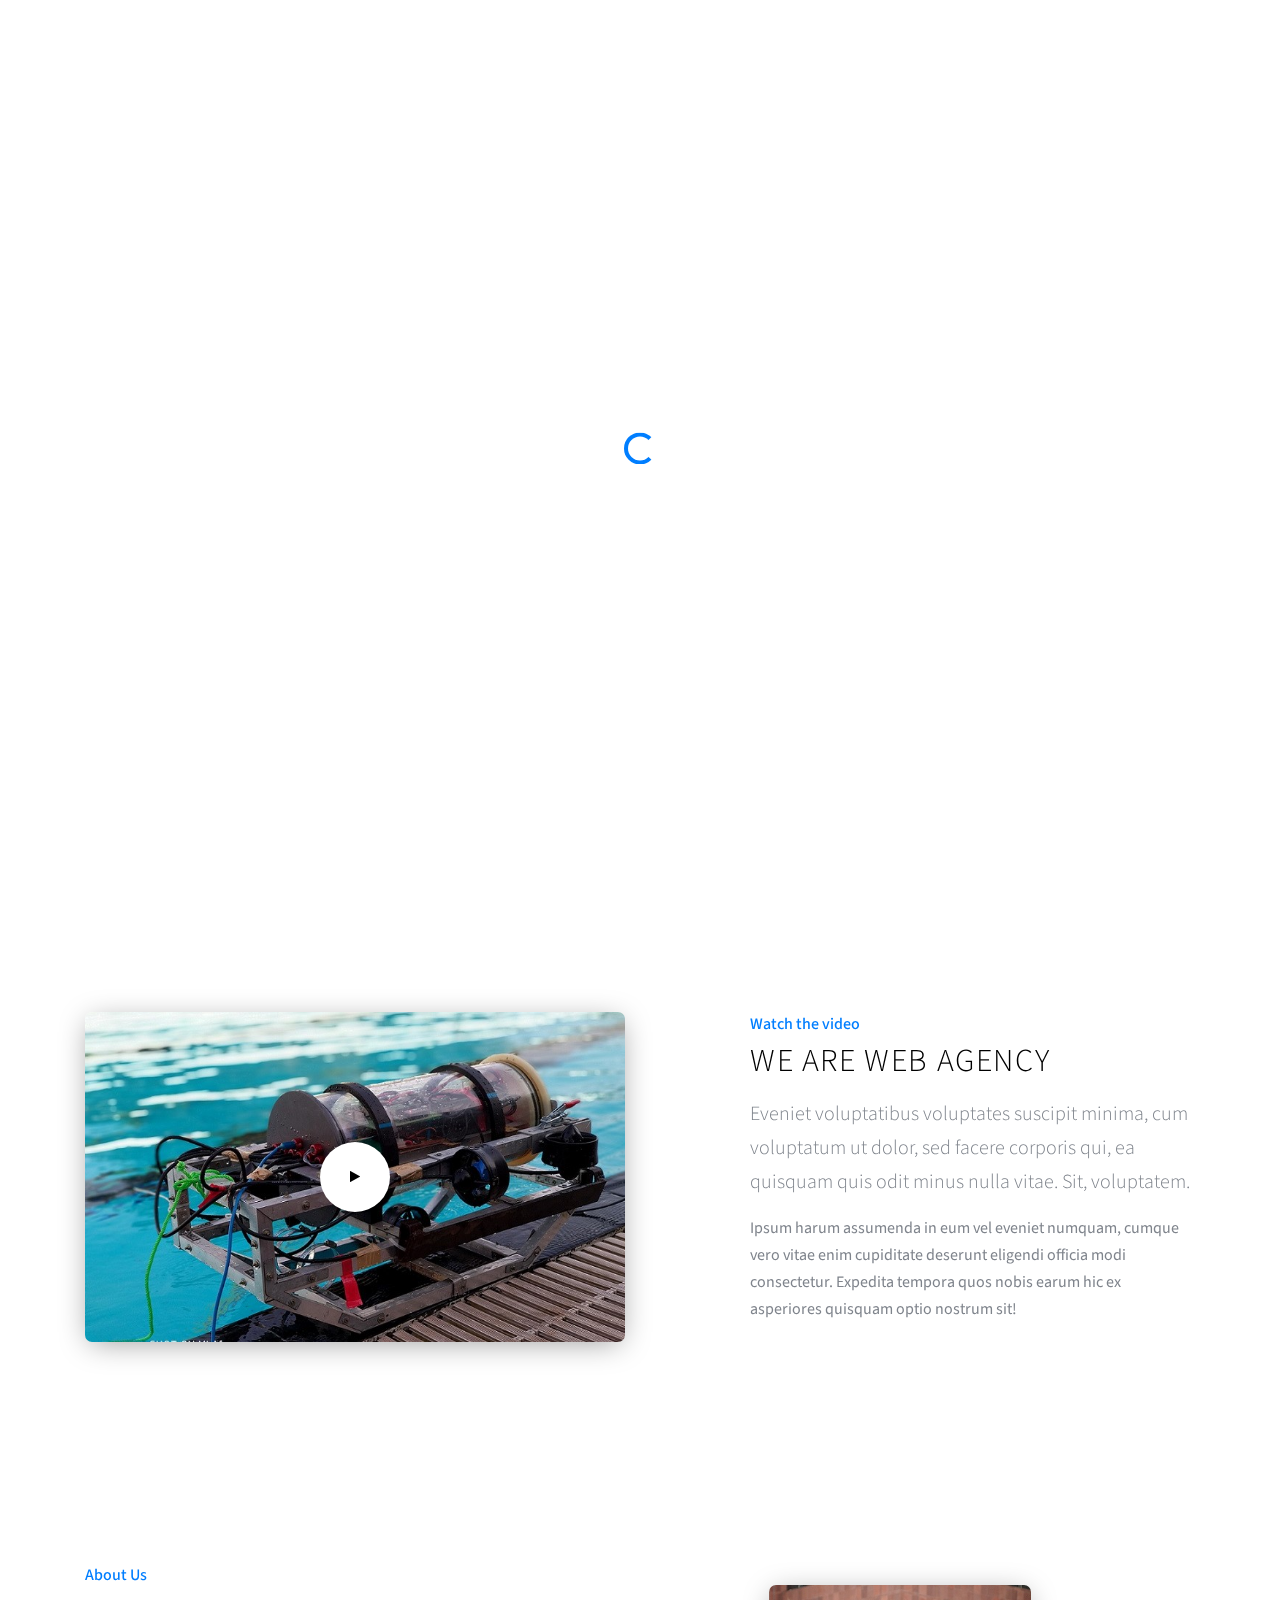
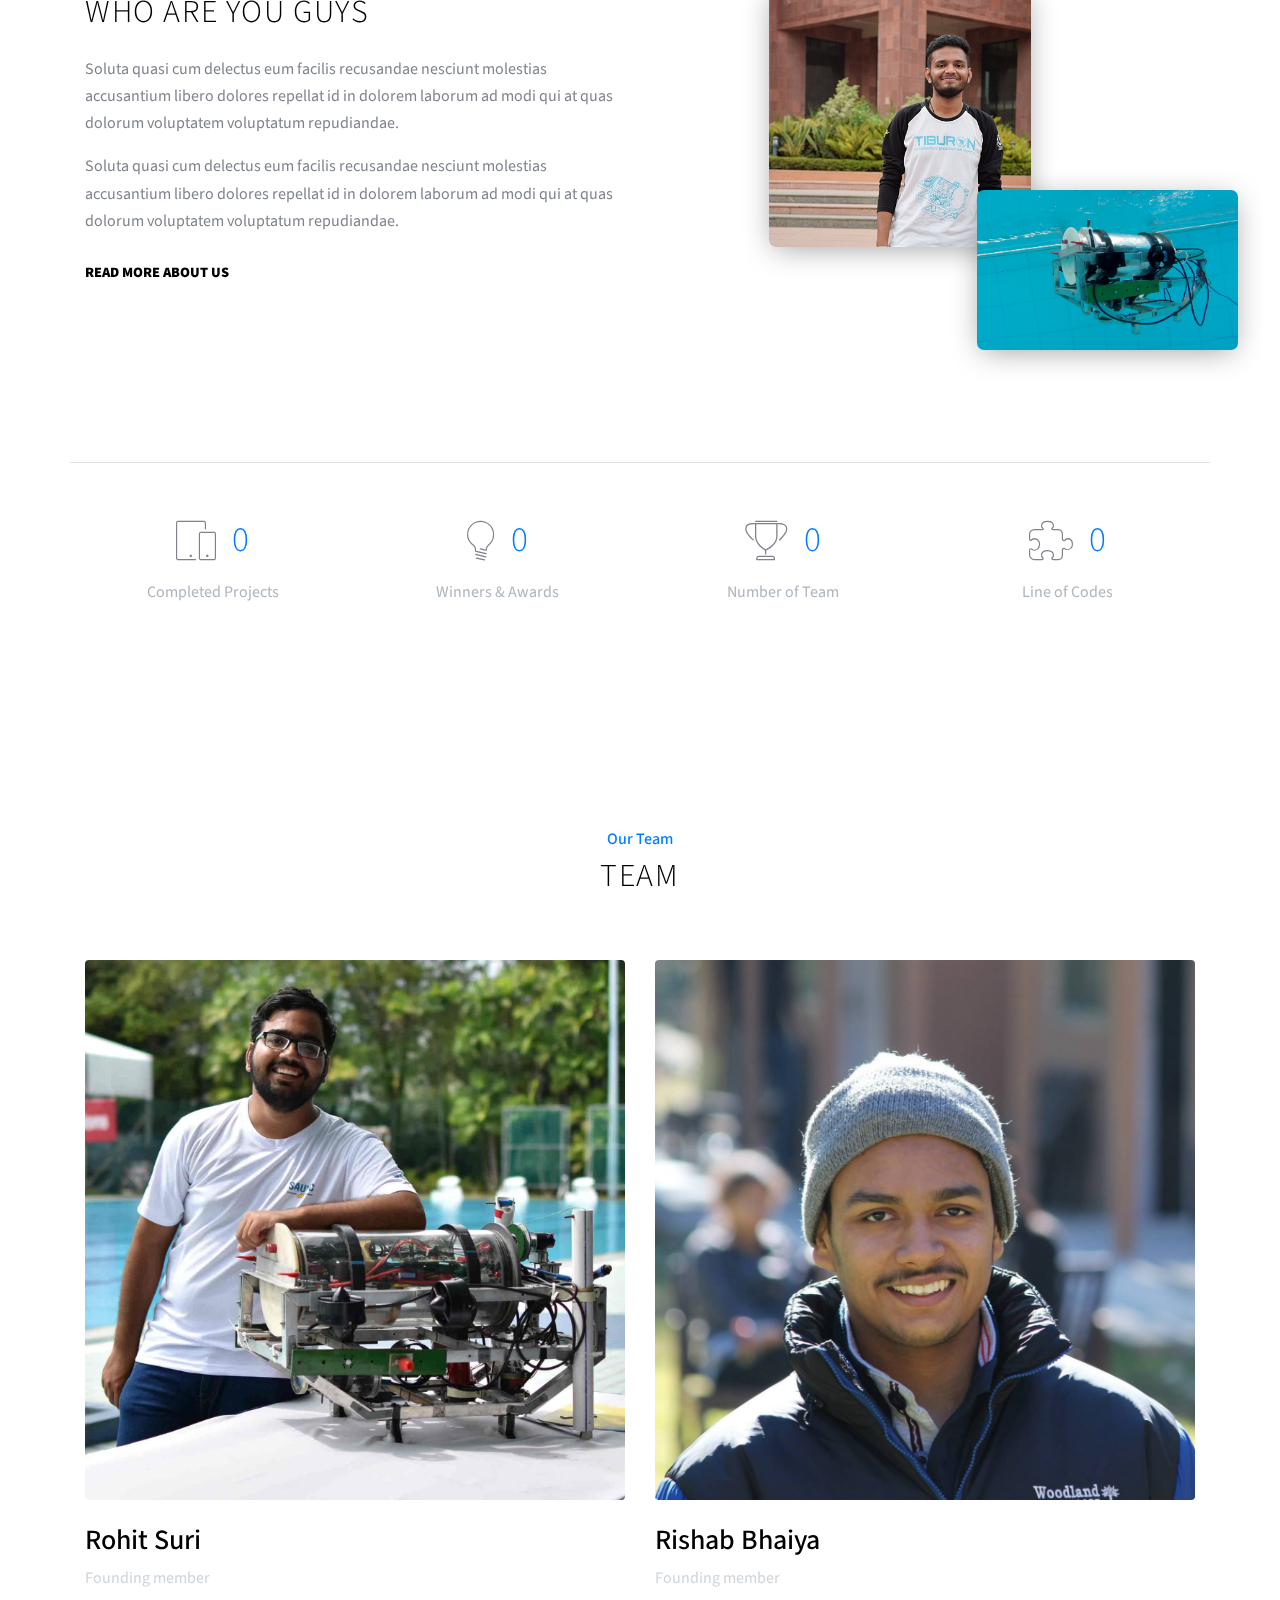
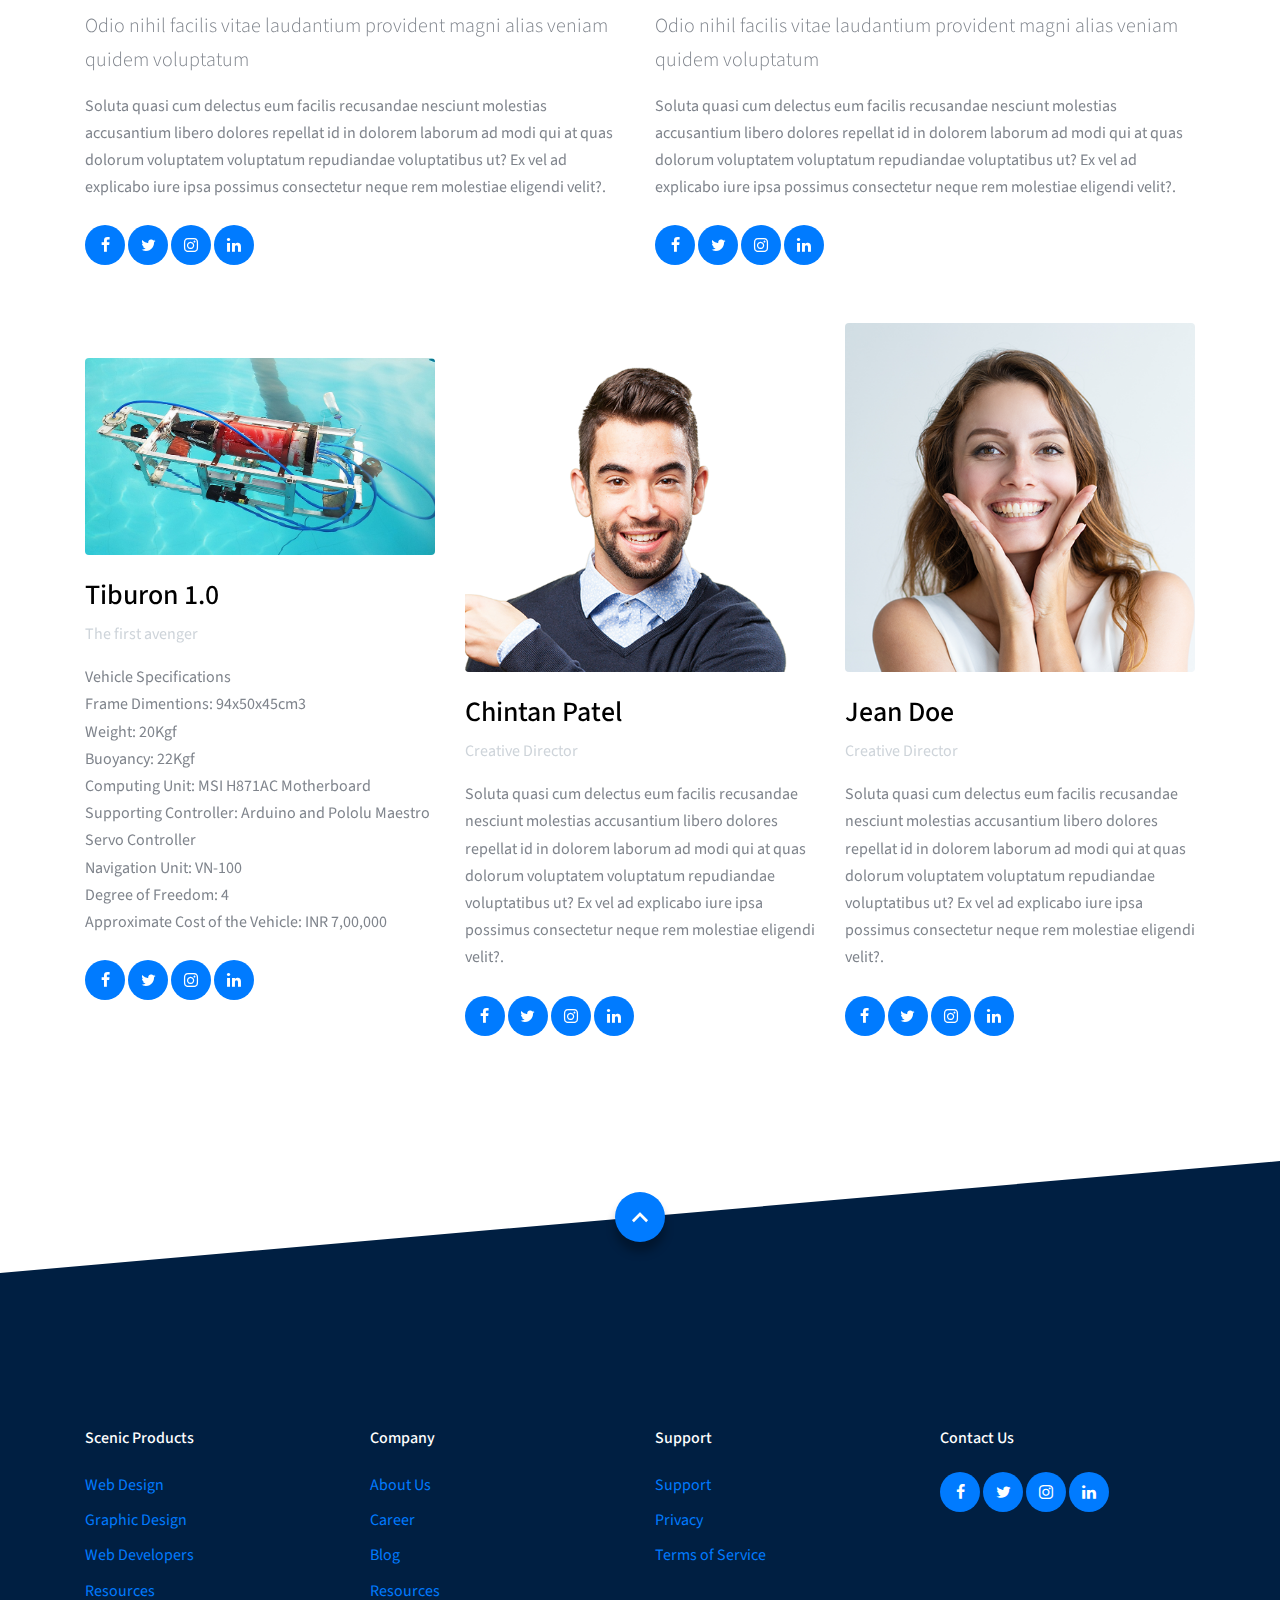
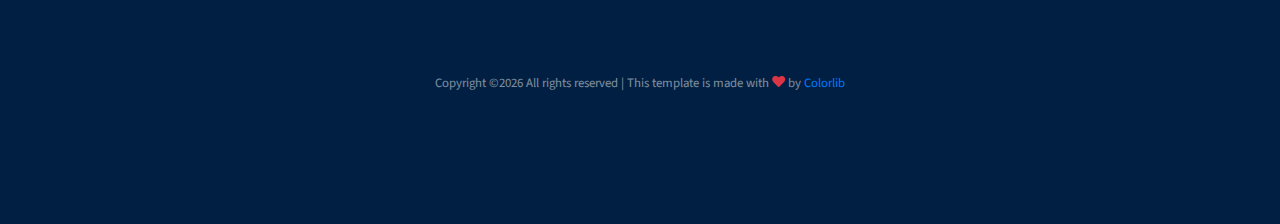
==== about.html @ 7715577d "basic template added" ====
<!doctype html>
<html lang="en">
  <head>
    <title>Team Tiburon &mdash; About</title>
    <meta charset="utf-8">
    <meta name="viewport" content="width=device-width, initial-scale=1, shrink-to-fit=no">
    
    <link rel="shortcut icon" href="images/favicon.ico">
    <link rel="stylesheet" href="css/custom-bs.css">
    <link rel="stylesheet" href="css/jquery.fancybox.min.css">
    <link rel="stylesheet" href="fonts/icomoon/style.css">
    <link rel="stylesheet" href="fonts/line-icons/style.css">

    <!-- MAIN CSS -->
    <link rel="stylesheet" href="css/style.css">    
  </head>
  <body>
    
  <div id="overlayer"></div>
  <div class="loader">
    <div class="spinner-border text-primary" role="status">
      <span class="sr-only">Loading...</span>
    </div>
  </div>

<div class="site-wrap">

    <div class="site-mobile-menu site-navbar-target">
      <div class="site-mobile-menu-header">
        <div class="site-mobile-menu-close mt-3">
          <span class="icon-close2 js-menu-toggle"></span>
        </div>
      </div>
      <div class="site-mobile-menu-body"></div>
    </div> <!-- .site-mobile-menu -->
    

    <!-- NAVBAR -->
    <header class="site-navbar mt-3" id="top">
      <div class="container-fluid">
        <div class="row align-items-center">
          <div class="site-logo col-6"><a href="">NIT Rourkela</a>
          </div>
          
          <nav class="mx-auto site-navigation">
            <ul class="site-menu js-clone-nav d-none d-lg-block">
              <li><a href="index.html" class="nav-link active">Home</a></li>
              <li><a href="about.html">About</a></li>
              <li><a href="portfolio.html">Achievements</a></li>
              <li class="has-children">
                <a href="services.html">Pages</a>
                <ul class="dropdown">
                  <li><a href="services.html">The Team</a></li>
                  <!--
                  <li><a href="service-single.html">Service Single</a></li>
                  -->
                  <li><a href="blog-single.html">Projects</a></li>
                  <!--
                  <li><a href="portfolio-single.html">Portfolio Single</a></li>
                  -->
                  <li><a href="testimonials.html">Testimonials</a></li>
                  <li><a href="faq.html">Frequently Ask Questions</a></li>
                  <li><a href="gallery.html">Gallery</a></li>
                </ul>
              </li>
              <li><a href="blog.html">Technical Events</a></li>
              <li><a href="contact.html">Contact</a></li>
            </ul>
          </nav>
          
          <div class="col-6 site-burger-menu d-block d-lg-none text-right">
            <a href="#" class="site-menu-toggle js-menu-toggle"><span class="icon-menu h3"></span></a>
          </div>
        </div>
        <img class="img-fluid"  height="75" width ="75" src="images/logo.png">
      </div>
    </header>

    <!-- HOME -->
    <section class="home-section section-hero overlay slanted" id="home-section">

      <div class="container">
        <div class="row align-items-center justify-content-center">
          <div class="col-md-8 text-center">
            <h1>About Us</h1>
            <div class="mx-auto w-75">
              <p>Lorem ipsum dolor sit amet consectetur adipisicing elit. Laborum veritatis dolorem ipsa assumenda? </p>
            </div>
          </div>
        </div>
      </div>
        
      <!-- VIDEO -->
      <div class="video-container">
        <video autoplay loop="true">
          <source type="video/mp4" src="videos/tiburon.mp4">
        </video>
      </div>

      <a href="#next-section" class="smoothscroll scroll-button">
        <span class=" icon-keyboard_arrow_down"></span>
      </a>

    </section>

    <section class="site-section" id="next-section">
      <div class="container">
        <div class="row align-items-center">
          <div class="col-lg-6 mb-5 mb-lg-0">
            <a data-fancybox data-ratio="2" href="https://www.youtube.com/watch?v=GJQsT-h0FTU" class="block__96788">
              <span class="play-icon"><span class="icon-play"></span></span>
              <img src="images/auv3.0_1.jpg" alt="Image" class="img-fluid img-shadow">
            </a>
          </div>
          <div class="col-lg-5 ml-auto">
            <h3 class="section-title-sub text-primary">Watch the video</h3>
            <h2 class="section-title mb-3">We Are Web Agency</h2>
            <p class="lead">Eveniet voluptatibus voluptates suscipit minima, cum voluptatum ut dolor, sed facere corporis qui, ea quisquam quis odit minus nulla vitae. Sit, voluptatem.</p>
            <p>Ipsum harum assumenda in eum vel eveniet numquam, cumque vero vitae enim cupiditate deserunt eligendi officia modi consectetur. Expedita tempora quos nobis earum hic ex asperiores quisquam optio nostrum sit!</p>
          </div>
        </div>
      </div>
    </section>

    <!-- ABOUT US -->
    <section class="site-section about-us-section" >
      <div class="container">
        
        <div class="row mb-5 pt-0 site-section">
          <div class="col-md-6 align-self-center">
            <h3 class="section-title-sub text-primary">About Us</h3>
            <h2 class="section-title mb-4">Who Are You Guys</h2>

            <p>Soluta quasi cum delectus eum facilis recusandae nesciunt molestias accusantium libero dolores repellat id in dolorem laborum ad modi qui at quas dolorum voluptatem voluptatum repudiandae.</p>
            <p>Soluta quasi cum delectus eum facilis recusandae nesciunt molestias accusantium libero dolores repellat id in dolorem laborum ad modi qui at quas dolorum voluptatem voluptatum repudiandae.</p>
            <p class="mt-4"><a href="#" class="spepcial_link">Read more about us</a></p>
          </div>
          <div class="col-md-5 ml-auto img-overlap">
            <div class="img-1"><img src="images/team/Aatish.jpg" alt="Image" class="img-fluid img-shadow"></div>
            <div class="img-2"><img src="images/auv4.0.PNG" alt="Image" class="img-fluid img-shadow"></div>
          </div>
        </div>

        <div class="row pb-0 border-top pt-5 block__19738 section-counter">

          <div class="col-6 col-md-6 col-lg-3 mb-5 mb-lg-0">
            <div class="d-flex align-items-center justify-content-center mb-2">
              <span class="icon-line-mobile mr-3"></span>
              <strong class="number" data-number="2393">0</strong>
            </div>
            <span class="caption">Completed Projects</span>
          </div>

          <div class="col-6 col-md-6 col-lg-3 mb-5 mb-lg-0">
            <div class="d-flex align-items-center justify-content-center mb-2">
              <span class="icon-line-lightbulb mr-3"></span>
              <strong class="number" data-number="54">0</strong>
            </div>
            <span class="caption">Winners &amp; Awards</span>
          </div>

          <div class="col-6 col-md-6 col-lg-3 mb-5 mb-lg-0">
            <div class="d-flex align-items-center justify-content-center mb-2">
              <span class="icon-line-trophy mr-3"></span>
              <strong class="number" data-number="120">0</strong>
            </div>
            <span class="caption">Number of Team</span>
          </div>

          <div class="col-6 col-md-6 col-lg-3 mb-5 mb-lg-0">
            <div class="d-flex align-items-center justify-content-center mb-2">
              <span class="icon-line-puzzle mr-3"></span>
              <strong class="number" data-number="550">0</strong>
            </div>
            <span class="caption">Line of Codes</span>
          </div>

            
        </div>

      </div>
    </section>

    <section class="site-section">
      <div class="container">
        <div class="row mb-5">
          <div class="col-12 text-center" data-aos="fade">
            <h3 class="section-title-sub text-primary">Our Team</h3>
            <h2 class="section-title mb-3">Team</h2>
          </div>
        </div>

        <div class="row align-items-center block__69944">
          <div class="col-lg-6 mb-5">
            <img src="images/team/Rohit.jpg" alt="Image" class="img-fluid mb-4 rounded">

            <h3>Rohit Suri</h3>
            <p class="text-muted">Founding member</p>
            <p class="lead">Odio nihil facilis vitae laudantium provident magni alias veniam quidem voluptatum</p>
            <p>Soluta quasi cum delectus eum facilis recusandae nesciunt molestias accusantium libero dolores repellat id in dolorem laborum ad modi qui at quas dolorum voluptatem voluptatum repudiandae voluptatibus ut? Ex vel  ad explicabo iure ipsa possimus consectetur neque rem molestiae eligendi velit?.</p>
            <div class="social mt-4">
              <a href="#"><span class="icon-facebook"></span></a>
              <a href="#"><span class="icon-twitter"></span></a>
              <a href="#"><span class="icon-instagram"></span></a>
              <a href="#"><span class="icon-linkedin"></span></a>
            </div>

          </div>
          <div class="col-lg-6 mb-5">
            <img src="images/team/Rishabh.jpg" alt="Image" class="img-fluid mb-4 rounded">
            <h3>Rishab Bhaiya</h3>
            <p class="text-muted">Founding member</p>
            <p class="lead">Odio nihil facilis vitae laudantium provident magni alias veniam quidem voluptatum</p>
            <p>Soluta quasi cum delectus eum facilis recusandae nesciunt molestias accusantium libero dolores repellat id in dolorem laborum ad modi qui at quas dolorum voluptatem voluptatum repudiandae voluptatibus ut? Ex vel  ad explicabo iure ipsa possimus consectetur neque rem molestiae eligendi velit?.</p>
            <div class="social mt-4">
              <a href="#"><span class="icon-facebook"></span></a>
              <a href="#"><span class="icon-twitter"></span></a>
              <a href="#"><span class="icon-instagram"></span></a>
              <a href="#"><span class="icon-linkedin"></span></a>
            </div>
          </div>


          <div class="col-lg-4">
            <img src="images/auv1.0.jpg" alt="Image" class="img-fluid mb-4 rounded">

            <h3>Tiburon 1.0</h3>
            <p class="text-muted">The first avenger</p>
            
            <p>Vehicle Specifications<br>
              Frame Dimentions: 94x50x45cm3<br>
              Weight: 20Kgf<br>
              Buoyancy: 22Kgf<br>
              Computing Unit: MSI H871AC Motherboard<br>
              Supporting Controller: Arduino and Pololu Maestro Servo Controller<br>
              Navigation Unit: VN-100<br>
              Degree of Freedom: 4<br>
              Approximate Cost of the Vehicle: INR 7,00,000</p>
            <div class="social mt-4">
              <a href="#"><span class="icon-facebook"></span></a>
              <a href="#"><span class="icon-twitter"></span></a>
              <a href="#"><span class="icon-instagram"></span></a>
              <a href="#"><span class="icon-linkedin"></span></a>
            </div>

          </div>
          <div class="col-lg-4">
            <img src="images/person_3.jpg" alt="Image" class="img-fluid mb-4 rounded">
            <h3>Chintan Patel</h3>
            <p class="text-muted">Creative Director</p>
            
            <p>Soluta quasi cum delectus eum facilis recusandae nesciunt molestias accusantium libero dolores repellat id in dolorem laborum ad modi qui at quas dolorum voluptatem voluptatum repudiandae voluptatibus ut? Ex vel  ad explicabo iure ipsa possimus consectetur neque rem molestiae eligendi velit?.</p>
            <div class="social mt-4">
              <a href="#"><span class="icon-facebook"></span></a>
              <a href="#"><span class="icon-twitter"></span></a>
              <a href="#"><span class="icon-instagram"></span></a>
              <a href="#"><span class="icon-linkedin"></span></a>
            </div>
          </div>

          <div class="col-lg-4">
            <img src="images/person_1.jpg" alt="Image" class="img-fluid mb-4 rounded">
            <h3>Jean Doe</h3>
            <p class="text-muted">Creative Director</p>
            
            <p>Soluta quasi cum delectus eum facilis recusandae nesciunt molestias accusantium libero dolores repellat id in dolorem laborum ad modi qui at quas dolorum voluptatem voluptatum repudiandae voluptatibus ut? Ex vel  ad explicabo iure ipsa possimus consectetur neque rem molestiae eligendi velit?.</p>
            <div class="social mt-4">
              <a href="#"><span class="icon-facebook"></span></a>
              <a href="#"><span class="icon-twitter"></span></a>
              <a href="#"><span class="icon-instagram"></span></a>
              <a href="#"><span class="icon-linkedin"></span></a>
            </div>
          </div>

        </div>


      </div>
    </section>

    <footer class="site-footer slanted-footer">

      <a href="#top" class="smoothscroll scroll-top">
        <span class="icon-keyboard_arrow_up"></span>
      </a>

      <div class="container">
        <div class="row mb-5">
          <div class="col-6 col-md-3 mb-4 mb-md-0">
            <h3>Scenic Products</h3>
            <ul class="list-unstyled">
              <li><a href="#">Web Design</a></li>
              <li><a href="#">Graphic Design</a></li>
              <li><a href="#">Web Developers</a></li>
              <li><a href="#">Resources</a></li>
            </ul>
          </div>
          <div class="col-6 col-md-3 mb-4 mb-md-0">
            <h3>Company</h3>
            <ul class="list-unstyled">
              <li><a href="#">About Us</a></li>
              <li><a href="#">Career</a></li>
              <li><a href="#">Blog</a></li>
              <li><a href="#">Resources</a></li>
            </ul>
          </div>
          <div class="col-6 col-md-3 mb-4 mb-md-0">
            <h3>Support</h3>
            <ul class="list-unstyled">
              <li><a href="#">Support</a></li>
              <li><a href="#">Privacy</a></li>
              <li><a href="#">Terms of Service</a></li>
            </ul>
          </div>
          <div class="col-6 col-md-3 mb-4 mb-md-0">
            <h3>Contact Us</h3>
            <div class="footer-social">
              <a href="#"><span class="icon-facebook"></span></a>
              <a href="#"><span class="icon-twitter"></span></a>
              <a href="#"><span class="icon-instagram"></span></a>
              <a href="#"><span class="icon-linkedin"></span></a>
            </div>
          </div>
        </div>

        <div class="row text-center">
          <div class="col-12">
            <p class="copyright"><small class="block">
            <!-- Link back to Colorlib can't be removed. Template is licensed under CC BY 3.0. -->
            Copyright &copy;<script>document.write(new Date().getFullYear());</script> All rights reserved | This template is made with <i class="icon-heart text-danger" aria-hidden="true"></i> by <a href="https://colorlib.com" target="_blank" >Colorlib</a>
            <!-- Link back to Colorlib can't be removed. Template is licensed under CC BY 3.0. -->
            </small></p>
          </div>
        </div>
      </div>
    </footer>
  
  </div>

    <!-- SCRIPTS -->
    <script src="js/jquery.min.js"></script>
    <script src="js/bootstrap.bundle.min.js"></script>
    <script src="js/isotope.pkgd.min.js"></script>
    <script src="js/stickyfill.min.js"></script>
    <script src="js/jquery.fancybox.min.js"></script>
    <script src="js/jquery.easing.1.3.js"></script>
    
    <script src="js/jquery.waypoints.min.js"></script>
    <script src="js/jquery.animateNumber.min.js"></script>
    
    <script src="js/custom.js"></script>
  </body>
</html>
---- fonts/icomoon/style.css ----
@font-face {
  font-family: 'icomoon';
  src:  url('fonts/icomoon.eot?10si43');
  src:  url('fonts/icomoon.eot?10si43#iefix') format('embedded-opentype'),
    url('fonts/icomoon.ttf?10si43') format('truetype'),
    url('fonts/icomoon.woff?10si43') format('woff'),
    url('fonts/icomoon.svg?10si43#icomoon') format('svg');
  font-weight: normal;
  font-style: normal;
}

[class^="icon-"], [class*=" icon-"] {
  /* use !important to prevent issues with browser extensions that change fonts */
  font-family: 'icomoon' !important;
  speak: none;
  font-style: normal;
  font-weight: normal;
  font-variant: normal;
  text-transform: none;
  line-height: 1;

  /* Better Font Rendering =========== */
  -webkit-font-smoothing: antialiased;
  -moz-osx-font-smoothing: grayscale;
}

.icon-asterisk:before {
  content: "\f069";
}
.icon-plus:before {
  content: "\f067";
}
.icon-question:before {
  content: "\f128";
}
.icon-minus:before {
  content: "\f068";
}
.icon-glass:before {
  content: "\f000";
}
.icon-music:before {
  content: "\f001";
}
.icon-search:before {
  content: "\f002";
}
.icon-envelope-o:before {
  content: "\f003";
}
.icon-heart:before {
  content: "\f004";
}
.icon-star:before {
  content: "\f005";
}
.icon-star-o:before {
  content: "\f006";
}
.icon-user:before {
  content: "\f007";
}
.icon-film:before {
  content: "\f008";
}
.icon-th-large:before {
  content: "\f009";
}
.icon-th:before {
  content: "\f00a";
}
.icon-th-list:before {
  content: "\f00b";
}
.icon-check:before {
  content: "\f00c";
}
.icon-close:before {
  content: "\f00d";
}
.icon-remove:before {
  content: "\f00d";
}
.icon-times:before {
  content: "\f00d";
}
.icon-search-plus:before {
  content: "\f00e";
}
.icon-search-minus:before {
  content: "\f010";
}
.icon-power-off:before {
  content: "\f011";
}
.icon-signal:before {
  content: "\f012";
}
.icon-cog:before {
  content: "\f013";
}
.icon-gear:before {
  content: "\f013";
}
.icon-trash-o:before {
  content: "\f014";
}
.icon-home:before {
  content: "\f015";
}
.icon-file-o:before {
  content: "\f016";
}
.icon-clock-o:before {
  content: "\f017";
}
.icon-road:before {
  content: "\f018";
}
.icon-download:before {
  content: "\f019";
}
.icon-arrow-circle-o-down:before {
  content: "\f01a";
}
.icon-arrow-circle-o-up:before {
  content: "\f01b";
}
.icon-inbox:before {
  content: "\f01c";
}
.icon-play-circle-o:before {
  content: "\f01d";
}
.icon-repeat:before {
  content: "\f01e";
}
.icon-rotate-right:before {
  content: "\f01e";
}
.icon-refresh:before {
  content: "\f021";
}
.icon-list-alt:before {
  content: "\f022";
}
.icon-lock:before {
  content: "\f023";
}
.icon-flag:before {
  content: "\f024";
}
.icon-headphones:before {
  content: "\f025";
}
.icon-volume-off:before {
  content: "\f026";
}
.icon-volume-down:before {
  content: "\f027";
}
.icon-volume-up:before {
  content: "\f028";
}
.icon-qrcode:before {
  content: "\f029";
}
.icon-barcode:before {
  content: "\f02a";
}
.icon-tag:before {
  content: "\f02b";
}
.icon-tags:before {
  content: "\f02c";
}
.icon-book:before {
  content: "\f02d";
}
.icon-bookmark:before {
  content: "\f02e";
}
.icon-print:before {
  content: "\f02f";
}
.icon-camera:before {
  content: "\f030";
}
.icon-font:before {
  content: "\f031";
}
.icon-bold:before {
  content: "\f032";
}
.icon-italic:before {
  content: "\f033";
}
.icon-text-height:before {
  content: "\f034";
}
.icon-text-width:before {
  content: "\f035";
}
.icon-align-left:before {
  content: "\f036";
}
.icon-align-center:before {
  content: "\f037";
}
.icon-align-right:before {
  content: "\f038";
}
.icon-align-justify:before {
  content: "\f039";
}
.icon-list:before {
  content: "\f03a";
}
.icon-dedent:before {
  content: "\f03b";
}
.icon-outdent:before {
  content: "\f03b";
}
.icon-indent:before {
  content: "\f03c";
}
.icon-video-camera:before {
  content: "\f03d";
}
.icon-image:before {
  content: "\f03e";
}
.icon-photo:before {
  content: "\f03e";
}
.icon-picture-o:before {
  content: "\f03e";
}
.icon-pencil:before {
  content: "\f040";
}
.icon-map-marker:before {
  content: "\f041";
}
.icon-adjust:before {
  content: "\f042";
}
.icon-tint:before {
  content: "\f043";
}
.icon-edit:before {
  content: "\f044";
}
.icon-pencil-square-o:before {
  content: "\f044";
}
.icon-share-square-o:before {
  content: "\f045";
}
.icon-check-square-o:before {
  content: "\f046";
}
.icon-arrows:before {
  content: "\f047";
}
.icon-step-backward:before {
  content: "\f048";
}
.icon-fast-backward:before {
  content: "\f049";
}
.icon-backward:before {
  content: "\f04a";
}
.icon-play:before {
  content: "\f04b";
}
.icon-pause:before {
  content: "\f04c";
}
.icon-stop:before {
  content: "\f04d";
}
.icon-forward:before {
  content: "\f04e";
}
.icon-fast-forward:before {
  content: "\f050";
}
.icon-step-forward:before {
  content: "\f051";
}
.icon-eject:before {
  content: "\f052";
}
.icon-chevron-left:before {
  content: "\f053";
}
.icon-chevron-right:before {
  content: "\f054";
}
.icon-plus-circle:before {
  content: "\f055";
}
.icon-minus-circle:before {
  content: "\f056";
}
.icon-times-circle:before {
  content: "\f057";
}
.icon-check-circle:before {
  content: "\f058";
}
.icon-question-circle:before {
  content: "\f059";
}
.icon-info-circle:before {
  content: "\f05a";
}
.icon-crosshairs:before {
  content: "\f05b";
}
.icon-times-circle-o:before {
  content: "\f05c";
}
.icon-check-circle-o:before {
  content: "\f05d";
}
.icon-ban:before {
  content: "\f05e";
}
.icon-arrow-left:before {
  content: "\f060";
}
.icon-arrow-right:before {
  content: "\f061";
}
.icon-arrow-up:before {
  content: "\f062";
}
.icon-arrow-down:before {
  content: "\f063";
}
.icon-mail-forward:before {
  content: "\f064";
}
.icon-share:before {
  content: "\f064";
}
.icon-expand:before {
  content: "\f065";
}
.icon-compress:before {
  content: "\f066";
}
.icon-exclamation-circle:before {
  content: "\f06a";
}
.icon-gift:before {
  content: "\f06b";
}
.icon-leaf:before {
  content: "\f06c";
}
.icon-fire:before {
  content: "\f06d";
}
.icon-eye:before {
  content: "\f06e";
}
.icon-eye-slash:before {
  content: "\f070";
}
.icon-exclamation-triangle:before {
  content: "\f071";
}
.icon-warning:before {
  content: "\f071";
}
.icon-plane:before {
  content: "\f072";
}
.icon-calendar:before {
  content: "\f073";
}
.icon-random:before {
  content: "\f074";
}
.icon-comment:before {
  content: "\f075";
}
.icon-magnet:before {
  content: "\f076";
}
.icon-chevron-up:before {
  content: "\f077";
}
.icon-chevron-down:before {
  content: "\f078";
}
.icon-retweet:before {
  content: "\f079";
}
.icon-shopping-cart:before {
  content: "\f07a";
}
.icon-folder:before {
  content: "\f07b";
}
.icon-folder-open:before {
  content: "\f07c";
}
.icon-arrows-v:before {
  content: "\f07d";
}
.icon-arrows-h:before {
  content: "\f07e";
}
.icon-bar-chart:before {
  content: "\f080";
}
.icon-bar-chart-o:before {
  content: "\f080";
}
.icon-twitter-square:before {
  content: "\f081";
}
.icon-facebook-square:before {
  content: "\f082";
}
.icon-camera-retro:before {
  content: "\f083";
}
.icon-key:before {
  content: "\f084";
}
.icon-cogs:before {
  content: "\f085";
}
.icon-gears:before {
  content: "\f085";
}
.icon-comments:before {
  content: "\f086";
}
.icon-thumbs-o-up:before {
  content: "\f087";
}
.icon-thumbs-o-down:before {
  content: "\f088";
}
.icon-star-half:before {
  content: "\f089";
}
.icon-heart-o:before {
  content: "\f08a";
}
.icon-sign-out:before {
  content: "\f08b";
}
.icon-linkedin-square:before {
  content: "\f08c";
}
.icon-thumb-tack:before {
  content: "\f08d";
}
.icon-external-link:before {
  content: "\f08e";
}
.icon-sign-in:before {
  content: "\f090";
}
.icon-trophy:before {
  content: "\f091";
}
.icon-github-square:before {
  content: "\f092";
}
.icon-upload:before {
  content: "\f093";
}
.icon-lemon-o:before {
  content: "\f094";
}
.icon-phone:before {
  content: "\f095";
}
.icon-square-o:before {
  content: "\f096";
}
.icon-bookmark-o:before {
  content: "\f097";
}
.icon-phone-square:before {
  content: "\f098";
}
.icon-twitter:before {
  content: "\f099";
}
.icon-facebook:before {
  content: "\f09a";
}
.icon-facebook-f:before {
  content: "\f09a";
}
.icon-github:before {
  content: "\f09b";
}
.icon-unlock:before {
  content: "\f09c";
}
.icon-credit-card:before {
  content: "\f09d";
}
.icon-feed:before {
  content: "\f09e";
}
.icon-rss:before {
  content: "\f09e";
}
.icon-hdd-o:before {
  content: "\f0a0";
}
.icon-bullhorn:before {
  content: "\f0a1";
}
.icon-bell-o:before {
  content: "\f0a2";
}
.icon-certificate:before {
  content: "\f0a3";
}
.icon-hand-o-right:before {
  content: "\f0a4";
}
.icon-hand-o-left:before {
  content: "\f0a5";
}
.icon-hand-o-up:before {
  content: "\f0a6";
}
.icon-hand-o-down:before {
  content: "\f0a7";
}
.icon-arrow-circle-left:before {
  content: "\f0a8";
}
.icon-arrow-circle-right:before {
  content: "\f0a9";
}
.icon-arrow-circle-up:before {
  content: "\f0aa";
}
.icon-arrow-circle-down:before {
  content: "\f0ab";
}
.icon-globe:before {
  content: "\f0ac";
}
.icon-wrench:before {
  content: "\f0ad";
}
.icon-tasks:before {
  content: "\f0ae";
}
.icon-filter:before {
  content: "\f0b0";
}
.icon-briefcase:before {
  content: "\f0b1";
}
.icon-arrows-alt:before {
  content: "\f0b2";
}
.icon-group:before {
  content: "\f0c0";
}
.icon-users:before {
  content: "\f0c0";
}
.icon-chain:before {
  content: "\f0c1";
}
.icon-link:before {
  content: "\f0c1";
}
.icon-cloud:before {
  content: "\f0c2";
}
.icon-flask:before {
  content: "\f0c3";
}
.icon-cut:before {
  content: "\f0c4";
}
.icon-scissors:before {
  content: "\f0c4";
}
.icon-copy:before {
  content: "\f0c5";
}
.icon-files-o:before {
  content: "\f0c5";
}
.icon-paperclip:before {
  content: "\f0c6";
}
.icon-floppy-o:before {
  content: "\f0c7";
}
.icon-save:before {
  content: "\f0c7";
}
.icon-square:before {
  content: "\f0c8";
}
.icon-bars:before {
  content: "\f0c9";
}
.icon-navicon:before {
  content: "\f0c9";
}
.icon-reorder:before {
  content: "\f0c9";
}
.icon-list-ul:before {
  content: "\f0ca";
}
.icon-list-ol:before {
  content: "\f0cb";
}
.icon-strikethrough:before {
  content: "\f0cc";
}
.icon-underline:before {
  content: "\f0cd";
}
.icon-table:before {
  content: "\f0ce";
}
.icon-magic:before {
  content: "\f0d0";
}
.icon-truck:before {
  content: "\f0d1";
}
.icon-pinterest:before {
  content: "\f0d2";
}
.icon-pinterest-square:before {
  content: "\f0d3";
}
.icon-google-plus-square:before {
  content: "\f0d4";
}
.icon-google-plus:before {
  content: "\f0d5";
}
.icon-money:before {
  content: "\f0d6";
}
.icon-caret-down:before {
  content: "\f0d7";
}
.icon-caret-up:before {
  content: "\f0d8";
}
.icon-caret-left:before {
  content: "\f0d9";
}
.icon-caret-right:before {
  content: "\f0da";
}
.icon-columns:before {
  content: "\f0db";
}
.icon-sort:before {
  content: "\f0dc";
}
.icon-unsorted:before {
  content: "\f0dc";
}
.icon-sort-desc:before {
  content: "\f0dd";
}
.icon-sort-down:before {
  content: "\f0dd";
}
.icon-sort-asc:before {
  content: "\f0de";
}
.icon-sort-up:before {
  content: "\f0de";
}
.icon-envelope:before {
  content: "\f0e0";
}
.icon-linkedin:before {
  content: "\f0e1";
}
.icon-rotate-left:before {
  content: "\f0e2";
}
.icon-undo:before {
  content: "\f0e2";
}
.icon-gavel:before {
  content: "\f0e3";
}
.icon-legal:before {
  content: "\f0e3";
}
.icon-dashboard:before {
  content: "\f0e4";
}
.icon-tachometer:before {
  content: "\f0e4";
}
.icon-comment-o:before {
  content: "\f0e5";
}
.icon-comments-o:before {
  content: "\f0e6";
}
.icon-bolt:before {
  content: "\f0e7";
}
.icon-flash:before {
  content: "\f0e7";
}
.icon-sitemap:before {
  content: "\f0e8";
}
.icon-umbrella:before {
  content: "\f0e9";
}
.icon-clipboard:before {
  content: "\f0ea";
}
.icon-paste:before {
  content: "\f0ea";
}
.icon-lightbulb-o:before {
  content: "\f0eb";
}
.icon-exchange:before {
  content: "\f0ec";
}
.icon-cloud-download:before {
  content: "\f0ed";
}
.icon-cloud-upload:before {
  content: "\f0ee";
}
.icon-user-md:before {
  content: "\f0f0";
}
.icon-stethoscope:before {
  content: "\f0f1";
}
.icon-suitcase:before {
  content: "\f0f2";
}
.icon-bell:before {
  content: "\f0f3";
}
.icon-coffee:before {
  content: "\f0f4";
}
.icon-cutlery:before {
  content: "\f0f5";
}
.icon-file-text-o:before {
  content: "\f0f6";
}
.icon-building-o:before {
  content: "\f0f7";
}
.icon-hospital-o:before {
  content: "\f0f8";
}
.icon-ambulance:before {
  content: "\f0f9";
}
.icon-medkit:before {
  content: "\f0fa";
}
.icon-fighter-jet:before {
  content: "\f0fb";
}
.icon-beer:before {
  content: "\f0fc";
}
.icon-h-square:before {
  content: "\f0fd";
}
.icon-plus-square:before {
  content: "\f0fe";
}
.icon-angle-double-left:before {
  content: "\f100";
}
.icon-angle-double-right:before {
  content: "\f101";
}
.icon-angle-double-up:before {
  content: "\f102";
}
.icon-angle-double-down:before {
  content: "\f103";
}
.icon-angle-left:before {
  content: "\f104";
}
.icon-angle-right:before {
  content: "\f105";
}
.icon-angle-up:before {
  content: "\f106";
}
.icon-angle-down:before {
  content: "\f107";
}
.icon-desktop:before {
  content: "\f108";
}
.icon-laptop:before {
  content: "\f109";
}
.icon-tablet:before {
  content: "\f10a";
}
.icon-mobile:before {
  content: "\f10b";
}
.icon-mobile-phone:before {
  content: "\f10b";
}
.icon-circle-o:before {
  content: "\f10c";
}
.icon-quote-left:before {
  content: "\f10d";
}
.icon-quote-right:before {
  content: "\f10e";
}
.icon-spinner:before {
  content: "\f110";
}
.icon-circle:before {
  content: "\f111";
}
.icon-mail-reply:before {
  content: "\f112";
}
.icon-reply:before {
  content: "\f112";
}
.icon-github-alt:before {
  content: "\f113";
}
.icon-folder-o:before {
  content: "\f114";
}
.icon-folder-open-o:before {
  content: "\f115";
}
.icon-smile-o:before {
  content: "\f118";
}
.icon-frown-o:before {
  content: "\f119";
}
.icon-meh-o:before {
  content: "\f11a";
}
.icon-gamepad:before {
  content: "\f11b";
}
.icon-keyboard-o:before {
  content: "\f11c";
}
.icon-flag-o:before {
  content: "\f11d";
}
.icon-flag-checkered:before {
  content: "\f11e";
}
.icon-terminal:before {
  content: "\f120";
}
.icon-code:before {
  content: "\f121";
}
.icon-mail-reply-all:before {
  content: "\f122";
}
.icon-reply-all:before {
  content: "\f122";
}
.icon-star-half-empty:before {
  content: "\f123";
}
.icon-star-half-full:before {
  content: "\f123";
}
.icon-star-half-o:before {
  content: "\f123";
}
.icon-location-arrow:before {
  content: "\f124";
}
.icon-crop:before {
  content: "\f125";
}
.icon-code-fork:before {
  content: "\f126";
}
.icon-chain-broken:before {
  content: "\f127";
}
.icon-unlink:before {
  content: "\f127";
}
.icon-info:before {
  content: "\f129";
}
.icon-exclamation:before {
  content: "\f12a";
}
.icon-superscript:before {
  content: "\f12b";
}
.icon-subscript:before {
  content: "\f12c";
}
.icon-eraser:before {
  content: "\f12d";
}
.icon-puzzle-piece:before {
  content: "\f12e";
}
.icon-microphone:before {
  content: "\f130";
}
.icon-microphone-slash:before {
  content: "\f131";
}
.icon-shield:before {
  content: "\f132";
}
.icon-calendar-o:before {
  content: "\f133";
}
.icon-fire-extinguisher:before {
  content: "\f134";
}
.icon-rocket:before {
  content: "\f135";
}
.icon-maxcdn:before {
  content: "\f136";
}
.icon-chevron-circle-left:before {
  content: "\f137";
}
.icon-chevron-circle-right:before {
  content: "\f138";
}
.icon-chevron-circle-up:before {
  content: "\f139";
}
.icon-chevron-circle-down:before {
  content: "\f13a";
}
.icon-html5:before {
  content: "\f13b";
}
.icon-css3:before {
  content: "\f13c";
}
.icon-anchor:before {
  content: "\f13d";
}
.icon-unlock-alt:before {
  content: "\f13e";
}
.icon-bullseye:before {
  content: "\f140";
}
.icon-ellipsis-h:before {
  content: "\f141";
}
.icon-ellipsis-v:before {
  content: "\f142";
}
.icon-rss-square:before {
  content: "\f143";
}
.icon-play-circle:before {
  content: "\f144";
}
.icon-ticket:before {
  content: "\f145";
}
.icon-minus-square:before {
  content: "\f146";
}
.icon-minus-square-o:before {
  content: "\f147";
}
.icon-level-up:before {
  content: "\f148";
}
.icon-level-down:before {
  content: "\f149";
}
.icon-check-square:before {
  content: "\f14a";
}
.icon-pencil-square:before {
  content: "\f14b";
}
.icon-external-link-square:before {
  content: "\f14c";
}
.icon-share-square:before {
  content: "\f14d";
}
.icon-compass:before {
  content: "\f14e";
}
.icon-caret-square-o-down:before {
  content: "\f150";
}
.icon-toggle-down:before {
  content: "\f150";
}
.icon-caret-square-o-up:before {
  content: "\f151";
}
.icon-toggle-up:before {
  content: "\f151";
}
.icon-caret-square-o-right:before {
  content: "\f152";
}
.icon-toggle-right:before {
  content: "\f152";
}
.icon-eur:before {
  content: "\f153";
}
.icon-euro:before {
  content: "\f153";
}
.icon-gbp:before {
  content: "\f154";
}
.icon-dollar:before {
  content: "\f155";
}
.icon-usd:before {
  content: "\f155";
}
.icon-inr:before {
  content: "\f156";
}
.icon-rupee:before {
  content: "\f156";
}
.icon-cny:before {
  content: "\f157";
}
.icon-jpy:before {
  content: "\f157";
}
.icon-rmb:before {
  content: "\f157";
}
.icon-yen:before {
  content: "\f157";
}
.icon-rouble:before {
  content: "\f158";
}
.icon-rub:before {
  content: "\f158";
}
.icon-ruble:before {
  content: "\f158";
}
.icon-krw:before {
  content: "\f159";
}
.icon-won:before {
  content: "\f159";
}
.icon-bitcoin:before {
  content: "\f15a";
}
.icon-btc:before {
  content: "\f15a";
}
.icon-file:before {
  content: "\f15b";
}
.icon-file-text:before {
  content: "\f15c";
}
.icon-sort-alpha-asc:before {
  content: "\f15d";
}
.icon-sort-alpha-desc:before {
  content: "\f15e";
}
.icon-sort-amount-asc:before {
  content: "\f160";
}
.icon-sort-amount-desc:before {
  content: "\f161";
}
.icon-sort-numeric-asc:before {
  content: "\f162";
}
.icon-sort-numeric-desc:before {
  content: "\f163";
}
.icon-thumbs-up:before {
  content: "\f164";
}
.icon-thumbs-down:before {
  content: "\f165";
}
.icon-youtube-square:before {
  content: "\f166";
}
.icon-youtube:before {
  content: "\f167";
}
.icon-xing:before {
  content: "\f168";
}
.icon-xing-square:before {
  content: "\f169";
}
.icon-youtube-play:before {
  content: "\f16a";
}
.icon-dropbox:before {
  content: "\f16b";
}
.icon-stack-overflow:before {
  content: "\f16c";
}
.icon-instagram:before {
  content: "\f16d";
}
.icon-flickr:before {
  content: "\f16e";
}
.icon-adn:before {
  content: "\f170";
}
.icon-bitbucket:before {
  content: "\f171";
}
.icon-bitbucket-square:before {
  content: "\f172";
}
.icon-tumblr:before {
  content: "\f173";
}
.icon-tumblr-square:before {
  content: "\f174";
}
.icon-long-arrow-down:before {
  content: "\f175";
}
.icon-long-arrow-up:before {
  content: "\f176";
}
.icon-long-arrow-left:before {
  content: "\f177";
}
.icon-long-arrow-right:before {
  content: "\f178";
}
.icon-apple:before {
  content: "\f179";
}
.icon-windows:before {
  content: "\f17a";
}
.icon-android:before {
  content: "\f17b";
}
.icon-linux:before {
  content: "\f17c";
}
.icon-dribbble:before {
  content: "\f17d";
}
.icon-skype:before {
  content: "\f17e";
}
.icon-foursquare:before {
  content: "\f180";
}
.icon-trello:before {
  content: "\f181";
}
.icon-female:before {
  content: "\f182";
}
.icon-male:before {
  content: "\f183";
}
.icon-gittip:before {
  content: "\f184";
}
.icon-gratipay:before {
  content: "\f184";
}
.icon-sun-o:before {
  content: "\f185";
}
.icon-moon-o:before {
  content: "\f186";
}
.icon-archive:before {
  content: "\f187";
}
.icon-bug:before {
  content: "\f188";
}
.icon-vk:before {
  content: "\f189";
}
.icon-weibo:before {
  content: "\f18a";
}
.icon-renren:before {
  content: "\f18b";
}
.icon-pagelines:before {
  content: "\f18c";
}
.icon-stack-exchange:before {
  content: "\f18d";
}
.icon-arrow-circle-o-right:before {
  content: "\f18e";
}
.icon-arrow-circle-o-left:before {
  content: "\f190";
}
.icon-caret-square-o-left:before {
  content: "\f191";
}
.icon-toggle-left:before {
  content: "\f191";
}
.icon-dot-circle-o:before {
  content: "\f192";
}
.icon-wheelchair:before {
  content: "\f193";
}
.icon-vimeo-square:before {
  content: "\f194";
}
.icon-try:before {
  content: "\f195";
}
.icon-turkish-lira:before {
  content: "\f195";
}
.icon-plus-square-o:before {
  content: "\f196";
}
.icon-space-shuttle:before {
  content: "\f197";
}
.icon-slack:before {
  content: "\f198";
}
.icon-envelope-square:before {
  content: "\f199";
}
.icon-wordpress:before {
  content: "\f19a";
}
.icon-openid:before {
  content: "\f19b";
}
.icon-bank:before {
  content: "\f19c";
}
.icon-institution:before {
  content: "\f19c";
}
.icon-university:before {
  content: "\f19c";
}
.icon-graduation-cap:before {
  content: "\f19d";
}
.icon-mortar-board:before {
  content: "\f19d";
}
.icon-yahoo:before {
  content: "\f19e";
}
.icon-google:before {
  content: "\f1a0";
}
.icon-reddit:before {
  content: "\f1a1";
}
.icon-reddit-square:before {
  content: "\f1a2";
}
.icon-stumbleupon-circle:before {
  content: "\f1a3";
}
.icon-stumbleupon:before {
  content: "\f1a4";
}
.icon-delicious:before {
  content: "\f1a5";
}
.icon-digg:before {
  content: "\f1a6";
}
.icon-pied-piper-pp:before {
  content: "\f1a7";
}
.icon-pied-piper-alt:before {
  content: "\f1a8";
}
.icon-drupal:before {
  content: "\f1a9";
}
.icon-joomla:before {
  content: "\f1aa";
}
.icon-language:before {
  content: "\f1ab";
}
.icon-fax:before {
  content: "\f1ac";
}
.icon-building:before {
  content: "\f1ad";
}
.icon-child:before {
  content: "\f1ae";
}
.icon-paw:before {
  content: "\f1b0";
}
.icon-spoon:before {
  content: "\f1b1";
}
.icon-cube:before {
  content: "\f1b2";
}
.icon-cubes:before {
  content: "\f1b3";
}
.icon-behance:before {
  content: "\f1b4";
}
.icon-behance-square:before {
  content: "\f1b5";
}
.icon-steam:before {
  content: "\f1b6";
}
.icon-steam-square:before {
  content: "\f1b7";
}
.icon-recycle:before {
  content: "\f1b8";
}
.icon-automobile:before {
  content: "\f1b9";
}
.icon-car:before {
  content: "\f1b9";
}
.icon-cab:before {
  content: "\f1ba";
}
.icon-taxi:before {
  content: "\f1ba";
}
.icon-tree:before {
  content: "\f1bb";
}
.icon-spotify:before {
  content: "\f1bc";
}
.icon-deviantart:before {
  content: "\f1bd";
}
.icon-soundcloud:before {
  content: "\f1be";
}
.icon-database:before {
  content: "\f1c0";
}
.icon-file-pdf-o:before {
  content: "\f1c1";
}
.icon-file-word-o:before {
  content: "\f1c2";
}
.icon-file-excel-o:before {
  content: "\f1c3";
}
.icon-file-powerpoint-o:before {
  content: "\f1c4";
}
.icon-file-image-o:before {
  content: "\f1c5";
}
.icon-file-photo-o:before {
  content: "\f1c5";
}
.icon-file-picture-o:before {
  content: "\f1c5";
}
.icon-file-archive-o:before {
  content: "\f1c6";
}
.icon-file-zip-o:before {
  content: "\f1c6";
}
.icon-file-audio-o:before {
  content: "\f1c7";
}
.icon-file-sound-o:before {
  content: "\f1c7";
}
.icon-file-movie-o:before {
  content: "\f1c8";
}
.icon-file-video-o:before {
  content: "\f1c8";
}
.icon-file-code-o:before {
  content: "\f1c9";
}
.icon-vine:before {
  content: "\f1ca";
}
.icon-codepen:before {
  content: "\f1cb";
}
.icon-jsfiddle:before {
  content: "\f1cc";
}
.icon-life-bouy:before {
  content: "\f1cd";
}
.icon-life-buoy:before {
  content: "\f1cd";
}
.icon-life-ring:before {
  content: "\f1cd";
}
.icon-life-saver:before {
  content: "\f1cd";
}
.icon-support:before {
  content: "\f1cd";
}
.icon-circle-o-notch:before {
  content: "\f1ce";
}
.icon-ra:before {
  content: "\f1d0";
}
.icon-rebel:before {
  content: "\f1d0";
}
.icon-resistance:before {
  content: "\f1d0";
}
.icon-empire:before {
  content: "\f1d1";
}
.icon-ge:before {
  content: "\f1d1";
}
.icon-git-square:before {
  content: "\f1d2";
}
.icon-git:before {
  content: "\f1d3";
}
.icon-hacker-news:before {
  content: "\f1d4";
}
.icon-y-combinator-square:before {
  content: "\f1d4";
}
.icon-yc-square:before {
  content: "\f1d4";
}
.icon-tencent-weibo:before {
  content: "\f1d5";
}
.icon-qq:before {
  content: "\f1d6";
}
.icon-wechat:before {
  content: "\f1d7";
}
.icon-weixin:before {
  content: "\f1d7";
}
.icon-paper-plane:before {
  content: "\f1d8";
}
.icon-send:before {
  content: "\f1d8";
}
.icon-paper-plane-o:before {
  content: "\f1d9";
}
.icon-send-o:before {
  content: "\f1d9";
}
.icon-history:before {
  content: "\f1da";
}
.icon-circle-thin:before {
  content: "\f1db";
}
.icon-header:before {
  content: "\f1dc";
}
.icon-paragraph:before {
  content: "\f1dd";
}
.icon-sliders:before {
  content: "\f1de";
}
.icon-share-alt:before {
  content: "\f1e0";
}
.icon-share-alt-square:before {
  content: "\f1e1";
}
.icon-bomb:before {
  content: "\f1e2";
}
.icon-futbol-o:before {
  content: "\f1e3";
}
.icon-soccer-ball-o:before {
  content: "\f1e3";
}
.icon-tty:before {
  content: "\f1e4";
}
.icon-binoculars:before {
  content: "\f1e5";
}
.icon-plug:before {
  content: "\f1e6";
}
.icon-slideshare:before {
  content: "\f1e7";
}
.icon-twitch:before {
  content: "\f1e8";
}
.icon-yelp:before {
  content: "\f1e9";
}
.icon-newspaper-o:before {
  content: "\f1ea";
}
.icon-wifi:before {
  content: "\f1eb";
}
.icon-calculator:before {
  content: "\f1ec";
}
.icon-paypal:before {
  content: "\f1ed";
}
.icon-google-wallet:before {
  content: "\f1ee";
}
.icon-cc-visa:before {
  content: "\f1f0";
}
.icon-cc-mastercard:before {
  content: "\f1f1";
}
.icon-cc-discover:before {
  content: "\f1f2";
}
.icon-cc-amex:before {
  content: "\f1f3";
}
.icon-cc-paypal:before {
  content: "\f1f4";
}
.icon-cc-stripe:before {
  content: "\f1f5";
}
.icon-bell-slash:before {
  content: "\f1f6";
}
.icon-bell-slash-o:before {
  content: "\f1f7";
}
.icon-trash:before {
  content: "\f1f8";
}
.icon-copyright:before {
  content: "\f1f9";
}
.icon-at:before {
  content: "\f1fa";
}
.icon-eyedropper:before {
  content: "\f1fb";
}
.icon-paint-brush:before {
  content: "\f1fc";
}
.icon-birthday-cake:before {
  content: "\f1fd";
}
.icon-area-chart:before {
  content: "\f1fe";
}
.icon-pie-chart:before {
  content: "\f200";
}
.icon-line-chart:before {
  content: "\f201";
}
.icon-lastfm:before {
  content: "\f202";
}
.icon-lastfm-square:before {
  content: "\f203";
}
.icon-toggle-off:before {
  content: "\f204";
}
.icon-toggle-on:before {
  content: "\f205";
}
.icon-bicycle:before {
  content: "\f206";
}
.icon-bus:before {
  content: "\f207";
}
.icon-ioxhost:before {
  content: "\f208";
}
.icon-angellist:before {
  content: "\f209";
}
.icon-cc:before {
  content: "\f20a";
}
.icon-ils:before {
  content: "\f20b";
}
.icon-shekel:before {
  content: "\f20b";
}
.icon-sheqel:before {
  content: "\f20b";
}
.icon-meanpath:before {
  content: "\f20c";
}
.icon-buysellads:before {
  content: "\f20d";
}
.icon-connectdevelop:before {
  content: "\f20e";
}
.icon-dashcube:before {
  content: "\f210";
}
.icon-forumbee:before {
  content: "\f211";
}
.icon-leanpub:before {
  content: "\f212";
}
.icon-sellsy:before {
  content: "\f213";
}
.icon-shirtsinbulk:before {
  content: "\f214";
}
.icon-simplybuilt:before {
  content: "\f215";
}
.icon-skyatlas:before {
  content: "\f216";
}
.icon-cart-plus:before {
  content: "\f217";
}
.icon-cart-arrow-down:before {
  content: "\f218";
}
.icon-diamond:before {
  content: "\f219";
}
.icon-ship:before {
  content: "\f21a";
}
.icon-user-secret:before {
  content: "\f21b";
}
.icon-motorcycle:before {
  content: "\f21c";
}
.icon-street-view:before {
  content: "\f21d";
}
.icon-heartbeat:before {
  content: "\f21e";
}
.icon-venus:before {
  content: "\f221";
}
.icon-mars:before {
  content: "\f222";
}
.icon-mercury:before {
  content: "\f223";
}
.icon-intersex:before {
  content: "\f224";
}
.icon-transgender:before {
  content: "\f224";
}
.icon-transgender-alt:before {
  content: "\f225";
}
.icon-venus-double:before {
  content: "\f226";
}
.icon-mars-double:before {
  content: "\f227";
}
.icon-venus-mars:before {
  content: "\f228";
}
.icon-mars-stroke:before {
  content: "\f229";
}
.icon-mars-stroke-v:before {
  content: "\f22a";
}
.icon-mars-stroke-h:before {
  content: "\f22b";
}
.icon-neuter:before {
  content: "\f22c";
}
.icon-genderless:before {
  content: "\f22d";
}
.icon-facebook-official:before {
  content: "\f230";
}
.icon-pinterest-p:before {
  content: "\f231";
}
.icon-whatsapp:before {
  content: "\f232";
}
.icon-server:before {
  content: "\f233";
}
.icon-user-plus:before {
  content: "\f234";
}
.icon-user-times:before {
  content: "\f235";
}
.icon-bed:before {
  content: "\f236";
}
.icon-hotel:before {
  content: "\f236";
}
.icon-viacoin:before {
  content: "\f237";
}
.icon-train:before {
  content: "\f238";
}
.icon-subway:before {
  content: "\f239";
}
.icon-medium:before {
  content: "\f23a";
}
.icon-y-combinator:before {
  content: "\f23b";
}
.icon-yc:before {
  content: "\f23b";
}
.icon-optin-monster:before {
  content: "\f23c";
}
.icon-opencart:before {
  content: "\f23d";
}
.icon-expeditedssl:before {
  content: "\f23e";
}
.icon-battery:before {
  content: "\f240";
}
.icon-battery-4:before {
  content: "\f240";
}
.icon-battery-full:before {
  content: "\f240";
}
.icon-battery-3:before {
  content: "\f241";
}
.icon-battery-three-quarters:before {
  content: "\f241";
}
.icon-battery-2:before {
  content: "\f242";
}
.icon-battery-half:before {
  content: "\f242";
}
.icon-battery-1:before {
  content: "\f243";
}
.icon-battery-quarter:before {
  content: "\f243";
}
.icon-battery-0:before {
  content: "\f244";
}
.icon-battery-empty:before {
  content: "\f244";
}
.icon-mouse-pointer:before {
  content: "\f245";
}
.icon-i-cursor:before {
  content: "\f246";
}
.icon-object-group:before {
  content: "\f247";
}
.icon-object-ungroup:before {
  content: "\f248";
}
.icon-sticky-note:before {
  content: "\f249";
}
.icon-sticky-note-o:before {
  content: "\f24a";
}
.icon-cc-jcb:before {
  content: "\f24b";
}
.icon-cc-diners-club:before {
  content: "\f24c";
}
.icon-clone:before {
  content: "\f24d";
}
.icon-balance-scale:before {
  content: "\f24e";
}
.icon-hourglass-o:before {
  content: "\f250";
}
.icon-hourglass-1:before {
  content: "\f251";
}
.icon-hourglass-start:before {
  content: "\f251";
}
.icon-hourglass-2:before {
  content: "\f252";
}
.icon-hourglass-half:before {
  content: "\f252";
}
.icon-hourglass-3:before {
  content: "\f253";
}
.icon-hourglass-end:before {
  content: "\f253";
}
.icon-hourglass:before {
  content: "\f254";
}
.icon-hand-grab-o:before {
  content: "\f255";
}
.icon-hand-rock-o:before {
  content: "\f255";
}
.icon-hand-paper-o:before {
  content: "\f256";
}
.icon-hand-stop-o:before {
  content: "\f256";
}
.icon-hand-scissors-o:before {
  content: "\f257";
}
.icon-hand-lizard-o:before {
  content: "\f258";
}
.icon-hand-spock-o:before {
  content: "\f259";
}
.icon-hand-pointer-o:before {
  content: "\f25a";
}
.icon-hand-peace-o:before {
  content: "\f25b";
}
.icon-trademark:before {
  content: "\f25c";
}
.icon-registered:before {
  content: "\f25d";
}
.icon-creative-commons:before {
  content: "\f25e";
}
.icon-gg:before {
  content: "\f260";
}
.icon-gg-circle:before {
  content: "\f261";
}
.icon-tripadvisor:before {
  content: "\f262";
}
.icon-odnoklassniki:before {
  content: "\f263";
}
.icon-odnoklassniki-square:before {
  content: "\f264";
}
.icon-get-pocket:before {
  content: "\f265";
}
.icon-wikipedia-w:before {
  content: "\f266";
}
.icon-safari:before {
  content: "\f267";
}
.icon-chrome:before {
  content: "\f268";
}
.icon-firefox:before {
  content: "\f269";
}
.icon-opera:before {
  content: "\f26a";
}
.icon-internet-explorer:before {
  content: "\f26b";
}
.icon-television:before {
  content: "\f26c";
}
.icon-tv:before {
  content: "\f26c";
}
.icon-contao:before {
  content: "\f26d";
}
.icon-500px:before {
  content: "\f26e";
}
.icon-amazon:before {
  content: "\f270";
}
.icon-calendar-plus-o:before {
  content: "\f271";
}
.icon-calendar-minus-o:before {
  content: "\f272";
}
.icon-calendar-times-o:before {
  content: "\f273";
}
.icon-calendar-check-o:before {
  content: "\f274";
}
.icon-industry:before {
  content: "\f275";
}
.icon-map-pin:before {
  content: "\f276";
}
.icon-map-signs:before {
  content: "\f277";
}
.icon-map-o:before {
  content: "\f278";
}
.icon-map:before {
  content: "\f279";
}
.icon-commenting:before {
  content: "\f27a";
}
.icon-commenting-o:before {
  content: "\f27b";
}
.icon-houzz:before {
  content: "\f27c";
}
.icon-vimeo:before {
  content: "\f27d";
}
.icon-black-tie:before {
  content: "\f27e";
}
.icon-fonticons:before {
  content: "\f280";
}
.icon-reddit-alien:before {
  content: "\f281";
}
.icon-edge:before {
  content: "\f282";
}
.icon-credit-card-alt:before {
  content: "\f283";
}
.icon-codiepie:before {
  content: "\f284";
}
.icon-modx:before {
  content: "\f285";
}
.icon-fort-awesome:before {
  content: "\f286";
}
.icon-usb:before {
  content: "\f287";
}
.icon-product-hunt:before {
  content: "\f288";
}
.icon-mixcloud:before {
  content: "\f289";
}
.icon-scribd:before {
  content: "\f28a";
}
.icon-pause-circle:before {
  content: "\f28b";
}
.icon-pause-circle-o:before {
  content: "\f28c";
}
.icon-stop-circle:before {
  content: "\f28d";
}
.icon-stop-circle-o:before {
  content: "\f28e";
}
.icon-shopping-bag:before {
  content: "\f290";
}
.icon-shopping-basket:before {
  content: "\f291";
}
.icon-hashtag:before {
  content: "\f292";
}
.icon-bluetooth:before {
  content: "\f293";
}
.icon-bluetooth-b:before {
  content: "\f294";
}
.icon-percent:before {
  content: "\f295";
}
.icon-gitlab:before {
  content: "\f296";
}
.icon-wpbeginner:before {
  content: "\f297";
}
.icon-wpforms:before {
  content: "\f298";
}
.icon-envira:before {
  content: "\f299";
}
.icon-universal-access:before {
  content: "\f29a";
}
.icon-wheelchair-alt:before {
  content: "\f29b";
}
.icon-question-circle-o:before {
  content: "\f29c";
}
.icon-blind:before {
  content: "\f29d";
}
.icon-audio-description:before {
  content: "\f29e";
}
.icon-volume-control-phone:before {
  content: "\f2a0";
}
.icon-braille:before {
  content: "\f2a1";
}
.icon-assistive-listening-systems:before {
  content: "\f2a2";
}
.icon-american-sign-language-interpreting:before {
  content: "\f2a3";
}
.icon-asl-interpreting:before {
  content: "\f2a3";
}
.icon-deaf:before {
  content: "\f2a4";
}
.icon-deafness:before {
  content: "\f2a4";
}
.icon-hard-of-hearing:before {
  content: "\f2a4";
}
.icon-glide:before {
  content: "\f2a5";
}
.icon-glide-g:before {
  content: "\f2a6";
}
.icon-sign-language:before {
  content: "\f2a7";
}
.icon-signing:before {
  content: "\f2a7";
}
.icon-low-vision:before {
  content: "\f2a8";
}
.icon-viadeo:before {
  content: "\f2a9";
}
.icon-viadeo-square:before {
  content: "\f2aa";
}
.icon-snapchat:before {
  content: "\f2ab";
}
.icon-snapchat-ghost:before {
  content: "\f2ac";
}
.icon-snapchat-square:before {
  content: "\f2ad";
}
.icon-pied-piper:before {
  content: "\f2ae";
}
.icon-first-order:before {
  content: "\f2b0";
}
.icon-yoast:before {
  content: "\f2b1";
}
.icon-themeisle:before {
  content: "\f2b2";
}
.icon-google-plus-circle:before {
  content: "\f2b3";
}
.icon-google-plus-official:before {
  content: "\f2b3";
}
.icon-fa:before {
  content: "\f2b4";
}
.icon-font-awesome:before {
  content: "\f2b4";
}
.icon-handshake-o:before {
  content: "\f2b5";
}
.icon-envelope-open:before {
  content: "\f2b6";
}
.icon-envelope-open-o:before {
  content: "\f2b7";
}
.icon-linode:before {
  content: "\f2b8";
}
.icon-address-book:before {
  content: "\f2b9";
}
.icon-address-book-o:before {
  content: "\f2ba";
}
.icon-address-card:before {
  content: "\f2bb";
}
.icon-vcard:before {
  content: "\f2bb";
}
.icon-address-card-o:before {
  content: "\f2bc";
}
.icon-vcard-o:before {
  content: "\f2bc";
}
.icon-user-circle:before {
  content: "\f2bd";
}
.icon-user-circle-o:before {
  content: "\f2be";
}
.icon-user-o:before {
  content: "\f2c0";
}
.icon-id-badge:before {
  content: "\f2c1";
}
.icon-drivers-license:before {
  content: "\f2c2";
}
.icon-id-card:before {
  content: "\f2c2";
}
.icon-drivers-license-o:before {
  content: "\f2c3";
}
.icon-id-card-o:before {
  content: "\f2c3";
}
.icon-quora:before {
  content: "\f2c4";
}
.icon-free-code-camp:before {
  content: "\f2c5";
}
.icon-telegram:before {
  content: "\f2c6";
}
.icon-thermometer:before {
  content: "\f2c7";
}
.icon-thermometer-4:before {
  content: "\f2c7";
}
.icon-thermometer-full:before {
  content: "\f2c7";
}
.icon-thermometer-3:before {
  content: "\f2c8";
}
.icon-thermometer-three-quarters:before {
  content: "\f2c8";
}
.icon-thermometer-2:before {
  content: "\f2c9";
}
.icon-thermometer-half:before {
  content: "\f2c9";
}
.icon-thermometer-1:before {
  content: "\f2ca";
}
.icon-thermometer-quarter:before {
  content: "\f2ca";
}
.icon-thermometer-0:before {
  content: "\f2cb";
}
.icon-thermometer-empty:before {
  content: "\f2cb";
}
.icon-shower:before {
  content: "\f2cc";
}
.icon-bath:before {
  content: "\f2cd";
}
.icon-bathtub:before {
  content: "\f2cd";
}
.icon-s15:before {
  content: "\f2cd";
}
.icon-podcast:before {
  content: "\f2ce";
}
.icon-window-maximize:before {
  content: "\f2d0";
}
.icon-window-minimize:before {
  content: "\f2d1";
}
.icon-window-restore:before {
  content: "\f2d2";
}
.icon-times-rectangle:before {
  content: "\f2d3";
}
.icon-window-close:before {
  content: "\f2d3";
}
.icon-times-rectangle-o:before {
  content: "\f2d4";
}
.icon-window-close-o:before {
  content: "\f2d4";
}
.icon-bandcamp:before {
  content: "\f2d5";
}
.icon-grav:before {
  content: "\f2d6";
}
.icon-etsy:before {
  content: "\f2d7";
}
.icon-imdb:before {
  content: "\f2d8";
}
.icon-ravelry:before {
  content: "\f2d9";
}
.icon-eercast:before {
  content: "\f2da";
}
.icon-microchip:before {
  content: "\f2db";
}
.icon-snowflake-o:before {
  content: "\f2dc";
}
.icon-superpowers:before {
  content: "\f2dd";
}
.icon-wpexplorer:before {
  content: "\f2de";
}
.icon-meetup:before {
  content: "\f2e0";
}
.icon-3d_rotation:before {
  content: "\e84d";
}
.icon-ac_unit:before {
  content: "\eb3b";
}
.icon-alarm:before {
  content: "\e855";
}
.icon-access_alarms:before {
  content: "\e191";
}
.icon-schedule:before {
  content: "\e8b5";
}
.icon-accessibility:before {
  content: "\e84e";
}
.icon-accessible:before {
  content: "\e914";
}
.icon-account_balance:before {
  content: "\e84f";
}
.icon-account_balance_wallet:before {
  content: "\e850";
}
.icon-account_box:before {
  content: "\e851";
}
.icon-account_circle:before {
  content: "\e853";
}
.icon-adb:before {
  content: "\e60e";
}
.icon-add:before {
  content: "\e145";
}
.icon-add_a_photo:before {
  content: "\e439";
}
.icon-alarm_add:before {
  content: "\e856";
}
.icon-add_alert:before {
  content: "\e003";
}
.icon-add_box:before {
  content: "\e146";
}
.icon-add_circle:before {
  content: "\e147";
}
.icon-control_point:before {
  content: "\e3ba";
}
.icon-add_location:before {
  content: "\e567";
}
.icon-add_shopping_cart:before {
  content: "\e854";
}
.icon-queue:before {
  content: "\e03c";
}
.icon-add_to_queue:before {
  content: "\e05c";
}
.icon-adjust2:before {
  content: "\e39e";
}
.icon-airline_seat_flat:before {
  content: "\e630";
}
.icon-airline_seat_flat_angled:before {
  content: "\e631";
}
.icon-airline_seat_individual_suite:before {
  content: "\e632";
}
.icon-airline_seat_legroom_extra:before {
  content: "\e633";
}
.icon-airline_seat_legroom_normal:before {
  content: "\e634";
}
.icon-airline_seat_legroom_reduced:before {
  content: "\e635";
}
.icon-airline_seat_recline_extra:before {
  content: "\e636";
}
.icon-airline_seat_recline_normal:before {
  content: "\e637";
}
.icon-flight:before {
  content: "\e539";
}
.icon-airplanemode_inactive:before {
  content: "\e194";
}
.icon-airplay:before {
  content: "\e055";
}
.icon-airport_shuttle:before {
  content: "\eb3c";
}
.icon-alarm_off:before {
  content: "\e857";
}
.icon-alarm_on:before {
  content: "\e858";
}
.icon-album:before {
  content: "\e019";
}
.icon-all_inclusive:before {
  content: "\eb3d";
}
.icon-all_out:before {
  content: "\e90b";
}
.icon-android2:before {
  content: "\e859";
}
.icon-announcement:before {
  content: "\e85a";
}
.icon-apps:before {
  content: "\e5c3";
}
.icon-archive2:before {
  content: "\e149";
}
.icon-arrow_back:before {
  content: "\e5c4";
}
.icon-arrow_downward:before {
  content: "\e5db";
}
.icon-arrow_drop_down:before {
  content: "\e5c5";
}
.icon-arrow_drop_down_circle:before {
  content: "\e5c6";
}
.icon-arrow_drop_up:before {
  content: "\e5c7";
}
.icon-arrow_forward:before {
  content: "\e5c8";
}
.icon-arrow_upward:before {
  content: "\e5d8";
}
.icon-art_track:before {
  content: "\e060";
}
.icon-aspect_ratio:before {
  content: "\e85b";
}
.icon-poll:before {
  content: "\e801";
}
.icon-assignment:before {
  content: "\e85d";
}
.icon-assignment_ind:before {
  content: "\e85e";
}
.icon-assignment_late:before {
  content: "\e85f";
}
.icon-assignment_return:before {
  content: "\e860";
}
.icon-assignment_returned:before {
  content: "\e861";
}
.icon-assignment_turned_in:before {
  content: "\e862";
}
.icon-assistant:before {
  content: "\e39f";
}
.icon-flag2:before {
  content: "\e153";
}
.icon-attach_file:before {
  content: "\e226";
}
.icon-attach_money:before {
  content: "\e227";
}
.icon-attachment:before {
  content: "\e2bc";
}
.icon-audiotrack:before {
  content: "\e3a1";
}
.icon-autorenew:before {
  content: "\e863";
}
.icon-av_timer:before {
  content: "\e01b";
}
.icon-backspace:before {
  content: "\e14a";
}
.icon-cloud_upload:before {
  content: "\e2c3";
}
.icon-battery_alert:before {
  content: "\e19c";
}
.icon-battery_charging_full:before {
  content: "\e1a3";
}
.icon-battery_std:before {
  content: "\e1a5";
}
.icon-battery_unknown:before {
  content: "\e1a6";
}
.icon-beach_access:before {
  content: "\eb3e";
}
.icon-beenhere:before {
  content: "\e52d";
}
.icon-block:before {
  content: "\e14b";
}
.icon-bluetooth2:before {
  content: "\e1a7";
}
.icon-bluetooth_searching:before {
  content: "\e1aa";
}
.icon-bluetooth_connected:before {
  content: "\e1a8";
}
.icon-bluetooth_disabled:before {
  content: "\e1a9";
}
.icon-blur_circular:before {
  content: "\e3a2";
}
.icon-blur_linear:before {
  content: "\e3a3";
}
.icon-blur_off:before {
  content: "\e3a4";
}
.icon-blur_on:before {
  content: "\e3a5";
}
.icon-class:before {
  content: "\e86e";
}
.icon-turned_in:before {
  content: "\e8e6";
}
.icon-turned_in_not:before {
  content: "\e8e7";
}
.icon-border_all:before {
  content: "\e228";
}
.icon-border_bottom:before {
  content: "\e229";
}
.icon-border_clear:before {
  content: "\e22a";
}
.icon-border_color:before {
  content: "\e22b";
}
.icon-border_horizontal:before {
  content: "\e22c";
}
.icon-border_inner:before {
  content: "\e22d";
}
.icon-border_left:before {
  content: "\e22e";
}
.icon-border_outer:before {
  content: "\e22f";
}
.icon-border_right:before {
  content: "\e230";
}
.icon-border_style:before {
  content: "\e231";
}
.icon-border_top:before {
  content: "\e232";
}
.icon-border_vertical:before {
  content: "\e233";
}
.icon-branding_watermark:before {
  content: "\e06b";
}
.icon-brightness_1:before {
  content: "\e3a6";
}
.icon-brightness_2:before {
  content: "\e3a7";
}
.icon-brightness_3:before {
  content: "\e3a8";
}
.icon-brightness_4:before {
  content: "\e3a9";
}
.icon-brightness_low:before {
  content: "\e1ad";
}
.icon-brightness_medium:before {
  content: "\e1ae";
}
.icon-brightness_high:before {
  content: "\e1ac";
}
.icon-brightness_auto:before {
  content: "\e1ab";
}
.icon-broken_image:before {
  content: "\e3ad";
}
.icon-brush:before {
  content: "\e3ae";
}
.icon-bubble_chart:before {
  content: "\e6dd";
}
.icon-bug_report:before {
  content: "\e868";
}
.icon-build:before {
  content: "\e869";
}
.icon-burst_mode:before {
  content: "\e43c";
}
.icon-domain:before {
  content: "\e7ee";
}
.icon-business_center:before {
  content: "\eb3f";
}
.icon-cached:before {
  content: "\e86a";
}
.icon-cake:before {
  content: "\e7e9";
}
.icon-phone2:before {
  content: "\e0cd";
}
.icon-call_end:before {
  content: "\e0b1";
}
.icon-call_made:before {
  content: "\e0b2";
}
.icon-merge_type:before {
  content: "\e252";
}
.icon-call_missed:before {
  content: "\e0b4";
}
.icon-call_missed_outgoing:before {
  content: "\e0e4";
}
.icon-call_received:before {
  content: "\e0b5";
}
.icon-call_split:before {
  content: "\e0b6";
}
.icon-call_to_action:before {
  content: "\e06c";
}
.icon-camera2:before {
  content: "\e3af";
}
.icon-photo_camera:before {
  content: "\e412";
}
.icon-camera_enhance:before {
  content: "\e8fc";
}
.icon-camera_front:before {
  content: "\e3b1";
}
.icon-camera_rear:before {
  content: "\e3b2";
}
.icon-camera_roll:before {
  content: "\e3b3";
}
.icon-cancel:before {
  content: "\e5c9";
}
.icon-redeem:before {
  content: "\e8b1";
}
.icon-card_membership:before {
  content: "\e8f7";
}
.icon-card_travel:before {
  content: "\e8f8";
}
.icon-casino:before {
  content: "\eb40";
}
.icon-cast:before {
  content: "\e307";
}
.icon-cast_connected:before {
  content: "\e308";
}
.icon-center_focus_strong:before {
  content: "\e3b4";
}
.icon-center_focus_weak:before {
  content: "\e3b5";
}
.icon-change_history:before {
  content: "\e86b";
}
.icon-chat:before {
  content: "\e0b7";
}
.icon-chat_bubble:before {
  content: "\e0ca";
}
.icon-chat_bubble_outline:before {
  content: "\e0cb";
}
.icon-check2:before {
  content: "\e5ca";
}
.icon-check_box:before {
  content: "\e834";
}
.icon-check_box_outline_blank:before {
  content: "\e835";
}
.icon-check_circle:before {
  content: "\e86c";
}
.icon-navigate_before:before {
  content: "\e408";
}
.icon-navigate_next:before {
  content: "\e409";
}
.icon-child_care:before {
  content: "\eb41";
}
.icon-child_friendly:before {
  content: "\eb42";
}
.icon-chrome_reader_mode:before {
  content: "\e86d";
}
.icon-close2:before {
  content: "\e5cd";
}
.icon-clear_all:before {
  content: "\e0b8";
}
.icon-closed_caption:before {
  content: "\e01c";
}
.icon-wb_cloudy:before {
  content: "\e42d";
}
.icon-cloud_circle:before {
  content: "\e2be";
}
.icon-cloud_done:before {
  content: "\e2bf";
}
.icon-cloud_download:before {
  content: "\e2c0";
}
.icon-cloud_off:before {
  content: "\e2c1";
}
.icon-cloud_queue:before {
  content: "\e2c2";
}
.icon-code2:before {
  content: "\e86f";
}
.icon-photo_library:before {
  content: "\e413";
}
.icon-collections_bookmark:before {
  content: "\e431";
}
.icon-palette:before {
  content: "\e40a";
}
.icon-colorize:before {
  content: "\e3b8";
}
.icon-comment2:before {
  content: "\e0b9";
}
.icon-compare:before {
  content: "\e3b9";
}
.icon-compare_arrows:before {
  content: "\e915";
}
.icon-laptop2:before {
  content: "\e31e";
}
.icon-confirmation_number:before {
  content: "\e638";
}
.icon-contact_mail:before {
  content: "\e0d0";
}
.icon-contact_phone:before {
  content: "\e0cf";
}
.icon-contacts:before {
  content: "\e0ba";
}
.icon-content_copy:before {
  content: "\e14d";
}
.icon-content_cut:before {
  content: "\e14e";
}
.icon-content_paste:before {
  content: "\e14f";
}
.icon-control_point_duplicate:before {
  content: "\e3bb";
}
.icon-copyright2:before {
  content: "\e90c";
}
.icon-mode_edit:before {
  content: "\e254";
}
.icon-create_new_folder:before {
  content: "\e2cc";
}
.icon-payment:before {
  content: "\e8a1";
}
.icon-crop2:before {
  content: "\e3be";
}
.icon-crop_16_9:before {
  content: "\e3bc";
}
.icon-crop_3_2:before {
  content: "\e3bd";
}
.icon-crop_landscape:before {
  content: "\e3c3";
}
.icon-crop_7_5:before {
  content: "\e3c0";
}
.icon-crop_din:before {
  content: "\e3c1";
}
.icon-crop_free:before {
  content: "\e3c2";
}
.icon-crop_original:before {
  content: "\e3c4";
}
.icon-crop_portrait:before {
  content: "\e3c5";
}
.icon-crop_rotate:before {
  content: "\e437";
}
.icon-crop_square:before {
  content: "\e3c6";
}
.icon-dashboard2:before {
  content: "\e871";
}
.icon-data_usage:before {
  content: "\e1af";
}
.icon-date_range:before {
  content: "\e916";
}
.icon-dehaze:before {
  content: "\e3c7";
}
.icon-delete:before {
  content: "\e872";
}
.icon-delete_forever:before {
  content: "\e92b";
}
.icon-delete_sweep:before {
  content: "\e16c";
}
.icon-description:before {
  content: "\e873";
}
.icon-desktop_mac:before {
  content: "\e30b";
}
.icon-desktop_windows:before {
  content: "\e30c";
}
.icon-details:before {
  content: "\e3c8";
}
.icon-developer_board:before {
  content: "\e30d";
}
.icon-developer_mode:before {
  content: "\e1b0";
}
.icon-device_hub:before {
  content: "\e335";
}
.icon-phonelink:before {
  content: "\e326";
}
.icon-devices_other:before {
  content: "\e337";
}
.icon-dialer_sip:before {
  content: "\e0bb";
}
.icon-dialpad:before {
  content: "\e0bc";
}
.icon-directions:before {
  content: "\e52e";
}
.icon-directions_bike:before {
  content: "\e52f";
}
.icon-directions_boat:before {
  content: "\e532";
}
.icon-directions_bus:before {
  content: "\e530";
}
.icon-directions_car:before {
  content: "\e531";
}
.icon-directions_railway:before {
  content: "\e534";
}
.icon-directions_run:before {
  content: "\e566";
}
.icon-directions_transit:before {
  content: "\e535";
}
.icon-directions_walk:before {
  content: "\e536";
}
.icon-disc_full:before {
  content: "\e610";
}
.icon-dns:before {
  content: "\e875";
}
.icon-not_interested:before {
  content: "\e033";
}
.icon-do_not_disturb_alt:before {
  content: "\e611";
}
.icon-do_not_disturb_off:before {
  content: "\e643";
}
.icon-remove_circle:before {
  content: "\e15c";
}
.icon-dock:before {
  content: "\e30e";
}
.icon-done:before {
  content: "\e876";
}
.icon-done_all:before {
  content: "\e877";
}
.icon-donut_large:before {
  content: "\e917";
}
.icon-donut_small:before {
  content: "\e918";
}
.icon-drafts:before {
  content: "\e151";
}
.icon-drag_handle:before {
  content: "\e25d";
}
.icon-time_to_leave:before {
  content: "\e62c";
}
.icon-dvr:before {
  content: "\e1b2";
}
.icon-edit_location:before {
  content: "\e568";
}
.icon-eject2:before {
  content: "\e8fb";
}
.icon-markunread:before {
  content: "\e159";
}
.icon-enhanced_encryption:before {
  content: "\e63f";
}
.icon-equalizer:before {
  content: "\e01d";
}
.icon-error:before {
  content: "\e000";
}
.icon-error_outline:before {
  content: "\e001";
}
.icon-euro_symbol:before {
  content: "\e926";
}
.icon-ev_station:before {
  content: "\e56d";
}
.icon-insert_invitation:before {
  content: "\e24f";
}
.icon-event_available:before {
  content: "\e614";
}
.icon-event_busy:before {
  content: "\e615";
}
.icon-event_note:before {
  content: "\e616";
}
.icon-event_seat:before {
  content: "\e903";
}
.icon-exit_to_app:before {
  content: "\e879";
}
.icon-expand_less:before {
  content: "\e5ce";
}
.icon-expand_more:before {
  content: "\e5cf";
}
.icon-explicit:before {
  content: "\e01e";
}
.icon-explore:before {
  content: "\e87a";
}
.icon-exposure:before {
  content: "\e3ca";
}
.icon-exposure_neg_1:before {
  content: "\e3cb";
}
.icon-exposure_neg_2:before {
  content: "\e3cc";
}
.icon-exposure_plus_1:before {
  content: "\e3cd";
}
.icon-exposure_plus_2:before {
  content: "\e3ce";
}
.icon-exposure_zero:before {
  content: "\e3cf";
}
.icon-extension:before {
  content: "\e87b";
}
.icon-face:before {
  content: "\e87c";
}
.icon-fast_forward:before {
  content: "\e01f";
}
.icon-fast_rewind:before {
  content: "\e020";
}
.icon-favorite:before {
  content: "\e87d";
}
.icon-favorite_border:before {
  content: "\e87e";
}
.icon-featured_play_list:before {
  content: "\e06d";
}
.icon-featured_video:before {
  content: "\e06e";
}
.icon-sms_failed:before {
  content: "\e626";
}
.icon-fiber_dvr:before {
  content: "\e05d";
}
.icon-fiber_manual_record:before {
  content: "\e061";
}
.icon-fiber_new:before {
  content: "\e05e";
}
.icon-fiber_pin:before {
  content: "\e06a";
}
.icon-fiber_smart_record:before {
  content: "\e062";
}
.icon-get_app:before {
  content: "\e884";
}
.icon-file_upload:before {
  content: "\e2c6";
}
.icon-filter2:before {
  content: "\e3d3";
}
.icon-filter_1:before {
  content: "\e3d0";
}
.icon-filter_2:before {
  content: "\e3d1";
}
.icon-filter_3:before {
  content: "\e3d2";
}
.icon-filter_4:before {
  content: "\e3d4";
}
.icon-filter_5:before {
  content: "\e3d5";
}
.icon-filter_6:before {
  content: "\e3d6";
}
.icon-filter_7:before {
  content: "\e3d7";
}
.icon-filter_8:before {
  content: "\e3d8";
}
.icon-filter_9:before {
  content: "\e3d9";
}
.icon-filter_9_plus:before {
  content: "\e3da";
}
.icon-filter_b_and_w:before {
  content: "\e3db";
}
.icon-filter_center_focus:before {
  content: "\e3dc";
}
.icon-filter_drama:before {
  content: "\e3dd";
}
.icon-filter_frames:before {
  content: "\e3de";
}
.icon-terrain:before {
  content: "\e564";
}
.icon-filter_list:before {
  content: "\e152";
}
.icon-filter_none:before {
  content: "\e3e0";
}
.icon-filter_tilt_shift:before {
  content: "\e3e2";
}
.icon-filter_vintage:before {
  content: "\e3e3";
}
.icon-find_in_page:before {
  content: "\e880";
}
.icon-find_replace:before {
  content: "\e881";
}
.icon-fingerprint:before {
  content: "\e90d";
}
.icon-first_page:before {
  content: "\e5dc";
}
.icon-fitness_center:before {
  content: "\eb43";
}
.icon-flare:before {
  content: "\e3e4";
}
.icon-flash_auto:before {
  content: "\e3e5";
}
.icon-flash_off:before {
  content: "\e3e6";
}
.icon-flash_on:before {
  content: "\e3e7";
}
.icon-flight_land:before {
  content: "\e904";
}
.icon-flight_takeoff:before {
  content: "\e905";
}
.icon-flip:before {
  content: "\e3e8";
}
.icon-flip_to_back:before {
  content: "\e882";
}
.icon-flip_to_front:before {
  content: "\e883";
}
.icon-folder2:before {
  content: "\e2c7";
}
.icon-folder_open:before {
  content: "\e2c8";
}
.icon-folder_shared:before {
  content: "\e2c9";
}
.icon-folder_special:before {
  content: "\e617";
}
.icon-font_download:before {
  content: "\e167";
}
.icon-format_align_center:before {
  content: "\e234";
}
.icon-format_align_justify:before {
  content: "\e235";
}
.icon-format_align_left:before {
  content: "\e236";
}
.icon-format_align_right:before {
  content: "\e237";
}
.icon-format_bold:before {
  content: "\e238";
}
.icon-format_clear:before {
  content: "\e239";
}
.icon-format_color_fill:before {
  content: "\e23a";
}
.icon-format_color_reset:before {
  content: "\e23b";
}
.icon-format_color_text:before {
  content: "\e23c";
}
.icon-format_indent_decrease:before {
  content: "\e23d";
}
.icon-format_indent_increase:before {
  content: "\e23e";
}
.icon-format_italic:before {
  content: "\e23f";
}
.icon-format_line_spacing:before {
  content: "\e240";
}
.icon-format_list_bulleted:before {
  content: "\e241";
}
.icon-format_list_numbered:before {
  content: "\e242";
}
.icon-format_paint:before {
  content: "\e243";
}
.icon-format_quote:before {
  content: "\e244";
}
.icon-format_shapes:before {
  content: "\e25e";
}
.icon-format_size:before {
  content: "\e245";
}
.icon-format_strikethrough:before {
  content: "\e246";
}
.icon-format_textdirection_l_to_r:before {
  content: "\e247";
}
.icon-format_textdirection_r_to_l:before {
  content: "\e248";
}
.icon-format_underlined:before {
  content: "\e249";
}
.icon-question_answer:before {
  content: "\e8af";
}
.icon-forward2:before {
  content: "\e154";
}
.icon-forward_10:before {
  content: "\e056";
}
.icon-forward_30:before {
  content: "\e057";
}
.icon-forward_5:before {
  content: "\e058";
}
.icon-free_breakfast:before {
  content: "\eb44";
}
.icon-fullscreen:before {
  content: "\e5d0";
}
.icon-fullscreen_exit:before {
  content: "\e5d1";
}
.icon-functions:before {
  content: "\e24a";
}
.icon-g_translate:before {
  content: "\e927";
}
.icon-games:before {
  content: "\e021";
}
.icon-gavel2:before {
  content: "\e90e";
}
.icon-gesture:before {
  content: "\e155";
}
.icon-gif:before {
  content: "\e908";
}
.icon-goat:before {
  content: "\e900";
}
.icon-golf_course:before {
  content: "\eb45";
}
.icon-my_location:before {
  content: "\e55c";
}
.icon-location_searching:before {
  content: "\e1b7";
}
.icon-location_disabled:before {
  content: "\e1b6";
}
.icon-star2:before {
  content: "\e838";
}
.icon-gradient:before {
  content: "\e3e9";
}
.icon-grain:before {
  content: "\e3ea";
}
.icon-graphic_eq:before {
  content: "\e1b8";
}
.icon-grid_off:before {
  content: "\e3eb";
}
.icon-grid_on:before {
  content: "\e3ec";
}
.icon-people:before {
  content: "\e7fb";
}
.icon-group_add:before {
  content: "\e7f0";
}
.icon-group_work:before {
  content: "\e886";
}
.icon-hd:before {
  content: "\e052";
}
.icon-hdr_off:before {
  content: "\e3ed";
}
.icon-hdr_on:before {
  content: "\e3ee";
}
.icon-hdr_strong:before {
  content: "\e3f1";
}
.icon-hdr_weak:before {
  content: "\e3f2";
}
.icon-headset:before {
  content: "\e310";
}
.icon-headset_mic:before {
  content: "\e311";
}
.icon-healing:before {
  content: "\e3f3";
}
.icon-hearing:before {
  content: "\e023";
}
.icon-help:before {
  content: "\e887";
}
.icon-help_outline:before {
  content: "\e8fd";
}
.icon-high_quality:before {
  content: "\e024";
}
.icon-highlight:before {
  content: "\e25f";
}
.icon-highlight_off:before {
  content: "\e888";
}
.icon-restore:before {
  content: "\e8b3";
}
.icon-home2:before {
  content: "\e88a";
}
.icon-hot_tub:before {
  content: "\eb46";
}
.icon-local_hotel:before {
  content: "\e549";
}
.icon-hourglass_empty:before {
  content: "\e88b";
}
.icon-hourglass_full:before {
  content: "\e88c";
}
.icon-http:before {
  content: "\e902";
}
.icon-lock2:before {
  content: "\e897";
}
.icon-photo2:before {
  content: "\e410";
}
.icon-image_aspect_ratio:before {
  content: "\e3f5";
}
.icon-import_contacts:before {
  content: "\e0e0";
}
.icon-import_export:before {
  content: "\e0c3";
}
.icon-important_devices:before {
  content: "\e912";
}
.icon-inbox2:before {
  content: "\e156";
}
.icon-indeterminate_check_box:before {
  content: "\e909";
}
.icon-info2:before {
  content: "\e88e";
}
.icon-info_outline:before {
  content: "\e88f";
}
.icon-input:before {
  content: "\e890";
}
.icon-insert_comment:before {
  content: "\e24c";
}
.icon-insert_drive_file:before {
  content: "\e24d";
}
.icon-tag_faces:before {
  content: "\e420";
}
.icon-link2:before {
  content: "\e157";
}
.icon-invert_colors:before {
  content: "\e891";
}
.icon-invert_colors_off:before {
  content: "\e0c4";
}
.icon-iso:before {
  content: "\e3f6";
}
.icon-keyboard:before {
  content: "\e312";
}
.icon-keyboard_arrow_down:before {
  content: "\e313";
}
.icon-keyboard_arrow_left:before {
  content: "\e314";
}
.icon-keyboard_arrow_right:before {
  content: "\e315";
}
.icon-keyboard_arrow_up:before {
  content: "\e316";
}
.icon-keyboard_backspace:before {
  content: "\e317";
}
.icon-keyboard_capslock:before {
  content: "\e318";
}
.icon-keyboard_hide:before {
  content: "\e31a";
}
.icon-keyboard_return:before {
  content: "\e31b";
}
.icon-keyboard_tab:before {
  content: "\e31c";
}
.icon-keyboard_voice:before {
  content: "\e31d";
}
.icon-kitchen:before {
  content: "\eb47";
}
.icon-label:before {
  content: "\e892";
}
.icon-label_outline:before {
  content: "\e893";
}
.icon-language2:before {
  content: "\e894";
}
.icon-laptop_chromebook:before {
  content: "\e31f";
}
.icon-laptop_mac:before {
  content: "\e320";
}
.icon-laptop_windows:before {
  content: "\e321";
}
.icon-last_page:before {
  content: "\e5dd";
}
.icon-open_in_new:before {
  content: "\e89e";
}
.icon-layers:before {
  content: "\e53b";
}
.icon-layers_clear:before {
  content: "\e53c";
}
.icon-leak_add:before {
  content: "\e3f8";
}
.icon-leak_remove:before {
  content: "\e3f9";
}
.icon-lens:before {
  content: "\e3fa";
}
.icon-library_books:before {
  content: "\e02f";
}
.icon-library_music:before {
  content: "\e030";
}
.icon-lightbulb_outline:before {
  content: "\e90f";
}
.icon-line_style:before {
  content: "\e919";
}
.icon-line_weight:before {
  content: "\e91a";
}
.icon-linear_scale:before {
  content: "\e260";
}
.icon-linked_camera:before {
  content: "\e438";
}
.icon-list2:before {
  content: "\e896";
}
.icon-live_help:before {
  content: "\e0c6";
}
.icon-live_tv:before {
  content: "\e639";
}
.icon-local_play:before {
  content: "\e553";
}
.icon-local_airport:before {
  content: "\e53d";
}
.icon-local_atm:before {
  content: "\e53e";
}
.icon-local_bar:before {
  content: "\e540";
}
.icon-local_cafe:before {
  content: "\e541";
}
.icon-local_car_wash:before {
  content: "\e542";
}
.icon-local_convenience_store:before {
  content: "\e543";
}
.icon-restaurant_menu:before {
  content: "\e561";
}
.icon-local_drink:before {
  content: "\e544";
}
.icon-local_florist:before {
  content: "\e545";
}
.icon-local_gas_station:before {
  content: "\e546";
}
.icon-shopping_cart:before {
  content: "\e8cc";
}
.icon-local_hospital:before {
  content: "\e548";
}
.icon-local_laundry_service:before {
  content: "\e54a";
}
.icon-local_library:before {
  content: "\e54b";
}
.icon-local_mall:before {
  content: "\e54c";
}
.icon-theaters:before {
  content: "\e8da";
}
.icon-local_offer:before {
  content: "\e54e";
}
.icon-local_parking:before {
  content: "\e54f";
}
.icon-local_pharmacy:before {
  content: "\e550";
}
.icon-local_pizza:before {
  content: "\e552";
}
.icon-print2:before {
  content: "\e8ad";
}
.icon-local_shipping:before {
  content: "\e558";
}
.icon-local_taxi:before {
  content: "\e559";
}
.icon-location_city:before {
  content: "\e7f1";
}
.icon-location_off:before {
  content: "\e0c7";
}
.icon-room:before {
  content: "\e8b4";
}
.icon-lock_open:before {
  content: "\e898";
}
.icon-lock_outline:before {
  content: "\e899";
}
.icon-looks:before {
  content: "\e3fc";
}
.icon-looks_3:before {
  content: "\e3fb";
}
.icon-looks_4:before {
  content: "\e3fd";
}
.icon-looks_5:before {
  content: "\e3fe";
}
.icon-looks_6:before {
  content: "\e3ff";
}
.icon-looks_one:before {
  content: "\e400";
}
.icon-looks_two:before {
  content: "\e401";
}
.icon-sync:before {
  content: "\e627";
}
.icon-loupe:before {
  content: "\e402";
}
.icon-low_priority:before {
  content: "\e16d";
}
.icon-loyalty:before {
  content: "\e89a";
}
.icon-mail_outline:before {
  content: "\e0e1";
}
.icon-map2:before {
  content: "\e55b";
}
.icon-markunread_mailbox:before {
  content: "\e89b";
}
.icon-memory:before {
  content: "\e322";
}
.icon-menu:before {
  content: "\e5d2";
}
.icon-message:before {
  content: "\e0c9";
}
.icon-mic:before {
  content: "\e029";
}
.icon-mic_none:before {
  content: "\e02a";
}
.icon-mic_off:before {
  content: "\e02b";
}
.icon-mms:before {
  content: "\e618";
}
.icon-mode_comment:before {
  content: "\e253";
}
.icon-monetization_on:before {
  content: "\e263";
}
.icon-money_off:before {
  content: "\e25c";
}
.icon-monochrome_photos:before {
  content: "\e403";
}
.icon-mood_bad:before {
  content: "\e7f3";
}
.icon-more:before {
  content: "\e619";
}
.icon-more_horiz:before {
  content: "\e5d3";
}
.icon-more_vert:before {
  content: "\e5d4";
}
.icon-motorcycle2:before {
  content: "\e91b";
}
.icon-mouse:before {
  content: "\e323";
}
.icon-move_to_inbox:before {
  content: "\e168";
}
.icon-movie_creation:before {
  content: "\e404";
}
.icon-movie_filter:before {
  content: "\e43a";
}
.icon-multiline_chart:before {
  content: "\e6df";
}
.icon-music_note:before {
  content: "\e405";
}
.icon-music_video:before {
  content: "\e063";
}
.icon-nature:before {
  content: "\e406";
}
.icon-nature_people:before {
  content: "\e407";
}
.icon-navigation:before {
  content: "\e55d";
}
.icon-near_me:before {
  content: "\e569";
}
.icon-network_cell:before {
  content: "\e1b9";
}
.icon-network_check:before {
  content: "\e640";
}
.icon-network_locked:before {
  content: "\e61a";
}
.icon-network_wifi:before {
  content: "\e1ba";
}
.icon-new_releases:before {
  content: "\e031";
}
.icon-next_week:before {
  content: "\e16a";
}
.icon-nfc:before {
  content: "\e1bb";
}
.icon-no_encryption:before {
  content: "\e641";
}
.icon-signal_cellular_no_sim:before {
  content: "\e1ce";
}
.icon-note:before {
  content: "\e06f";
}
.icon-note_add:before {
  content: "\e89c";
}
.icon-notifications:before {
  content: "\e7f4";
}
.icon-notifications_active:before {
  content: "\e7f7";
}
.icon-notifications_none:before {
  content: "\e7f5";
}
.icon-notifications_off:before {
  content: "\e7f6";
}
.icon-notifications_paused:before {
  content: "\e7f8";
}
.icon-offline_pin:before {
  content: "\e90a";
}
.icon-ondemand_video:before {
  content: "\e63a";
}
.icon-opacity:before {
  content: "\e91c";
}
.icon-open_in_browser:before {
  content: "\e89d";
}
.icon-open_with:before {
  content: "\e89f";
}
.icon-pages:before {
  content: "\e7f9";
}
.icon-pageview:before {
  content: "\e8a0";
}
.icon-pan_tool:before {
  content: "\e925";
}
.icon-panorama:before {
  content: "\e40b";
}
.icon-radio_button_unchecked:before {
  content: "\e836";
}
.icon-panorama_horizontal:before {
  content: "\e40d";
}
.icon-panorama_vertical:before {
  content: "\e40e";
}
.icon-panorama_wide_angle:before {
  content: "\e40f";
}
.icon-party_mode:before {
  content: "\e7fa";
}
.icon-pause2:before {
  content: "\e034";
}
.icon-pause_circle_filled:before {
  content: "\e035";
}
.icon-pause_circle_outline:before {
  content: "\e036";
}
.icon-people_outline:before {
  content: "\e7fc";
}
.icon-perm_camera_mic:before {
  content: "\e8a2";
}
.icon-perm_contact_calendar:before {
  content: "\e8a3";
}
.icon-perm_data_setting:before {
  content: "\e8a4";
}
.icon-perm_device_information:before {
  content: "\e8a5";
}
.icon-person_outline:before {
  content: "\e7ff";
}
.icon-perm_media:before {
  content: "\e8a7";
}
.icon-perm_phone_msg:before {
  content: "\e8a8";
}
.icon-perm_scan_wifi:before {
  content: "\e8a9";
}
.icon-person:before {
  content: "\e7fd";
}
.icon-person_add:before {
  content: "\e7fe";
}
.icon-person_pin:before {
  content: "\e55a";
}
.icon-person_pin_circle:before {
  content: "\e56a";
}
.icon-personal_video:before {
  content: "\e63b";
}
.icon-pets:before {
  content: "\e91d";
}
.icon-phone_android:before {
  content: "\e324";
}
.icon-phone_bluetooth_speaker:before {
  content: "\e61b";
}
.icon-phone_forwarded:before {
  content: "\e61c";
}
.icon-phone_in_talk:before {
  content: "\e61d";
}
.icon-phone_iphone:before {
  content: "\e325";
}
.icon-phone_locked:before {
  content: "\e61e";
}
.icon-phone_missed:before {
  content: "\e61f";
}
.icon-phone_paused:before {
  content: "\e620";
}
.icon-phonelink_erase:before {
  content: "\e0db";
}
.icon-phonelink_lock:before {
  content: "\e0dc";
}
.icon-phonelink_off:before {
  content: "\e327";
}
.icon-phonelink_ring:before {
  content: "\e0dd";
}
.icon-phonelink_setup:before {
  content: "\e0de";
}
.icon-photo_album:before {
  content: "\e411";
}
.icon-photo_filter:before {
  content: "\e43b";
}
.icon-photo_size_select_actual:before {
  content: "\e432";
}
.icon-photo_size_select_large:before {
  content: "\e433";
}
.icon-photo_size_select_small:before {
  content: "\e434";
}
.icon-picture_as_pdf:before {
  content: "\e415";
}
.icon-picture_in_picture:before {
  content: "\e8aa";
}
.icon-picture_in_picture_alt:before {
  content: "\e911";
}
.icon-pie_chart:before {
  content: "\e6c4";
}
.icon-pie_chart_outlined:before {
  content: "\e6c5";
}
.icon-pin_drop:before {
  content: "\e55e";
}
.icon-play_arrow:before {
  content: "\e037";
}
.icon-play_circle_filled:before {
  content: "\e038";
}
.icon-play_circle_outline:before {
  content: "\e039";
}
.icon-play_for_work:before {
  content: "\e906";
}
.icon-playlist_add:before {
  content: "\e03b";
}
.icon-playlist_add_check:before {
  content: "\e065";
}
.icon-playlist_play:before {
  content: "\e05f";
}
.icon-plus_one:before {
  content: "\e800";
}
.icon-polymer:before {
  content: "\e8ab";
}
.icon-pool:before {
  content: "\eb48";
}
.icon-portable_wifi_off:before {
  content: "\e0ce";
}
.icon-portrait:before {
  content: "\e416";
}
.icon-power:before {
  content: "\e63c";
}
.icon-power_input:before {
  content: "\e336";
}
.icon-power_settings_new:before {
  content: "\e8ac";
}
.icon-pregnant_woman:before {
  content: "\e91e";
}
.icon-present_to_all:before {
  content: "\e0df";
}
.icon-priority_high:before {
  content: "\e645";
}
.icon-public:before {
  content: "\e80b";
}
.icon-publish:before {
  content: "\e255";
}
.icon-queue_music:before {
  content: "\e03d";
}
.icon-queue_play_next:before {
  content: "\e066";
}
.icon-radio:before {
  content: "\e03e";
}
.icon-radio_button_checked:before {
  content: "\e837";
}
.icon-rate_review:before {
  content: "\e560";
}
.icon-receipt:before {
  content: "\e8b0";
}
.icon-recent_actors:before {
  content: "\e03f";
}
.icon-record_voice_over:before {
  content: "\e91f";
}
.icon-redo:before {
  content: "\e15a";
}
.icon-refresh2:before {
  content: "\e5d5";
}
.icon-remove2:before {
  content: "\e15b";
}
.icon-remove_circle_outline:before {
  content: "\e15d";
}
.icon-remove_from_queue:before {
  content: "\e067";
}
.icon-visibility:before {
  content: "\e8f4";
}
.icon-remove_shopping_cart:before {
  content: "\e928";
}
.icon-reorder2:before {
  content: "\e8fe";
}
.icon-repeat2:before {
  content: "\e040";
}
.icon-repeat_one:before {
  content: "\e041";
}
.icon-replay:before {
  content: "\e042";
}
.icon-replay_10:before {
  content: "\e059";
}
.icon-replay_30:before {
  content: "\e05a";
}
.icon-replay_5:before {
  content: "\e05b";
}
.icon-reply2:before {
  content: "\e15e";
}
.icon-reply_all:before {
  content: "\e15f";
}
.icon-report:before {
  content: "\e160";
}
.icon-warning2:before {
  content: "\e002";
}
.icon-restaurant:before {
  content: "\e56c";
}
.icon-restore_page:before {
  content: "\e929";
}
.icon-ring_volume:before {
  content: "\e0d1";
}
.icon-room_service:before {
  content: "\eb49";
}
.icon-rotate_90_degrees_ccw:before {
  content: "\e418";
}
.icon-rotate_left:before {
  content: "\e419";
}
.icon-rotate_right:before {
  content: "\e41a";
}
.icon-rounded_corner:before {
  content: "\e920";
}
.icon-router:before {
  content: "\e328";
}
.icon-rowing:before {
  content: "\e921";
}
.icon-rss_feed:before {
  content: "\e0e5";
}
.icon-rv_hookup:before {
  content: "\e642";
}
.icon-satellite:before {
  content: "\e562";
}
.icon-save2:before {
  content: "\e161";
}
.icon-scanner:before {
  content: "\e329";
}
.icon-school:before {
  content: "\e80c";
}
.icon-screen_lock_landscape:before {
  content: "\e1be";
}
.icon-screen_lock_portrait:before {
  content: "\e1bf";
}
.icon-screen_lock_rotation:before {
  content: "\e1c0";
}
.icon-screen_rotation:before {
  content: "\e1c1";
}
.icon-screen_share:before {
  content: "\e0e2";
}
.icon-sd_storage:before {
  content: "\e1c2";
}
.icon-search2:before {
  content: "\e8b6";
}
.icon-security:before {
  content: "\e32a";
}
.icon-select_all:before {
  content: "\e162";
}
.icon-send2:before {
  content: "\e163";
}
.icon-sentiment_dissatisfied:before {
  content: "\e811";
}
.icon-sentiment_neutral:before {
  content: "\e812";
}
.icon-sentiment_satisfied:before {
  content: "\e813";
}
.icon-sentiment_very_dissatisfied:before {
  content: "\e814";
}
.icon-sentiment_very_satisfied:before {
  content: "\e815";
}
.icon-settings:before {
  content: "\e8b8";
}
.icon-settings_applications:before {
  content: "\e8b9";
}
.icon-settings_backup_restore:before {
  content: "\e8ba";
}
.icon-settings_bluetooth:before {
  content: "\e8bb";
}
.icon-settings_brightness:before {
  content: "\e8bd";
}
.icon-settings_cell:before {
  content: "\e8bc";
}
.icon-settings_ethernet:before {
  content: "\e8be";
}
.icon-settings_input_antenna:before {
  content: "\e8bf";
}
.icon-settings_input_composite:before {
  content: "\e8c1";
}
.icon-settings_input_hdmi:before {
  content: "\e8c2";
}
.icon-settings_input_svideo:before {
  content: "\e8c3";
}
.icon-settings_overscan:before {
  content: "\e8c4";
}
.icon-settings_phone:before {
  content: "\e8c5";
}
.icon-settings_power:before {
  content: "\e8c6";
}
.icon-settings_remote:before {
  content: "\e8c7";
}
.icon-settings_system_daydream:before {
  content: "\e1c3";
}
.icon-settings_voice:before {
  content: "\e8c8";
}
.icon-share2:before {
  content: "\e80d";
}
.icon-shop:before {
  content: "\e8c9";
}
.icon-shop_two:before {
  content: "\e8ca";
}
.icon-shopping_basket:before {
  content: "\e8cb";
}
.icon-short_text:before {
  content: "\e261";
}
.icon-show_chart:before {
  content: "\e6e1";
}
.icon-shuffle:before {
  content: "\e043";
}
.icon-signal_cellular_4_bar:before {
  content: "\e1c8";
}
.icon-signal_cellular_connected_no_internet_4_bar:before {
  content: "\e1cd";
}
.icon-signal_cellular_null:before {
  content: "\e1cf";
}
.icon-signal_cellular_off:before {
  content: "\e1d0";
}
.icon-signal_wifi_4_bar:before {
  content: "\e1d8";
}
.icon-signal_wifi_4_bar_lock:before {
  content: "\e1d9";
}
.icon-signal_wifi_off:before {
  content: "\e1da";
}
.icon-sim_card:before {
  content: "\e32b";
}
.icon-sim_card_alert:before {
  content: "\e624";
}
.icon-skip_next:before {
  content: "\e044";
}
.icon-skip_previous:before {
  content: "\e045";
}
.icon-slideshow:before {
  content: "\e41b";
}
.icon-slow_motion_video:before {
  content: "\e068";
}
.icon-stay_primary_portrait:before {
  content: "\e0d6";
}
.icon-smoke_free:before {
  content: "\eb4a";
}
.icon-smoking_rooms:before {
  content: "\eb4b";
}
.icon-textsms:before {
  content: "\e0d8";
}
.icon-snooze:before {
  content: "\e046";
}
.icon-sort2:before {
  content: "\e164";
}
.icon-sort_by_alpha:before {
  content: "\e053";
}
.icon-spa:before {
  content: "\eb4c";
}
.icon-space_bar:before {
  content: "\e256";
}
.icon-speaker:before {
  content: "\e32d";
}
.icon-speaker_group:before {
  content: "\e32e";
}
.icon-speaker_notes:before {
  content: "\e8cd";
}
.icon-speaker_notes_off:before {
  content: "\e92a";
}
.icon-speaker_phone:before {
  content: "\e0d2";
}
.icon-spellcheck:before {
  content: "\e8ce";
}
.icon-star_border:before {
  content: "\e83a";
}
.icon-star_half:before {
  content: "\e839";
}
.icon-stars:before {
  content: "\e8d0";
}
.icon-stay_primary_landscape:before {
  content: "\e0d5";
}
.icon-stop2:before {
  content: "\e047";
}
.icon-stop_screen_share:before {
  content: "\e0e3";
}
.icon-storage:before {
  content: "\e1db";
}
.icon-store_mall_directory:before {
  content: "\e563";
}
.icon-straighten:before {
  content: "\e41c";
}
.icon-streetview:before {
  content: "\e56e";
}
.icon-strikethrough_s:before {
  content: "\e257";
}
.icon-style:before {
  content: "\e41d";
}
.icon-subdirectory_arrow_left:before {
  content: "\e5d9";
}
.icon-subdirectory_arrow_right:before {
  content: "\e5da";
}
.icon-subject:before {
  content: "\e8d2";
}
.icon-subscriptions:before {
  content: "\e064";
}
.icon-subtitles:before {
  content: "\e048";
}
.icon-subway2:before {
  content: "\e56f";
}
.icon-supervisor_account:before {
  content: "\e8d3";
}
.icon-surround_sound:before {
  content: "\e049";
}
.icon-swap_calls:before {
  content: "\e0d7";
}
.icon-swap_horiz:before {
  content: "\e8d4";
}
.icon-swap_vert:before {
  content: "\e8d5";
}
.icon-swap_vertical_circle:before {
  content: "\e8d6";
}
.icon-switch_camera:before {
  content: "\e41e";
}
.icon-switch_video:before {
  content: "\e41f";
}
.icon-sync_disabled:before {
  content: "\e628";
}
.icon-sync_problem:before {
  content: "\e629";
}
.icon-system_update:before {
  content: "\e62a";
}
.icon-system_update_alt:before {
  content: "\e8d7";
}
.icon-tab:before {
  content: "\e8d8";
}
.icon-tab_unselected:before {
  content: "\e8d9";
}
.icon-tablet2:before {
  content: "\e32f";
}
.icon-tablet_android:before {
  content: "\e330";
}
.icon-tablet_mac:before {
  content: "\e331";
}
.icon-tap_and_play:before {
  content: "\e62b";
}
.icon-text_fields:before {
  content: "\e262";
}
.icon-text_format:before {
  content: "\e165";
}
.icon-texture:before {
  content: "\e421";
}
.icon-thumb_down:before {
  content: "\e8db";
}
.icon-thumb_up:before {
  content: "\e8dc";
}
.icon-thumbs_up_down:before {
  content: "\e8dd";
}
.icon-timelapse:before {
  content: "\e422";
}
.icon-timeline:before {
  content: "\e922";
}
.icon-timer:before {
  content: "\e425";
}
.icon-timer_10:before {
  content: "\e423";
}
.icon-timer_3:before {
  content: "\e424";
}
.icon-timer_off:before {
  content: "\e426";
}
.icon-title:before {
  content: "\e264";
}
.icon-toc:before {
  content: "\e8de";
}
.icon-today:before {
  content: "\e8df";
}
.icon-toll:before {
  content: "\e8e0";
}
.icon-tonality:before {
  content: "\e427";
}
.icon-touch_app:before {
  content: "\e913";
}
.icon-toys:before {
  content: "\e332";
}
.icon-track_changes:before {
  content: "\e8e1";
}
.icon-traffic:before {
  content: "\e565";
}
.icon-train2:before {
  content: "\e570";
}
.icon-tram:before {
  content: "\e571";
}
.icon-transfer_within_a_station:before {
  content: "\e572";
}
.icon-transform:before {
  content: "\e428";
}
.icon-translate:before {
  content: "\e8e2";
}
.icon-trending_down:before {
  content: "\e8e3";
}
.icon-trending_flat:before {
  content: "\e8e4";
}
.icon-trending_up:before {
  content: "\e8e5";
}
.icon-tune:before {
  content: "\e429";
}
.icon-tv2:before {
  content: "\e333";
}
.icon-unarchive:before {
  content: "\e169";
}
.icon-undo2:before {
  content: "\e166";
}
.icon-unfold_less:before {
  content: "\e5d6";
}
.icon-unfold_more:before {
  content: "\e5d7";
}
.icon-update:before {
  content: "\e923";
}
.icon-usb2:before {
  content: "\e1e0";
}
.icon-verified_user:before {
  content: "\e8e8";
}
.icon-vertical_align_bottom:before {
  content: "\e258";
}
.icon-vertical_align_center:before {
  content: "\e259";
}
.icon-vertical_align_top:before {
  content: "\e25a";
}
.icon-vibration:before {
  content: "\e62d";
}
.icon-video_call:before {
  content: "\e070";
}
.icon-video_label:before {
  content: "\e071";
}
.icon-video_library:before {
  content: "\e04a";
}
.icon-videocam:before {
  content: "\e04b";
}
.icon-videocam_off:before {
  content: "\e04c";
}
.icon-videogame_asset:before {
  content: "\e338";
}
.icon-view_agenda:before {
  content: "\e8e9";
}
.icon-view_array:before {
  content: "\e8ea";
}
.icon-view_carousel:before {
  content: "\e8eb";
}
.icon-view_column:before {
  content: "\e8ec";
}
.icon-view_comfy:before {
  content: "\e42a";
}
.icon-view_compact:before {
  content: "\e42b";
}
.icon-view_day:before {
  content: "\e8ed";
}
.icon-view_headline:before {
  content: "\e8ee";
}
.icon-view_list:before {
  content: "\e8ef";
}
.icon-view_module:before {
  content: "\e8f0";
}
.icon-view_quilt:before {
  content: "\e8f1";
}
.icon-view_stream:before {
  content: "\e8f2";
}
.icon-view_week:before {
  content: "\e8f3";
}
.icon-vignette:before {
  content: "\e435";
}
.icon-visibility_off:before {
  content: "\e8f5";
}
.icon-voice_chat:before {
  content: "\e62e";
}
.icon-voicemail:before {
  content: "\e0d9";
}
.icon-volume_down:before {
  content: "\e04d";
}
.icon-volume_mute:before {
  content: "\e04e";
}
.icon-volume_off:before {
  content: "\e04f";
}
.icon-volume_up:before {
  content: "\e050";
}
.icon-vpn_key:before {
  content: "\e0da";
}
.icon-vpn_lock:before {
  content: "\e62f";
}
.icon-wallpaper:before {
  content: "\e1bc";
}
.icon-watch:before {
  content: "\e334";
}
.icon-watch_later:before {
  content: "\e924";
}
.icon-wb_auto:before {
  content: "\e42c";
}
.icon-wb_incandescent:before {
  content: "\e42e";
}
.icon-wb_iridescent:before {
  content: "\e436";
}
.icon-wb_sunny:before {
  content: "\e430";
}
.icon-wc:before {
  content: "\e63d";
}
.icon-web:before {
  content: "\e051";
}
.icon-web_asset:before {
  content: "\e069";
}
.icon-weekend:before {
  content: "\e16b";
}
.icon-whatshot:before {
  content: "\e80e";
}
.icon-widgets:before {
  content: "\e1bd";
}
.icon-wifi2:before {
  content: "\e63e";
}
.icon-wifi_lock:before {
  content: "\e1e1";
}
.icon-wifi_tethering:before {
  content: "\e1e2";
}
.icon-work:before {
  content: "\e8f9";
}
.icon-wrap_text:before {
  content: "\e25b";
}
.icon-youtube_searched_for:before {
  content: "\e8fa";
}
.icon-zoom_in:before {
  content: "\e8ff";
}
.icon-zoom_out:before {
  content: "\e901";
}
.icon-zoom_out_map:before {
  content: "\e56b";
}
---- fonts/line-icons/style.css ----
@font-face {
  font-family: 'icomoon';
  src:  url('fonts/icomoon.eot?f14h0d');
  src:  url('fonts/icomoon.eot?f14h0d#iefix') format('embedded-opentype'),
    url('fonts/icomoon.ttf?f14h0d') format('truetype'),
    url('fonts/icomoon.woff?f14h0d') format('woff'),
    url('fonts/icomoon.svg?f14h0d#icomoon') format('svg');
  font-weight: normal;
  font-style: normal;
}

[class^="icon-"], [class*=" icon-"] {
  /* use !important to prevent issues with browser extensions that change fonts */
  font-family: 'icomoon' !important;
  speak: none;
  font-style: normal;
  font-weight: normal;
  font-variant: normal;
  text-transform: none;
  line-height: 1;

  /* Better Font Rendering =========== */
  -webkit-font-smoothing: antialiased;
  -moz-osx-font-smoothing: grayscale;
}

.icon-line-mobile:before {
  content: "\e000";
}
.icon-line-laptop:before {
  content: "\e001";
}
.icon-line-desktop:before {
  content: "\e002";
}
.icon-line-tablet:before {
  content: "\e003";
}
.icon-line-phone:before {
  content: "\e004";
}
.icon-line-document:before {
  content: "\e005";
}
.icon-line-documents:before {
  content: "\e006";
}
.icon-line-search:before {
  content: "\e007";
}
.icon-line-clipboard:before {
  content: "\e008";
}
.icon-line-newspaper:before {
  content: "\e009";
}
.icon-line-notebook:before {
  content: "\e00a";
}
.icon-line-book-open:before {
  content: "\e00b";
}
.icon-line-browser:before {
  content: "\e00c";
}
.icon-line-calendar:before {
  content: "\e00d";
}
.icon-line-presentation:before {
  content: "\e00e";
}
.icon-line-picture:before {
  content: "\e00f";
}
.icon-line-pictures:before {
  content: "\e010";
}
.icon-line-video:before {
  content: "\e011";
}
.icon-line-camera:before {
  content: "\e012";
}
.icon-line-printer:before {
  content: "\e013";
}
.icon-line-toolbox:before {
  content: "\e014";
}
.icon-line-briefcase:before {
  content: "\e015";
}
.icon-line-wallet:before {
  content: "\e016";
}
.icon-line-gift:before {
  content: "\e017";
}
.icon-line-bargraph:before {
  content: "\e018";
}
.icon-line-grid:before {
  content: "\e019";
}
.icon-line-expand:before {
  content: "\e01a";
}
.icon-line-focus:before {
  content: "\e01b";
}
.icon-line-edit:before {
  content: "\e01c";
}
.icon-line-adjustments:before {
  content: "\e01d";
}
.icon-line-ribbon:before {
  content: "\e01e";
}
.icon-line-hourglass:before {
  content: "\e01f";
}
.icon-line-lock:before {
  content: "\e020";
}
.icon-line-megaphone:before {
  content: "\e021";
}
.icon-line-shield:before {
  content: "\e022";
}
.icon-line-trophy:before {
  content: "\e023";
}
.icon-line-flag:before {
  content: "\e024";
}
.icon-line-map:before {
  content: "\e025";
}
.icon-line-puzzle:before {
  content: "\e026";
}
.icon-line-basket:before {
  content: "\e027";
}
.icon-line-envelope:before {
  content: "\e028";
}
.icon-line-streetsign:before {
  content: "\e029";
}
.icon-line-telescope:before {
  content: "\e02a";
}
.icon-line-gears:before {
  content: "\e02b";
}
.icon-line-key:before {
  content: "\e02c";
}
.icon-line-paperclip:before {
  content: "\e02d";
}
.icon-line-attachment:before {
  content: "\e02e";
}
.icon-line-pricetags:before {
  content: "\e02f";
}
.icon-line-lightbulb:before {
  content: "\e030";
}
.icon-line-layers:before {
  content: "\e031";
}
.icon-line-pencil:before {
  content: "\e032";
}
.icon-line-tools:before {
  content: "\e033";
}
.icon-line-tools-2:before {
  content: "\e034";
}
.icon-line-scissors:before {
  content: "\e035";
}
.icon-line-paintbrush:before {
  content: "\e036";
}
.icon-line-magnifying-glass:before {
  content: "\e037";
}
.icon-line-circle-compass:before {
  content: "\e038";
}
.icon-line-linegraph:before {
  content: "\e039";
}
.icon-line-mic:before {
  content: "\e03a";
}
.icon-line-strategy:before {
  content: "\e03b";
}
.icon-line-beaker:before {
  content: "\e03c";
}
.icon-line-caution:before {
  content: "\e03d";
}
.icon-line-recycle:before {
  content: "\e03e";
}
.icon-line-anchor:before {
  content: "\e03f";
}
.icon-line-profile-male:before {
  content: "\e040";
}
.icon-line-profile-female:before {
  content: "\e041";
}
.icon-line-bike:before {
  content: "\e042";
}
.icon-line-wine:before {
  content: "\e043";
}
.icon-line-hotairballoon:before {
  content: "\e044";
}
.icon-line-globe:before {
  content: "\e045";
}
.icon-line-genius:before {
  content: "\e046";
}
.icon-line-map-pin:before {
  content: "\e047";
}
.icon-line-dial:before {
  content: "\e048";
}
.icon-line-chat:before {
  content: "\e049";
}
.icon-line-heart:before {
  content: "\e04a";
}
.icon-line-cloud:before {
  content: "\e04b";
}
.icon-line-upload:before {
  content: "\e04c";
}
.icon-line-download:before {
  content: "\e04d";
}
.icon-line-target:before {
  content: "\e04e";
}
.icon-line-hazardous:before {
  content: "\e04f";
}
.icon-line-piechart:before {
  content: "\e050";
}
.icon-line-speedometer:before {
  content: "\e051";
}
.icon-line-global:before {
  content: "\e052";
}
.icon-line-compass:before {
  content: "\e053";
}
.icon-line-lifesaver:before {
  content: "\e054";
}
.icon-line-clock:before {
  content: "\e055";
}
.icon-line-aperture:before {
  content: "\e056";
}
.icon-line-quote:before {
  content: "\e057";
}
.icon-line-scope:before {
  content: "\e058";
}
.icon-line-alarmclock:before {
  content: "\e059";
}
.icon-line-refresh:before {
  content: "\e05a";
}
.icon-line-happy:before {
  content: "\e05b";
}
.icon-line-sad:before {
  content: "\e05c";
}
.icon-line-facebook:before {
  content: "\e05d";
}
.icon-line-twitter:before {
  content: "\e05e";
}
.icon-line-googleplus:before {
  content: "\e05f";
}
.icon-line-rss:before {
  content: "\e060";
}
.icon-line-tumblr:before {
  content: "\e061";
}
.icon-line-linkedin:before {
  content: "\e062";
}
.icon-line-dribbble:before {
  content: "\e063";
}
---- css/style.css ----
@import url("https://fonts.googleapis.com/css?family=Source+Sans+Pro:200,300,400,700");
.site-navbar {
  margin-bottom: 0px;
  z-index: 1999;
  position: absolute;
  width: 100%; }
  .site-navbar .container-fluid {
    padding-left: 7rem;
    padding-right: 7rem; }
    @media (max-width: 1199.98px) {
      .site-navbar .container-fluid {
        padding-left: 15px;
        padding-right: 15px; } }
  .site-navbar .site-logo {
    position: absolute; }
    @media (max-width: 991.98px) {
      .site-navbar .site-logo {
        position: relative; } }
    .site-navbar .site-logo a {
      color: #fff;
      font-size: 1.5rem;
      letter-spacing: .2rem;
      text-transform: uppercase; }
      .site-navbar .site-logo a:hover {
        text-decoration: none; }
  .site-navbar .site-burger-menu {
    position: absolute; }
    @media (max-width: 1199.98px) {
      .site-navbar .site-burger-menu {
        position: relative; } }
  .site-navbar .site-menu-toggle {
    color: #fff; }
  .site-navbar .site-navigation .site-menu {
    margin-bottom: 0; }
    .site-navbar .site-navigation .site-menu .active {
      color: #fff;
      display: inline-block;
      padding: 5px 20px; }
    .site-navbar .site-navigation .site-menu a {
      text-decoration: none !important;
      display: inline-block;
      position: relative; }
    .site-navbar .site-navigation .site-menu > li {
      display: inline-block; }
      .site-navbar .site-navigation .site-menu > li > a {
        padding: 20px 20px;
        color: rgba(255, 255, 255, 0.5);
        display: inline-block;
        text-decoration: none !important; }
        .site-navbar .site-navigation .site-menu > li > a:hover {
          color: #fff; }
    .site-navbar .site-navigation .site-menu .has-children {
      position: relative; }
      .site-navbar .site-navigation .site-menu .has-children > a {
        position: relative;
        padding-right: 20px; }
        .site-navbar .site-navigation .site-menu .has-children > a:before {
          position: absolute;
          content: "\e313";
          font-size: 16px;
          top: 50%;
          right: 0;
          -webkit-transform: translateY(-50%);
          -ms-transform: translateY(-50%);
          transform: translateY(-50%);
          font-family: 'icomoon'; }
      .site-navbar .site-navigation .site-menu .has-children .dropdown {
        visibility: hidden;
        opacity: 0;
        top: 100%;
        position: absolute;
        text-align: left;
        border-top: 2px solid #007bff;
        -webkit-box-shadow: 0 2px 10px -2px rgba(0, 0, 0, 0.1);
        box-shadow: 0 2px 10px -2px rgba(0, 0, 0, 0.1);
        padding: 0px 0;
        margin-top: 20px;
        margin-left: 0px;
        background: #fff;
        -webkit-transition: 0.2s 0s;
        -o-transition: 0.2s 0s;
        transition: 0.2s 0s; }
        .site-navbar .site-navigation .site-menu .has-children .dropdown.arrow-top {
          position: absolute; }
          .site-navbar .site-navigation .site-menu .has-children .dropdown.arrow-top:before {
            bottom: 100%;
            left: 20%;
            border: solid transparent;
            content: " ";
            height: 0;
            width: 0;
            position: absolute;
            pointer-events: none; }
          .site-navbar .site-navigation .site-menu .has-children .dropdown.arrow-top:before {
            border-color: rgba(136, 183, 213, 0);
            border-bottom-color: #fff;
            border-width: 10px;
            margin-left: -10px; }
        .site-navbar .site-navigation .site-menu .has-children .dropdown li {
          line-height: 1.4; }
        .site-navbar .site-navigation .site-menu .has-children .dropdown a {
          text-transform: none;
          letter-spacing: normal;
          -webkit-transition: 0s all;
          -o-transition: 0s all;
          transition: 0s all;
          color: #343a40; }
          .site-navbar .site-navigation .site-menu .has-children .dropdown a.active {
            background: #ebeef0;
            color: #007bff; }
        .site-navbar .site-navigation .site-menu .has-children .dropdown > li {
          list-style: none;
          padding: 0;
          margin: 0;
          min-width: 200px; }
          .site-navbar .site-navigation .site-menu .has-children .dropdown > li > a {
            padding: 9px 20px;
            display: block; }
            .site-navbar .site-navigation .site-menu .has-children .dropdown > li > a:hover {
              background: #ebeef0;
              color: #212529; }
          .site-navbar .site-navigation .site-menu .has-children .dropdown > li.has-children > a:before {
            content: "\e315";
            right: 20px; }
          .site-navbar .site-navigation .site-menu .has-children .dropdown > li.has-children > .dropdown, .site-navbar .site-navigation .site-menu .has-children .dropdown > li.has-children > ul {
            left: 100%;
            top: 0; }
          .site-navbar .site-navigation .site-menu .has-children .dropdown > li.has-children:hover > a, .site-navbar .site-navigation .site-menu .has-children .dropdown > li.has-children:active > a, .site-navbar .site-navigation .site-menu .has-children .dropdown > li.has-children:focus > a {
            background: #ebeef0;
            color: #212529; }
      .site-navbar .site-navigation .site-menu .has-children:hover, .site-navbar .site-navigation .site-menu .has-children:focus, .site-navbar .site-navigation .site-menu .has-children:active {
        cursor: pointer; }
        .site-navbar .site-navigation .site-menu .has-children:hover > .dropdown, .site-navbar .site-navigation .site-menu .has-children:focus > .dropdown, .site-navbar .site-navigation .site-menu .has-children:active > .dropdown {
          -webkit-transition-delay: 0s;
          -o-transition-delay: 0s;
          transition-delay: 0s;
          margin-top: 0px;
          visibility: visible;
          opacity: 1; }
    .site-navbar .site-navigation .site-menu.site-menu-dark > li > a {
      color: black;
      position: relative; }
      .site-navbar .site-navigation .site-menu.site-menu-dark > li > a:after {
        height: 2px;
        background: #000;
        content: "";
        position: absolute;
        bottom: 0;
        left: 20px;
        right: 20px;
        -webkit-transform: scale(0);
        -ms-transform: scale(0);
        transform: scale(0);
        -webkit-transition: .3s all ease;
        -o-transition: .3s all ease;
        transition: .3s all ease; }
      .site-navbar .site-navigation .site-menu.site-menu-dark > li > a:hover, .site-navbar .site-navigation .site-menu.site-menu-dark > li > a.active {
        color: #007bff;
        position: relative; }
        .site-navbar .site-navigation .site-menu.site-menu-dark > li > a:hover:after, .site-navbar .site-navigation .site-menu.site-menu-dark > li > a.active:after {
          -webkit-transform: scale(1);
          -ms-transform: scale(1);
          transform: scale(1); }

.site-mobile-menu {
  width: 300px;
  position: fixed;
  right: 0;
  z-index: 2000;
  padding-top: 20px;
  background: #fff;
  height: calc(100vh);
  -webkit-transform: translateX(110%);
  -ms-transform: translateX(110%);
  transform: translateX(110%);
  -webkit-box-shadow: -10px 0 20px -10px rgba(0, 0, 0, 0.1);
  box-shadow: -10px 0 20px -10px rgba(0, 0, 0, 0.1);
  -webkit-transition: 0.2s all cubic-bezier(0.66, 0.2, 0.48, 0.9);
  -o-transition: 0.2s all cubic-bezier(0.66, 0.2, 0.48, 0.9);
  transition: 0.2s all cubic-bezier(0.66, 0.2, 0.48, 0.9); }
  .offcanvas-menu .site-mobile-menu {
    -webkit-transform: translateX(0%);
    -ms-transform: translateX(0%);
    transform: translateX(0%); }
  .site-mobile-menu .site-mobile-menu-header {
    width: 100%;
    float: left;
    padding-left: 20px;
    padding-right: 20px; }
    .site-mobile-menu .site-mobile-menu-header .site-mobile-menu-close {
      float: right;
      margin-top: 8px; }
      .site-mobile-menu .site-mobile-menu-header .site-mobile-menu-close span {
        font-size: 30px;
        display: inline-block;
        padding-left: 10px;
        padding-right: 0px;
        line-height: 1;
        cursor: pointer;
        -webkit-transition: .3s all ease;
        -o-transition: .3s all ease;
        transition: .3s all ease; }
        .site-mobile-menu .site-mobile-menu-header .site-mobile-menu-close span:hover {
          color: #dee2e6; }
    .site-mobile-menu .site-mobile-menu-header .site-mobile-menu-logo {
      float: left;
      margin-top: 10px;
      margin-left: 0px; }
      .site-mobile-menu .site-mobile-menu-header .site-mobile-menu-logo a {
        display: inline-block;
        text-transform: uppercase; }
        .site-mobile-menu .site-mobile-menu-header .site-mobile-menu-logo a img {
          max-width: 70px; }
        .site-mobile-menu .site-mobile-menu-header .site-mobile-menu-logo a:hover {
          text-decoration: none; }
  .site-mobile-menu .site-mobile-menu-body {
    overflow-y: scroll;
    -webkit-overflow-scrolling: touch;
    position: relative;
    padding: 0 20px 20px 20px;
    height: calc(100vh - 52px);
    padding-bottom: 150px; }
  .site-mobile-menu .site-nav-wrap {
    padding: 0;
    margin: 0;
    list-style: none;
    position: relative; }
    .site-mobile-menu .site-nav-wrap a {
      padding: 10px 20px;
      display: block;
      position: relative;
      color: #212529; }
      .site-mobile-menu .site-nav-wrap a:hover {
        color: #007bff;
        text-decoration: none; }
    .site-mobile-menu .site-nav-wrap li {
      position: relative;
      display: block; }
      .site-mobile-menu .site-nav-wrap li .active {
        color: #000; }
    .site-mobile-menu .site-nav-wrap .arrow-collapse {
      position: absolute;
      right: 0px;
      top: 10px;
      z-index: 20;
      width: 36px;
      height: 36px;
      text-align: center;
      cursor: pointer;
      border-radius: 50%; }
      .site-mobile-menu .site-nav-wrap .arrow-collapse:hover {
        background: #f8f9fa; }
      .site-mobile-menu .site-nav-wrap .arrow-collapse:before {
        font-size: 12px;
        z-index: 20;
        font-family: "icomoon";
        content: "\f078";
        position: absolute;
        top: 50%;
        left: 50%;
        -webkit-transform: translate(-50%, -50%) rotate(-180deg);
        -ms-transform: translate(-50%, -50%) rotate(-180deg);
        transform: translate(-50%, -50%) rotate(-180deg);
        -webkit-transition: .3s all ease;
        -o-transition: .3s all ease;
        transition: .3s all ease; }
      .site-mobile-menu .site-nav-wrap .arrow-collapse.collapsed:before {
        -webkit-transform: translate(-50%, -50%);
        -ms-transform: translate(-50%, -50%);
        transform: translate(-50%, -50%); }
    .site-mobile-menu .site-nav-wrap > li {
      display: block;
      position: relative;
      float: left;
      width: 100%; }
      .site-mobile-menu .site-nav-wrap > li > a {
        padding-left: 20px;
        font-size: 20px; }
      .site-mobile-menu .site-nav-wrap > li > ul {
        padding: 0;
        margin: 0;
        list-style: none; }
        .site-mobile-menu .site-nav-wrap > li > ul > li {
          display: block; }
          .site-mobile-menu .site-nav-wrap > li > ul > li > a {
            padding-left: 40px;
            font-size: 16px; }
          .site-mobile-menu .site-nav-wrap > li > ul > li > ul {
            padding: 0;
            margin: 0; }
            .site-mobile-menu .site-nav-wrap > li > ul > li > ul > li {
              display: block; }
              .site-mobile-menu .site-nav-wrap > li > ul > li > ul > li > a {
                font-size: 16px;
                padding-left: 60px; }
    .site-mobile-menu .site-nav-wrap[data-class="social"] {
      float: left;
      width: 100%;
      margin-top: 30px;
      padding-bottom: 5em; }
      .site-mobile-menu .site-nav-wrap[data-class="social"] > li {
        width: auto; }
        .site-mobile-menu .site-nav-wrap[data-class="social"] > li:first-child a {
          padding-left: 15px !important; }

.sticky-wrapper {
  position: absolute;
  z-index: 100;
  width: 100%; }
  .sticky-wrapper + .site-blocks-cover {
    margin-top: 96px; }
  .sticky-wrapper .site-menu-toggle {
    color: #000; }
    @media (max-width: 991.98px) {
      .sticky-wrapper .site-menu-toggle {
        color: #fff; } }
  .sticky-wrapper .site-navbar {
    -webkit-transition: .3s all ease;
    -o-transition: .3s all ease;
    transition: .3s all ease; }
    .sticky-wrapper .site-navbar .site-menu > li {
      display: inline-block; }
      .sticky-wrapper .site-navbar .site-menu > li > a {
        position: relative; }
        .sticky-wrapper .site-navbar .site-menu > li > a:after {
          height: 2px;
          background: #fff;
          content: "";
          position: absolute;
          bottom: 0;
          left: 20px;
          right: 20px;
          -webkit-transform: scale(0);
          -ms-transform: scale(0);
          transform: scale(0);
          -webkit-transition: .3s all ease;
          -o-transition: .3s all ease;
          transition: .3s all ease; }
        .sticky-wrapper .site-navbar .site-menu > li > a:hover, .sticky-wrapper .site-navbar .site-menu > li > a.active {
          color: #fff;
          position: relative; }
          .sticky-wrapper .site-navbar .site-menu > li > a:hover:after, .sticky-wrapper .site-navbar .site-menu > li > a.active:after {
            -webkit-transform: scale(1);
            -ms-transform: scale(1);
            transform: scale(1); }
  .sticky-wrapper.is-sticky .site-menu-toggle {
    color: #000; }
  .sticky-wrapper.is-sticky .site-navbar {
    -webkit-box-shadow: 4px 0 20px -5px rgba(0, 0, 0, 0.2);
    box-shadow: 4px 0 20px -5px rgba(0, 0, 0, 0.2);
    background: #fff; }
    .sticky-wrapper.is-sticky .site-navbar .site-logo a {
      color: #000; }
    .sticky-wrapper.is-sticky .site-navbar .site-menu > li {
      display: inline-block; }
      .sticky-wrapper.is-sticky .site-navbar .site-menu > li > a {
        position: relative;
        color: #000; }
        .sticky-wrapper.is-sticky .site-navbar .site-menu > li > a:after {
          height: 2px;
          background: #007bff;
          content: "";
          position: absolute;
          bottom: 0;
          left: 20px;
          right: 20px;
          -webkit-transform: scale(0);
          -ms-transform: scale(0);
          transform: scale(0);
          -webkit-transition: .3s all ease;
          -o-transition: .3s all ease;
          transition: .3s all ease; }
        .sticky-wrapper.is-sticky .site-navbar .site-menu > li > a:hover, .sticky-wrapper.is-sticky .site-navbar .site-menu > li > a.active {
          color: #007bff;
          position: relative; }
          .sticky-wrapper.is-sticky .site-navbar .site-menu > li > a:hover:after, .sticky-wrapper.is-sticky .site-navbar .site-menu > li > a.active:after {
            -webkit-transform: scale(1);
            -ms-transform: scale(1);
            transform: scale(1); }
  .sticky-wrapper .shrink {
    padding-top: 10px !important;
    padding-bottom: 10px !important; }

body {
  font-weight: 400;
  font-size: 1rem;
  line-height: 1.7;
  position: relative; }
  body:after {
    content: "";
    position: absolute;
    top: 0;
    left: 0;
    right: 0;
    bottom: 0;
    background: rgba(0, 0, 0, 0.7);
    z-index: 100;
    opacity: 0;
    visibility: hidden;
    -webkit-transition: .3s all ease;
    -o-transition: .3s all ease;
    transition: .3s all ease; }
  body.offcanvas-menu {
    position: relative; }
    body.offcanvas-menu:after {
      opacity: 1;
      visibility: visible; }

h1, h2, h3, h4 {
  color: #000; }

.site-section {
  padding-top: 7rem;
  padding-bottom: 7rem;
  position: relative;
  z-index: 2; }

.text-black {
  color: #000 !important; }

.home-section {
  position: relative; }
  .home-section h1 {
    font-size: 4.5rem;
    color: #fff;
    font-weight: 200;
    letter-spacing: .2rem;
    text-transform: uppercase; }
    @media (max-width: 991.98px) {
      .home-section h1 {
        font-size: 2.5rem; } }
  .home-section p {
    font-size: 1.2rem;
    color: rgba(255, 255, 255, 0.6); }
  .home-section a {
    font-size: 1.2rem;
    text-transform: none; }
    .home-section a, .home-section a:hover {
      color: #fff; }
  .home-section .btn {
    text-transform: uppercase;
    font-size: .9rem;
    letter-spacing: .2rem; }
  .home-section .scroll-button {
    position: absolute;
    z-index: 5;
    bottom: 0;
    width: 50px;
    height: 50px;
    border-radius: 50%;
    background: #007bff;
    left: 50%;
    -webkit-transform: translate(-50%, -150%);
    -ms-transform: translate(-50%, -150%);
    transform: translate(-50%, -150%);
    -webkit-box-shadow: 0 10px 10px 0px rgba(0, 0, 0, 0.3);
    box-shadow: 0 10px 10px 0px rgba(0, 0, 0, 0.3); }
    .home-section .scroll-button > span {
      position: absolute;
      font-size: 2rem;
      top: 50%;
      left: 50%;
      -webkit-transform: translate(-50%, -50%);
      -ms-transform: translate(-50%, -50%);
      transform: translate(-50%, -50%); }

.spepcial_link {
  position: relative;
  text-decoration: none !important;
  color: #000;
  text-transform: uppercase;
  font-weight: 900;
  font-size: .9rem; }
  .spepcial_link:before {
    position: absolute;
    z-index: -1;
    background: #ffc107;
    content: "";
    width: 100%;
    -webkit-transition: .3s all ease;
    -o-transition: .3s all ease;
    transition: .3s all ease;
    left: 0;
    bottom: 0;
    top: 50%;
    width: 0; }
  .spepcial_link:hover {
    color: #000; }
    .spepcial_link:hover:before {
      width: 100%; }

.img-overlap {
  position: relative; }
  .img-overlap .img-1, .img-overlap .img-2 {
    position: absolute;
    padding: 4%;
    max-width: 300px; }
    @media (max-width: 991.98px) {
      .img-overlap .img-1, .img-overlap .img-2 {
        padding: 10%;
        max-width: 400px;
        position: relative; } }
  .img-overlap .img-1 {
    top: 0; }
  .img-overlap .img-2 {
    bottom: -20%;
    right: -10%; }
    @media (max-width: 991.98px) {
      .img-overlap .img-2 {
        bottom: 30%; } }

.img-shadow {
  border-radius: 7px;
  -webkit-box-shadow: 0 5px 30px -5px rgba(0, 0, 0, 0.4);
  box-shadow: 0 5px 30px -5px rgba(0, 0, 0, 0.4); }

.section-title {
  font-size: 2rem;
  letter-spacing: .1rem;
  text-transform: uppercase;
  font-weight: 300; }

.section-title-sub {
  font-size: 1rem;
  color: #ced4da; }

.section-hero, .section-hero > .container > .row {
  height: 100vh;
  min-height: 900px; }

.section-hero.overlay, .section-hero.overlay-2 {
  position: relative; }
  .section-hero.overlay:before, .section-hero.overlay-2:before {
    z-index: 1;
    position: absolute;
    content: "";
    top: 0;
    left: 0;
    right: 0;
    bottom: 0;
    background: rgba(125, 131, 132, 0.5); }

.section-hero.overlay-2:before {
  background: rgba(125, 131, 132, 0.95); }

.section-hero > .container {
  z-index: 2;
  position: relative; }

.video-container {
  position: absolute;
  top: 0;
  bottom: 0;
  width: 100%;
  height: 100%;
  overflow: hidden;
  z-index: -1; }
  .video-container video {
    min-width: 100%;
    min-height: 100%;
    width: auto;
    height: auto;
    position: absolute;
    top: 50%;
    left: 50%;
    -webkit-transform: translate(-50%, -50%);
    -ms-transform: translate(-50%, -50%);
    transform: translate(-50%, -50%); }

.btn:after, .btn:before {
  display: none; }

.btn:hover, .btn:focus, .btn:active {
  outline: none;
  -webkit-box-shadow: none !important;
  box-shadow: none !important; }

.btn.btn-primary:hover {
  background: #3395ff;
  border-color: #3395ff; }

.btn.btn-outline-white {
  background: transparent;
  border-width: 2px;
  border-color: #fff; }
  .btn.btn-outline-white:hover {
    background: #fff;
    color: #000; }

.btn-md {
  padding: 12px 20px; }

.slanted:after, .slanted-gray:after {
  content: "";
  background: #fff;
  height: 200px;
  -webkit-transform: skewY(-5deg);
  -ms-transform: skewY(-5deg);
  transform: skewY(-5deg);
  position: absolute;
  left: 0;
  bottom: -100px;
  right: 0;
  z-index: 1; }

.slanted-gray:after {
  background: #f8f9fa !important; }

.block__19738 {
  text-align: center; }
  .block__19738 [class^="icon-"], .block__19738 [class^="flaticon-"] {
    font-size: 2.5rem; }
  .block__19738 .number {
    font-size: 2.2rem;
    font-weight: 300;
    color: #007bff; }
  .block__19738 .caption {
    font-size: 1rem;
    display: block;
    color: #adb5bd; }

.block__62849 .block__16443 {
  background: #fff;
  padding: 30px;
  -webkit-transition: .3s all ease;
  -o-transition: .3s all ease;
  transition: .3s all ease;
  top: 0;
  position: relative;
  text-decoration: none; }
  .block__62849 .block__16443 .custom-icon {
    display: block;
    position: relative;
    width: 70px;
    height: 70px;
    border-radius: 50%;
    border: 1px solid #007bff;
    background: #007bff;
    margin-bottom: 1.5rem;
    -webkit-transition: .3s all ease;
    -o-transition: .3s all ease;
    transition: .3s all ease; }
    .block__62849 .block__16443 .custom-icon:before {
      border-radius: 50%;
      position: absolute;
      left: 50%;
      top: 50%;
      -webkit-transform: translate(-50%, -50%);
      -ms-transform: translate(-50%, -50%);
      transform: translate(-50%, -50%);
      content: "";
      width: 90px;
      height: 90px;
      border: 1px solid rgba(0, 123, 255, 0.2); }
  .block__62849 .block__16443 [class^="icon-"], .block__62849 .block__16443 [class^="flaticon-"] {
    font-size: 1.6rem;
    color: #fff;
    position: absolute;
    top: 50%;
    left: 50%;
    -webkit-transform: translate(-50%, -50%);
    -ms-transform: translate(-50%, -50%);
    transform: translate(-50%, -50%);
    -webkit-transition: 0.3s all cubic-bezier(0.66, 0.2, 0.48, 0.9);
    -o-transition: 0.3s all cubic-bezier(0.66, 0.2, 0.48, 0.9);
    transition: 0.3s all cubic-bezier(0.66, 0.2, 0.48, 0.9); }
  .block__62849 .block__16443 h3 {
    font-size: 1.2rem;
    margin-bottom: 1.2rem; }
  .block__62849 .block__16443 p {
    color: #212529; }
  .block__62849 .block__16443:hover {
    top: -20px;
    -webkit-box-shadow: 0 10px 30px -10px rgba(0, 0, 0, 0.2);
    box-shadow: 0 10px 30px -10px rgba(0, 0, 0, 0.2); }
    @media (max-width: 991.98px) {
      .block__62849 .block__16443:hover {
        top: 0; } }
    .block__62849 .block__16443:hover .custom-icon {
      background: transparent; }
      .block__62849 .block__16443:hover .custom-icon [class^="icon-"], .block__62849 .block__16443:hover .custom-icon [class^="flaticon-"] {
        color: #007bff; }

.block__62272 .section-title {
  font-size: 2rem; }

.block__87154 {
  position: relative;
  background: #f8f9fa;
  padding: 30px;
  margin-bottom: 2rem;
  border-radius: 7px; }
  .block__87154 *:last-child {
    margin-bottom: 0; }
  .block__87154 .quote {
    position: absolute;
    -webkit-transform: translateY(-150%);
    -ms-transform: translateY(-150%);
    transform: translateY(-150%); }
  .block__87154 blockquote {
    margin-bottom: 1.6rem; }
    .block__87154 blockquote p {
      font-size: 1.2rem; }
  .block__87154 .block__91147 figure {
    margin-bottom: 0; }
  .block__87154 .block__91147 img {
    max-width: 40px;
    border-radius: 50%;
    margin: 0px;
    padding: 0; }
  .block__87154 .block__91147 h3 {
    margin: 0px;
    padding: 0;
    font-size: 1rem; }
  .block__87154 .position {
    font-size: .8rem;
    color: #adb5bd; }
    .block__87154 .position.position-2 {
      color: rgba(255, 255, 255, 0.6); }

.block__96788 {
  position: relative;
  display: block; }
  .block__96788 .play-icon {
    position: absolute;
    top: 50%;
    left: 50%;
    width: 70px;
    height: 70px;
    border-radius: 50%;
    background: #fff;
    -webkit-transform: translate(-50%, -50%);
    -ms-transform: translate(-50%, -50%);
    transform: translate(-50%, -50%); }
    .block__96788 .play-icon span {
      font-size: .8rem;
      color: #000;
      top: 50%;
      left: 50%;
      position: absolute;
      -webkit-transform: translate(-50%, -50%);
      -ms-transform: translate(-50%, -50%);
      transform: translate(-50%, -50%); }

.block__86547 {
  position: relative;
  background: #f8f9fa;
  overflow: hidden;
  border-radius: 4px;
  -webkit-transition: 0.2s all cubic-bezier(0.66, 0.2, 0.48, 0.9);
  -o-transition: 0.2s all cubic-bezier(0.66, 0.2, 0.48, 0.9);
  transition: 0.2s all cubic-bezier(0.66, 0.2, 0.48, 0.9);
  top: 0; }
  .block__86547 figure {
    -webkit-box-flex: 0;
    -ms-flex: 0 0 180px;
    flex: 0 0 180px;
    margin-bottom: 0;
    background-size: cover;
    background-position: center center; }
    @media (max-width: 1199.98px) {
      .block__86547 figure {
        height: 200px; } }
  .block__86547 > div {
    padding: 40px; }
    .block__86547 > div h3 {
      font-size: 1.4rem; }
      .block__86547 > div h3 a {
        color: #000; }
        .block__86547 > div h3 a:hover {
          text-decoration: none; }
    .block__86547 > div .block__27192 > a {
      font-size: .9rem;
      display: inline-block;
      margin: 10px 20px;
      margin-left: 0;
      color: #495057; }
      .block__86547 > div .block__27192 > a span {
        color: #adb5bd; }
      .block__86547 > div .block__27192 > a:hover {
        text-decoration: none; }
  .block__86547:hover {
    top: -10px;
    background: #fff;
    -webkit-box-shadow: 0 5px 20px -2px rgba(0, 0, 0, 0.2);
    box-shadow: 0 5px 20px -2px rgba(0, 0, 0, 0.2); }

.block__45439 {
  padding: 7em 0; }

.block__69944 .text-muted {
  color: #ced4da !important; }

.block__76208 .accordion-item .heading {
  font-size: 16px;
  font-weight: 400;
  padding: 10px 0; }
  .block__76208 .accordion-item .heading > a {
    padding-left: 35px;
    position: relative;
    color: #000; }
    .block__76208 .accordion-item .heading > a:before {
      content: "";
      width: 20px;
      height: 20px;
      line-height: 18px;
      border: 1px solid #ccc;
      text-align: center;
      font-size: 18px;
      top: .1em;
      left: 0;
      border-radius: 50%; }
    .block__76208 .accordion-item .heading > a[aria-expanded="true"]:before {
      font-family: 'icomoon';
      position: absolute;
      content: "\e316";
      -webkit-transition: .3s all ease;
      -o-transition: .3s all ease;
      transition: .3s all ease;
      background: #007bff;
      color: #fff;
      border: 1px solid #007bff; }
    .block__76208 .accordion-item .heading > a[aria-expanded="false"]:before {
      content: "\e313";
      color: #ccc;
      font-family: 'icomoon';
      position: absolute;
      -webkit-transition: .3s all ease;
      -o-transition: .3s all ease;
      transition: .3s all ease; }

.block__76208 .accordion-item .body-text {
  font-size: 16px;
  padding: 5px 0;
  padding-left: 30px; }

.item {
  border: none; }
  .item a {
    display: block;
    overflow: hidden;
    position: relative; }
    .item a img {
      position: relative;
      -webkit-transform: scale(1);
      -ms-transform: scale(1);
      transform: scale(1);
      -webkit-transition: .3s all ease-in-out;
      -o-transition: .3s all ease-in-out;
      transition: .3s all ease-in-out; }
  .item .item-wrap {
    display: block;
    position: relative; }
    .item .item-wrap:after {
      z-index: 2;
      position: absolute;
      content: "";
      top: 0;
      left: 0;
      right: 0;
      bottom: 0;
      background: rgba(0, 0, 0, 0.4);
      visibility: hidden;
      opacity: 0;
      -webkit-transition: .3s all ease-in-out;
      -o-transition: .3s all ease-in-out;
      transition: .3s all ease-in-out; }
    .item .item-wrap > span {
      position: absolute;
      top: 50%;
      left: 50%;
      z-index: 3;
      -webkit-transform: translate(-50%, -50%) scale(0);
      -ms-transform: translate(-50%, -50%) scale(0);
      transform: translate(-50%, -50%) scale(0);
      color: #fff;
      font-size: 1.7rem;
      opacity: 0;
      visibility: hidden;
      -webkit-transition: .3s all ease;
      -o-transition: .3s all ease;
      transition: .3s all ease; }
    .item .item-wrap:hover:after {
      opacity: 1;
      visibility: visible; }
    .item .item-wrap:hover span {
      margin-top: 0px;
      opacity: 1;
      visibility: visible;
      -webkit-transform: translate(-50%, -50%) scale(1);
      -ms-transform: translate(-50%, -50%) scale(1);
      transform: translate(-50%, -50%) scale(1); }
  .item:hover a img {
    -webkit-transform: scale(1.05);
    -ms-transform: scale(1.05);
    transform: scale(1.05);
    -webkit-transition: .3s all ease-in-out;
    -o-transition: .3s all ease-in-out;
    transition: .3s all ease-in-out; }

.site-menu-toggle:hover {
  text-decoration: none; }

.site-footer {
  padding: 7rem 0;
  position: relative;
  background: #001f42;
  margin-top: 10rem; }
  @media (max-width: 991.98px) {
    .site-footer {
      padding: 2rem 0; } }
  .site-footer.slanted-footer:before {
    content: "";
    background: #001f42;
    height: 200px;
    -webkit-transform: skewY(-5deg);
    -ms-transform: skewY(-5deg);
    transform: skewY(-5deg);
    position: absolute;
    left: 0;
    top: -100px;
    right: 0;
    z-index: -1; }
  .site-footer h3 {
    font-size: 1rem;
    margin-bottom: 1.5rem;
    color: #fff; }
  .site-footer a {
    color: #007bff; }
    .site-footer a:hover {
      color: #fff; }
  .site-footer ul li {
    margin-bottom: .5rem; }
    .site-footer ul li a {
      color: #007bff; }
      .site-footer ul li a:hover {
        color: #fff; }
  .site-footer .scroll-top {
    position: absolute;
    z-index: 5;
    top: 0;
    width: 50px;
    height: 50px;
    border-radius: 50%;
    background: #007bff;
    left: 50%;
    -webkit-transform: translate(-50%, -250%);
    -ms-transform: translate(-50%, -250%);
    transform: translate(-50%, -250%);
    -webkit-box-shadow: 0 10px 10px 0px rgba(0, 0, 0, 0.3);
    box-shadow: 0 10px 10px 0px rgba(0, 0, 0, 0.3); }
    .site-footer .scroll-top > span {
      position: absolute;
      font-size: 2rem;
      top: 50%;
      left: 50%;
      -webkit-transform: translate(-50%, -50%);
      -ms-transform: translate(-50%, -50%);
      transform: translate(-50%, -50%);
      color: #fff !important; }

.copyright {
  color: rgba(255, 255, 255, 0.5); }

.footer-social a, .social a {
  display: inline-block;
  width: 40px;
  height: 40px;
  position: relative;
  background: #007bff;
  border-radius: 50%;
  text-decoration: none !important; }
  .footer-social a > span, .social a > span {
    position: absolute;
    left: 50%;
    top: 50%;
    color: #fff;
    -webkit-transform: translate(-50%, -50%);
    -ms-transform: translate(-50%, -50%);
    transform: translate(-50%, -50%); }
  .footer-social a:hover, .social a:hover {
    background: #fff; }
    .footer-social a:hover span, .social a:hover span {
      color: #007bff; }

.social a:hover {
  background: #343a40; }
  .social a:hover span {
    color: #fff; }

.filters .btn {
  border-color: transparent;
  font-size: .8rem;
  margin: 5px;
  background: rgba(52, 58, 64, 0.05);
  color: #343a40;
  text-transform: uppercase; }
  .filters .btn:hover {
    border-color: transparent;
    background: #007bff;
    color: #fff; }
  .filters .btn.active {
    background: #007bff !important;
    color: #fff;
    border-color: #007bff !important;
    -webkit-box-shadow: 0 4px 15px -3px rgba(0, 123, 255, 0.5) !important;
    box-shadow: 0 4px 15px -3px rgba(0, 123, 255, 0.5) !important; }

/* Isotope Transitions
------------------------------- */
.isotope,
.isotope .item {
  -webkit-transition-duration: 0.8s;
  -moz-transition-duration: 0.8s;
  -ms-transition-duration: 0.8s;
  -o-transition-duration: 0.8s;
  transition-duration: 0.8s; }

.isotope {
  -webkit-transition-property: height, width;
  -moz-transition-property: height, width;
  -ms-transition-property: height, width;
  -o-transition-property: height, width;
  transition-property: height, width; }

.isotope .item {
  -webkit-transition-property: -webkit-transform, opacity;
  -moz-transition-property: -moz-transform, opacity;
  -ms-transition-property: -ms-transform, opacity;
  -o-transition-property: top, left, opacity;
  -webkit-transition-property: opacity, -webkit-transform;
  transition-property: opacity, -webkit-transform;
  -o-transition-property: transform, opacity;
  transition-property: transform, opacity;
  transition-property: transform, opacity, -webkit-transform; }

/* responsive media queries */
/* Mouse scroll effect */
.mouse {
  position: absolute;
  bottom: 40px;
  z-index: 5;
  left: 50%;
  -webkit-transform: translateX(-50%);
  -ms-transform: translateX(-50%);
  transform: translateX(-50%);
  display: block; }
  .mouse .mouse-icon {
    display: block;
    width: 25px;
    height: 45px;
    border: 2px solid rgba(255, 255, 255, 0.4);
    border-radius: 15px;
    cursor: pointer;
    position: relative;
    text-align: center;
    -webkit-transition: .3s all ease-in-out;
    -o-transition: .3s all ease-in-out;
    transition: .3s all ease-in-out; }
  .mouse .mouse-wheel {
    height: 4px;
    margin: 2px auto 0;
    display: block;
    width: 4px;
    background-color: white;
    border-radius: 50%;
    -webkit-animation: 1.6s ease infinite wheel-up-down;
    -moz-animation: 1.6s ease infinite wheel-up-down;
    animation: 1.6s ease infinite wheel-up-down; }
  .mouse:hover .mouse-icon {
    border-color: #fff; }

@-webkit-keyframes wheel-up-down {
  0% {
    margin-top: 2px;
    opacity: 0; }
  30% {
    opacity: 1; }
  100% {
    margin-top: 20px;
    opacity: 0; } }

@-moz-keyframes wheel-up-down {
  0% {
    margin-top: 2px;
    opacity: 0; }
  30% {
    opacity: 1; }
  100% {
    margin-top: 20px;
    opacity: 0; } }

@keyframes wheel-up-down {
  0% {
    margin-top: 2px;
    opacity: 0; }
  30% {
    opacity: 1; }
  100% {
    margin-top: 20px;
    opacity: 0; } }

.jm-sticky-top {
  position: -webkit-sticky;
  position: sticky;
  top: 2em; }

.ul-check {
  margin-bottom: 50px; }
  .ul-check li {
    position: relative;
    padding-left: 35px;
    margin-bottom: 15px;
    line-height: 1.5; }
    .ul-check li:before {
      left: 0;
      font-size: 20px;
      top: -.3rem;
      font-family: "icomoon";
      content: "\e5ca";
      position: absolute; }
  .ul-check.white li:before {
    color: #fff; }
  .ul-check.success li:before {
    color: #28a745; }
  .ul-check.primary li:before {
    color: #007bff; }

.block__18514 .block__47528 li {
  margin-bottom: 10px; }
  .block__18514 .block__47528 li span {
    font-weight: 700;
    color: #000; }
  .block__18514 .block__47528 li a {
    display: block; }

.sidebar-box {
  margin-bottom: 30px;
  padding: 25px;
  font-size: 15px;
  width: 100%;
  float: left;
  background: #fff; }
  .sidebar-box *:last-child {
    margin-bottom: 0; }
  .sidebar-box h3 {
    font-size: 18px;
    margin-bottom: 15px; }

.categories li, .sidelink li {
  position: relative;
  margin-bottom: 10px;
  padding-bottom: 10px;
  border-bottom: 1px dotted #dee2e6;
  list-style: none; }
  .categories li:last-child, .sidelink li:last-child {
    margin-bottom: 0;
    border-bottom: none;
    padding-bottom: 0; }
  .categories li a, .sidelink li a {
    display: block; }
    .categories li a span, .sidelink li a span {
      position: absolute;
      right: 0;
      top: 0;
      color: #ccc; }
  .categories li.active a, .sidelink li.active a {
    color: #000;
    font-style: italic; }

.comment-form-wrap {
  clear: both; }

.comment-list {
  padding: 0;
  margin: 0; }
  .comment-list .children {
    padding: 50px 0 0 40px;
    margin: 0;
    float: left;
    width: 100%; }
  .comment-list li {
    padding: 0;
    margin: 0 0 30px 0;
    float: left;
    width: 100%;
    clear: both;
    list-style: none; }
    .comment-list li .vcard {
      width: 80px;
      float: left; }
      .comment-list li .vcard img {
        width: 50px;
        border-radius: 50%; }
    .comment-list li .comment-body {
      float: right;
      width: calc(100% - 80px); }
      .comment-list li .comment-body h3 {
        font-size: 20px; }
      .comment-list li .comment-body .meta {
        text-transform: uppercase;
        font-size: 13px;
        letter-spacing: .1em;
        color: #ccc; }
      .comment-list li .comment-body .reply {
        padding: 5px 10px;
        background: #e6e6e6;
        color: #000;
        text-transform: uppercase;
        font-size: 14px; }
        .comment-list li .comment-body .reply:hover {
          color: #000;
          background: #e3e3e3; }

.search-form {
  background: #f7f7f7; }
  .search-form .form-group {
    position: relative; }
    .search-form .form-group input {
      padding-right: 50px; }
  .search-form .icon {
    position: absolute;
    top: 50%;
    right: 20px;
    -webkit-transform: translateY(-50%);
    -ms-transform: translateY(-50%);
    transform: translateY(-50%); }

.post-meta {
  font-size: 13px;
  text-transform: uppercase;
  letter-spacing: .2em; }
  .post-meta a {
    color: #fff;
    border-bottom: 1px solid rgba(255, 255, 255, 0.5); }

/*PRELOADING------------ */
#overlayer {
  width: 100%;
  height: 100%;
  position: fixed;
  z-index: 7100;
  background: #fff;
  top: 0;
  left: 0;
  right: 0;
  bottom: 0; }

.loader {
  z-index: 7700;
  position: fixed;
  top: 50%;
  left: 50%;
  -webkit-transform: translate(-50%, -50%);
  -ms-transform: translate(-50%, -50%);
  transform: translate(-50%, -50%); }
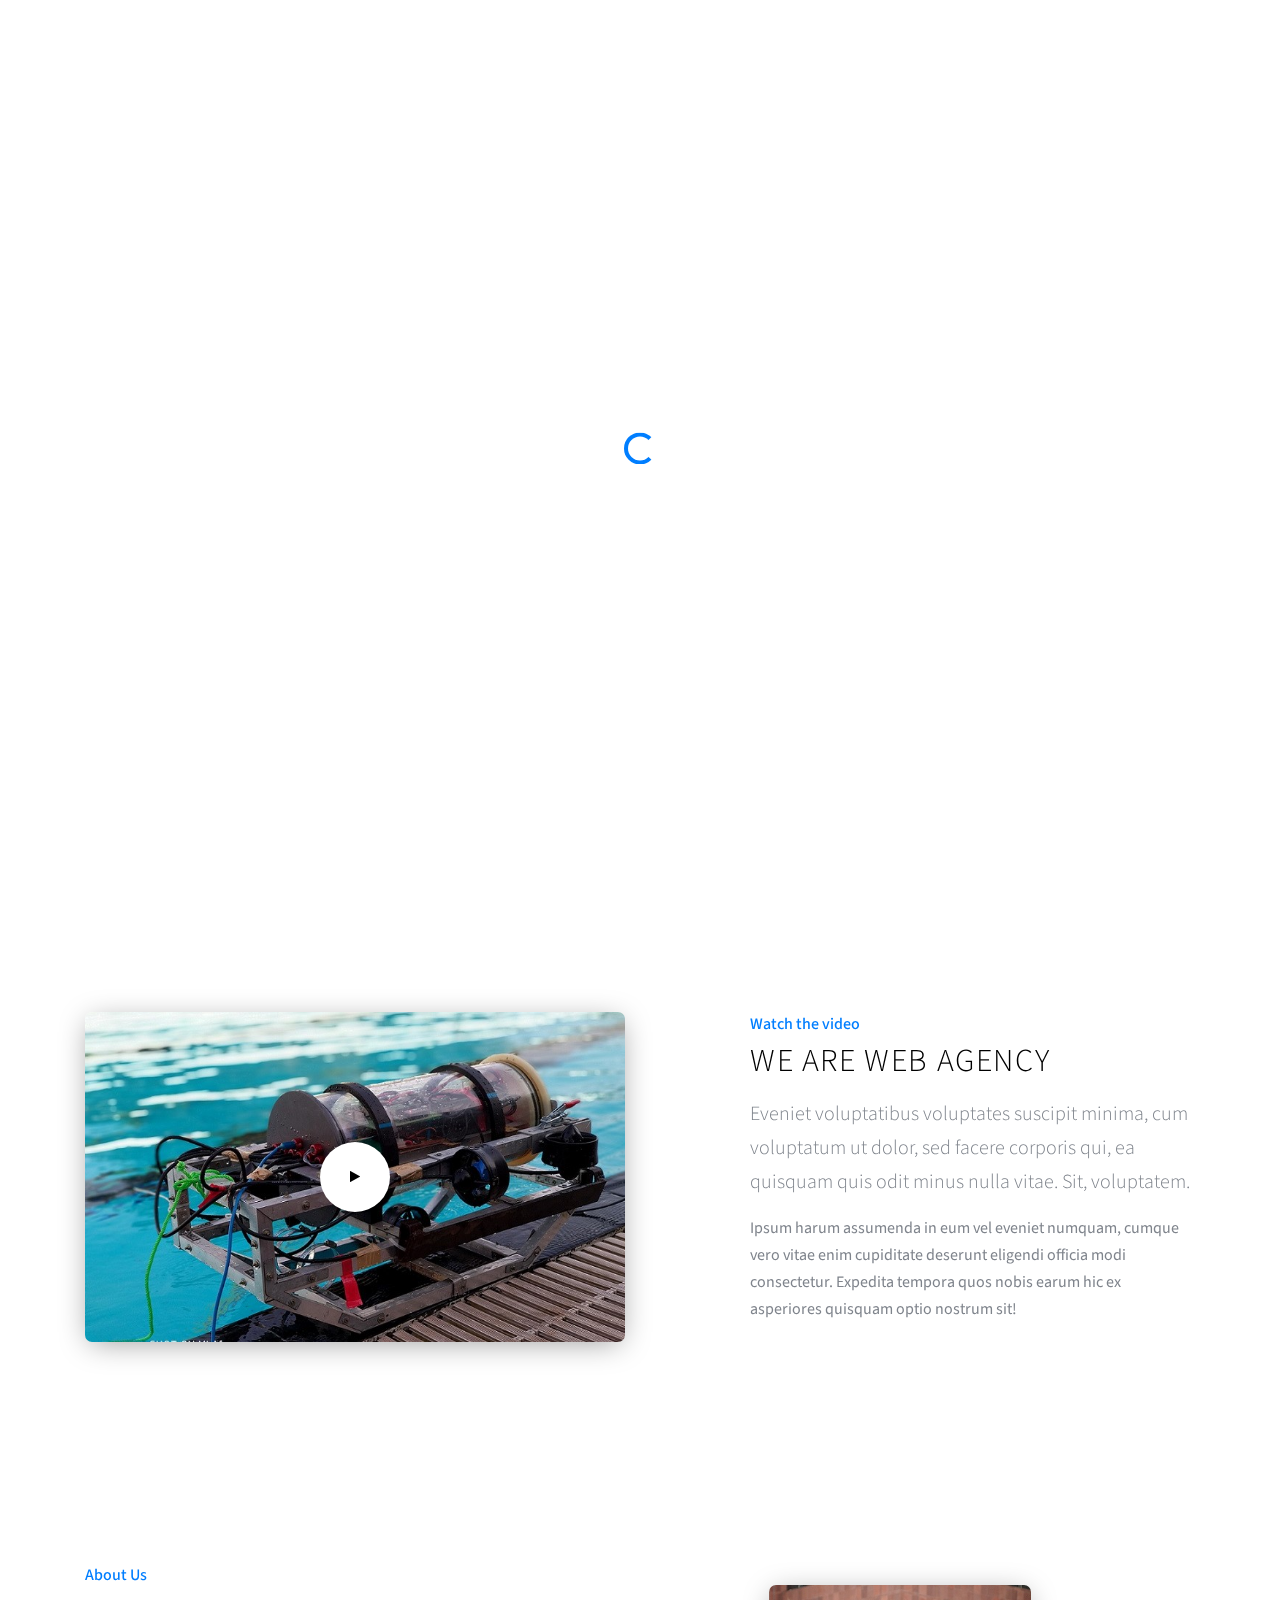
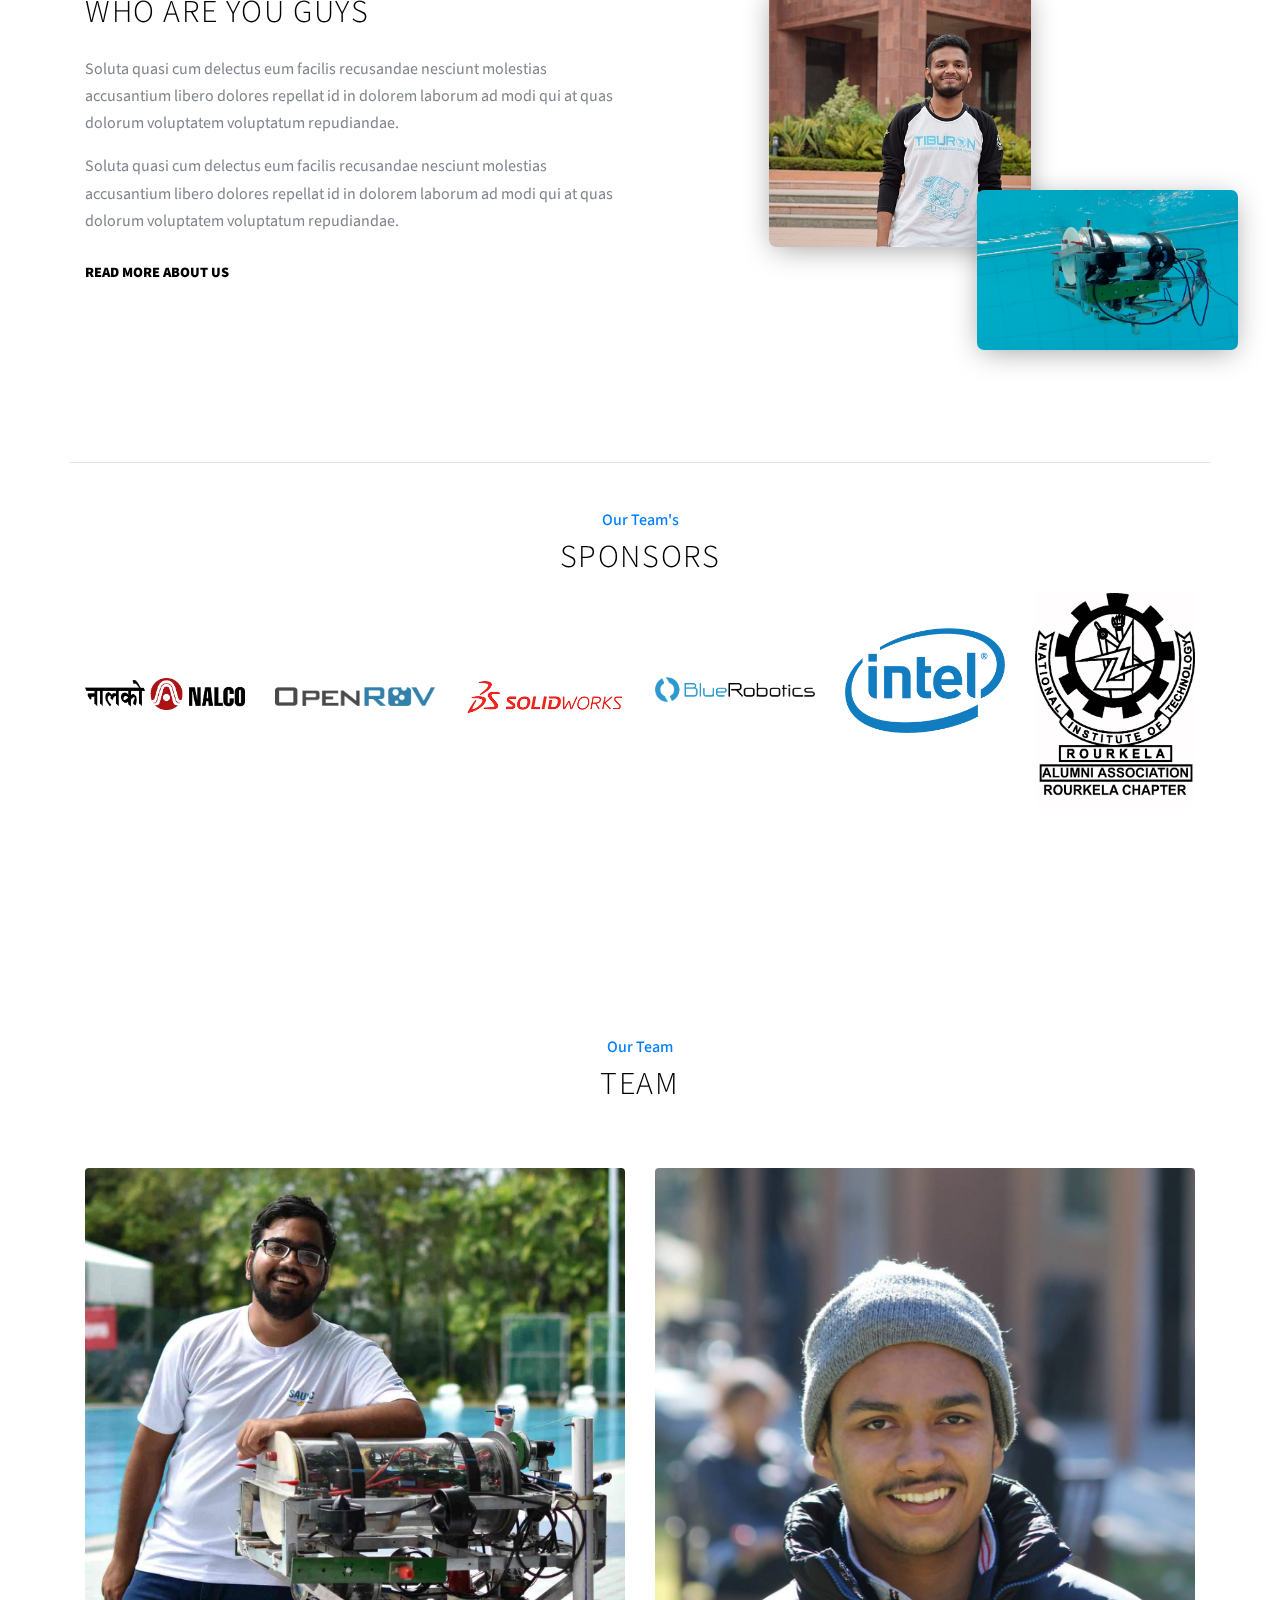
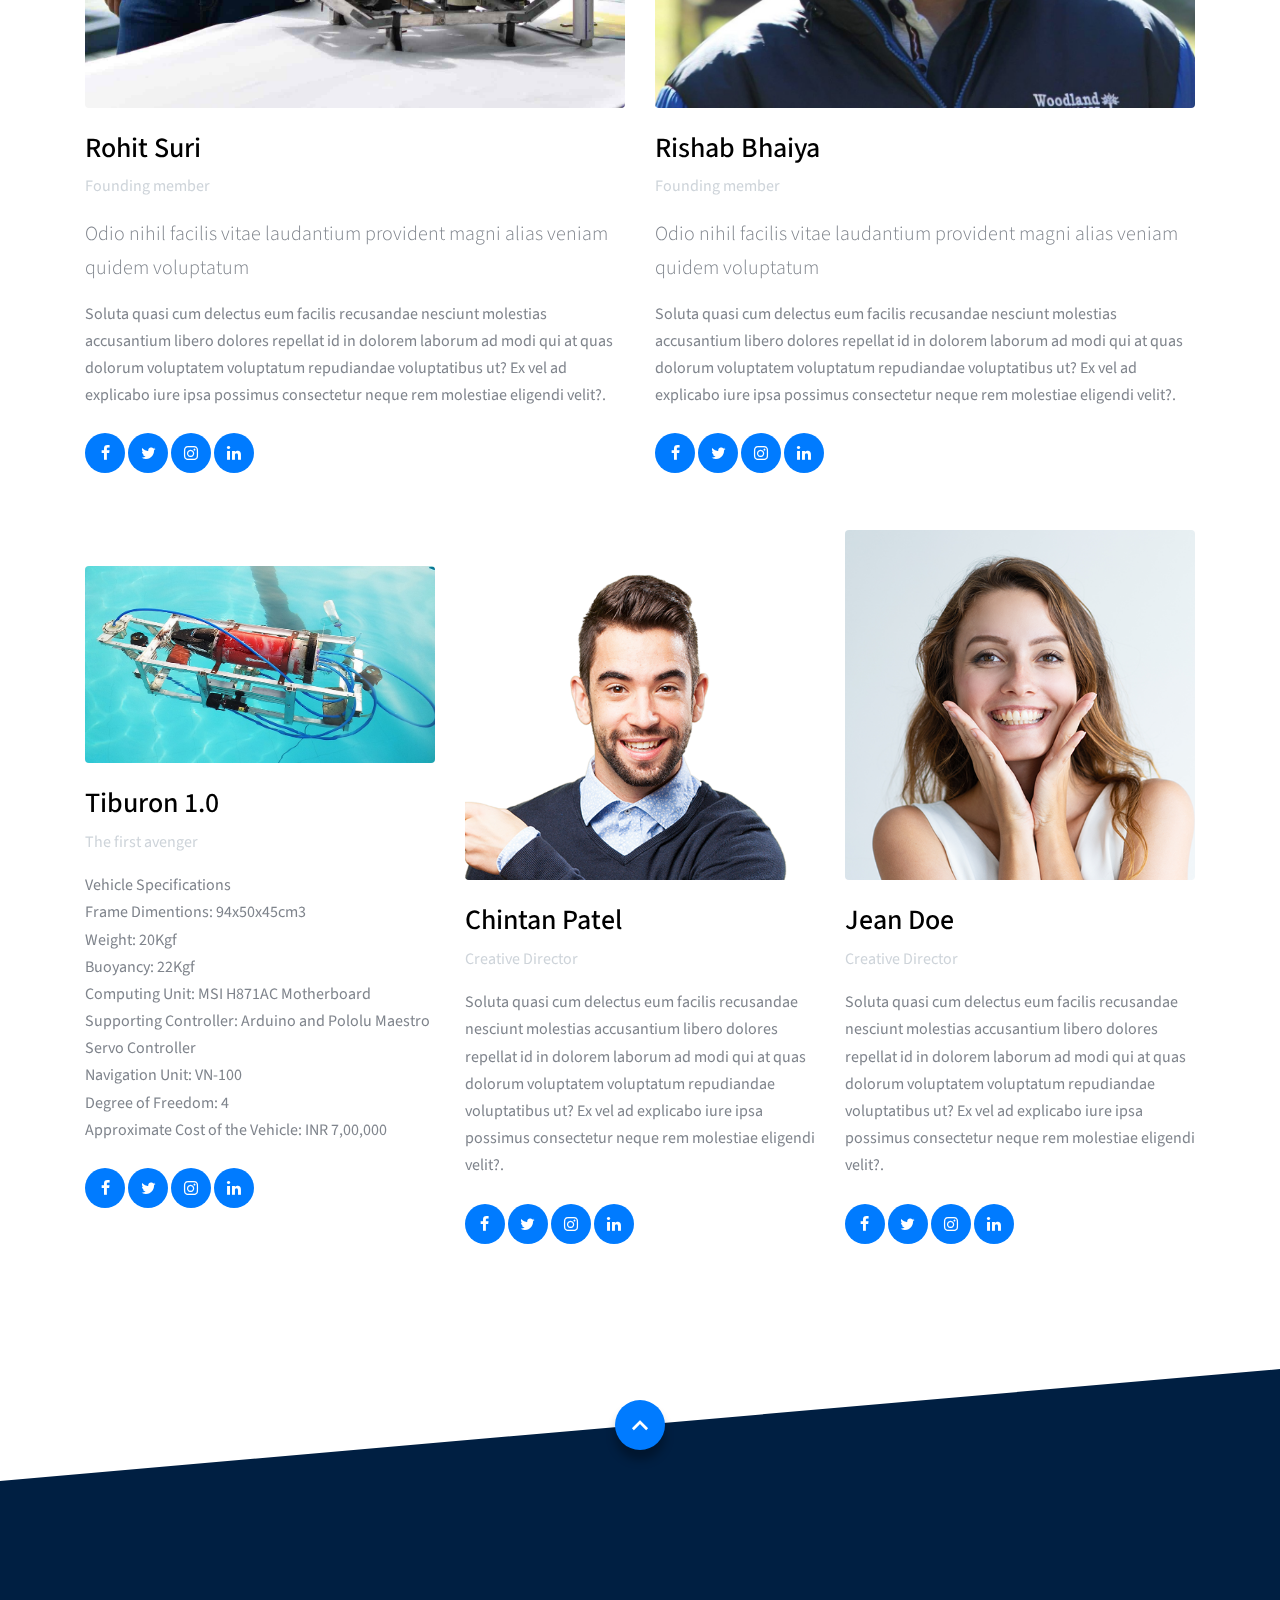
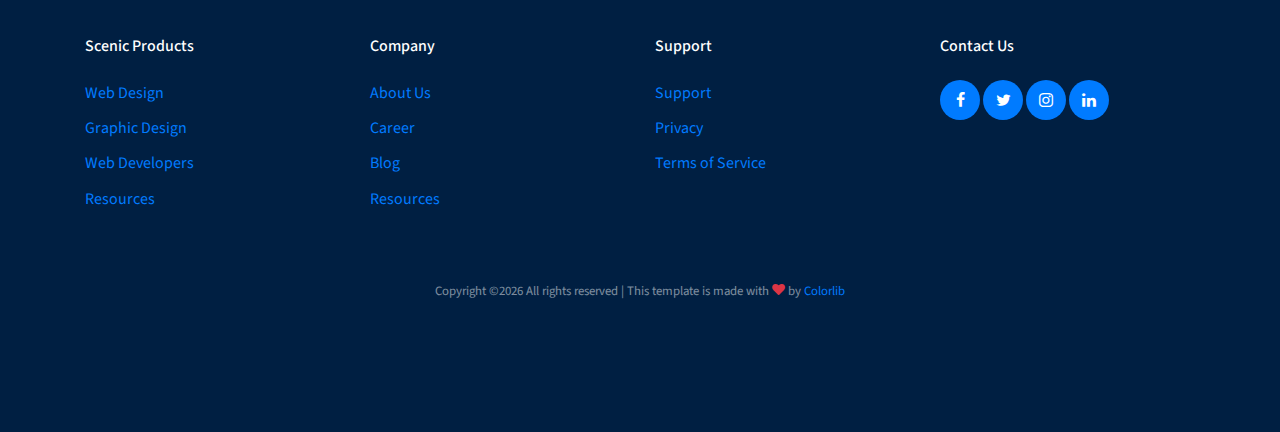
==== commit 2e3f9fb6: "progress 1" ====
--- a/about.html
+++ b/about.html
@@ -46,20 +46,21 @@
             <ul class="site-menu js-clone-nav d-none d-lg-block">
               <li><a href="index.html" class="nav-link active">Home</a></li>
               <li><a href="about.html">About</a></li>
-              <li><a href="portfolio.html">Achievements</a></li>
+              <li><a href="achievements.html">Achievements</a></li>
               <li class="has-children">
-                <a href="services.html">Pages</a>
+                <a >Pages</a>
                 <ul class="dropdown">
-                  <li><a href="services.html">The Team</a></li>
+                  <li><a href="team.html">The Team</a></li>
                   <!--
                   <li><a href="service-single.html">Service Single</a></li>
                   -->
-                  <li><a href="blog-single.html">Projects</a></li>
+                  <li><a href="project.html">Projects</a></li>
                   <!--
                   <li><a href="portfolio-single.html">Portfolio Single</a></li>
-                  -->
+                  
                   <li><a href="testimonials.html">Testimonials</a></li>
                   <li><a href="faq.html">Frequently Ask Questions</a></li>
+                  -->
                   <li><a href="gallery.html">Gallery</a></li>
                 </ul>
               </li>
@@ -142,37 +143,52 @@
         </div>
 
         <div class="row pb-0 border-top pt-5 block__19738 section-counter">
-
-          <div class="col-6 col-md-6 col-lg-3 mb-5 mb-lg-0">
-            <div class="d-flex align-items-center justify-content-center mb-2">
-              <span class="icon-line-mobile mr-3"></span>
-              <strong class="number" data-number="2393">0</strong>
-            </div>
-            <span class="caption">Completed Projects</span>
-          </div>
-
-          <div class="col-6 col-md-6 col-lg-3 mb-5 mb-lg-0">
-            <div class="d-flex align-items-center justify-content-center mb-2">
-              <span class="icon-line-lightbulb mr-3"></span>
-              <strong class="number" data-number="54">0</strong>
-            </div>
-            <span class="caption">Winners &amp; Awards</span>
-          </div>
-
-          <div class="col-6 col-md-6 col-lg-3 mb-5 mb-lg-0">
-            <div class="d-flex align-items-center justify-content-center mb-2">
-              <span class="icon-line-trophy mr-3"></span>
-              <strong class="number" data-number="120">0</strong>
-            </div>
-            <span class="caption">Number of Team</span>
-          </div>
-
-          <div class="col-6 col-md-6 col-lg-3 mb-5 mb-lg-0">
-            <div class="d-flex align-items-center justify-content-center mb-2">
-              <span class="icon-line-puzzle mr-3"></span>
-              <strong class="number" data-number="550">0</strong>
-            </div>
-            <span class="caption">Line of Codes</span>
+          <div class="col-12 text-center" data-aos="fade">
+            <h3 class="section-title-sub text-primary">Our Team's</h3>
+            <h2 class="section-title mb-3">sponsors</h2>
+          </div>
+
+          <div class="col-6 col-md-6 col-lg-2 mb-5 mb-lg-0">
+
+            <div class="d-flex align-items-center justify-content-center mb-2">
+              <img style="padding-top:85px;" class="img-fluid" src="images/sponsors/Nalco.gif">
+            </div>
+            
+          </div>
+
+          <div class="col-6 col-md-6 col-lg-2 mb-5 mb-lg-0">
+            <div class="d-flex align-items-center justify-content-center mb-2">
+              <img style="padding-top: 80px;" class="img-fluid" src="images/sponsors/OpenROV.png">
+            </div>
+           
+          </div>
+          <div class="col-6 col-md-6 col-lg-2 mb-5 mb-lg-0">
+            <div class="d-flex align-items-center justify-content-center mb-2">
+              <img style="padding-top: 70px;" class="img-fluid" src="images/sponsors/solidWorks.png">
+            </div>
+            
+          </div>
+
+          <div class="col-6 col-md-6 col-lg-2 mb-5 mb-lg-0">
+            <div class="d-flex align-items-center justify-content-center mb-2">
+              <img style="padding-top: 84px;" class="img-fluid" src="images/sponsors/BlueRobotics.png">
+            </div>
+            
+          </div>
+
+          
+
+          <div class="col-6 col-md-6 col-lg-2 mb-5 mb-lg-0">
+            <div class="d-flex align-items-center justify-content-center mb-2">
+              <img style="padding-top: 35px;" class="img-fluid" src="images/sponsors/Intel.png">
+            </div>
+            
+          </div>
+
+          <div class="col-6 col-md-6 col-lg-2 mb-5 mb-lg-0">
+            <div class="d-flex align-items-center justify-content-center mb-2">
+              <img class="img-fluid" src="images/sponsors/NITRAA.jpg">
+            </div>
           </div>
 
             
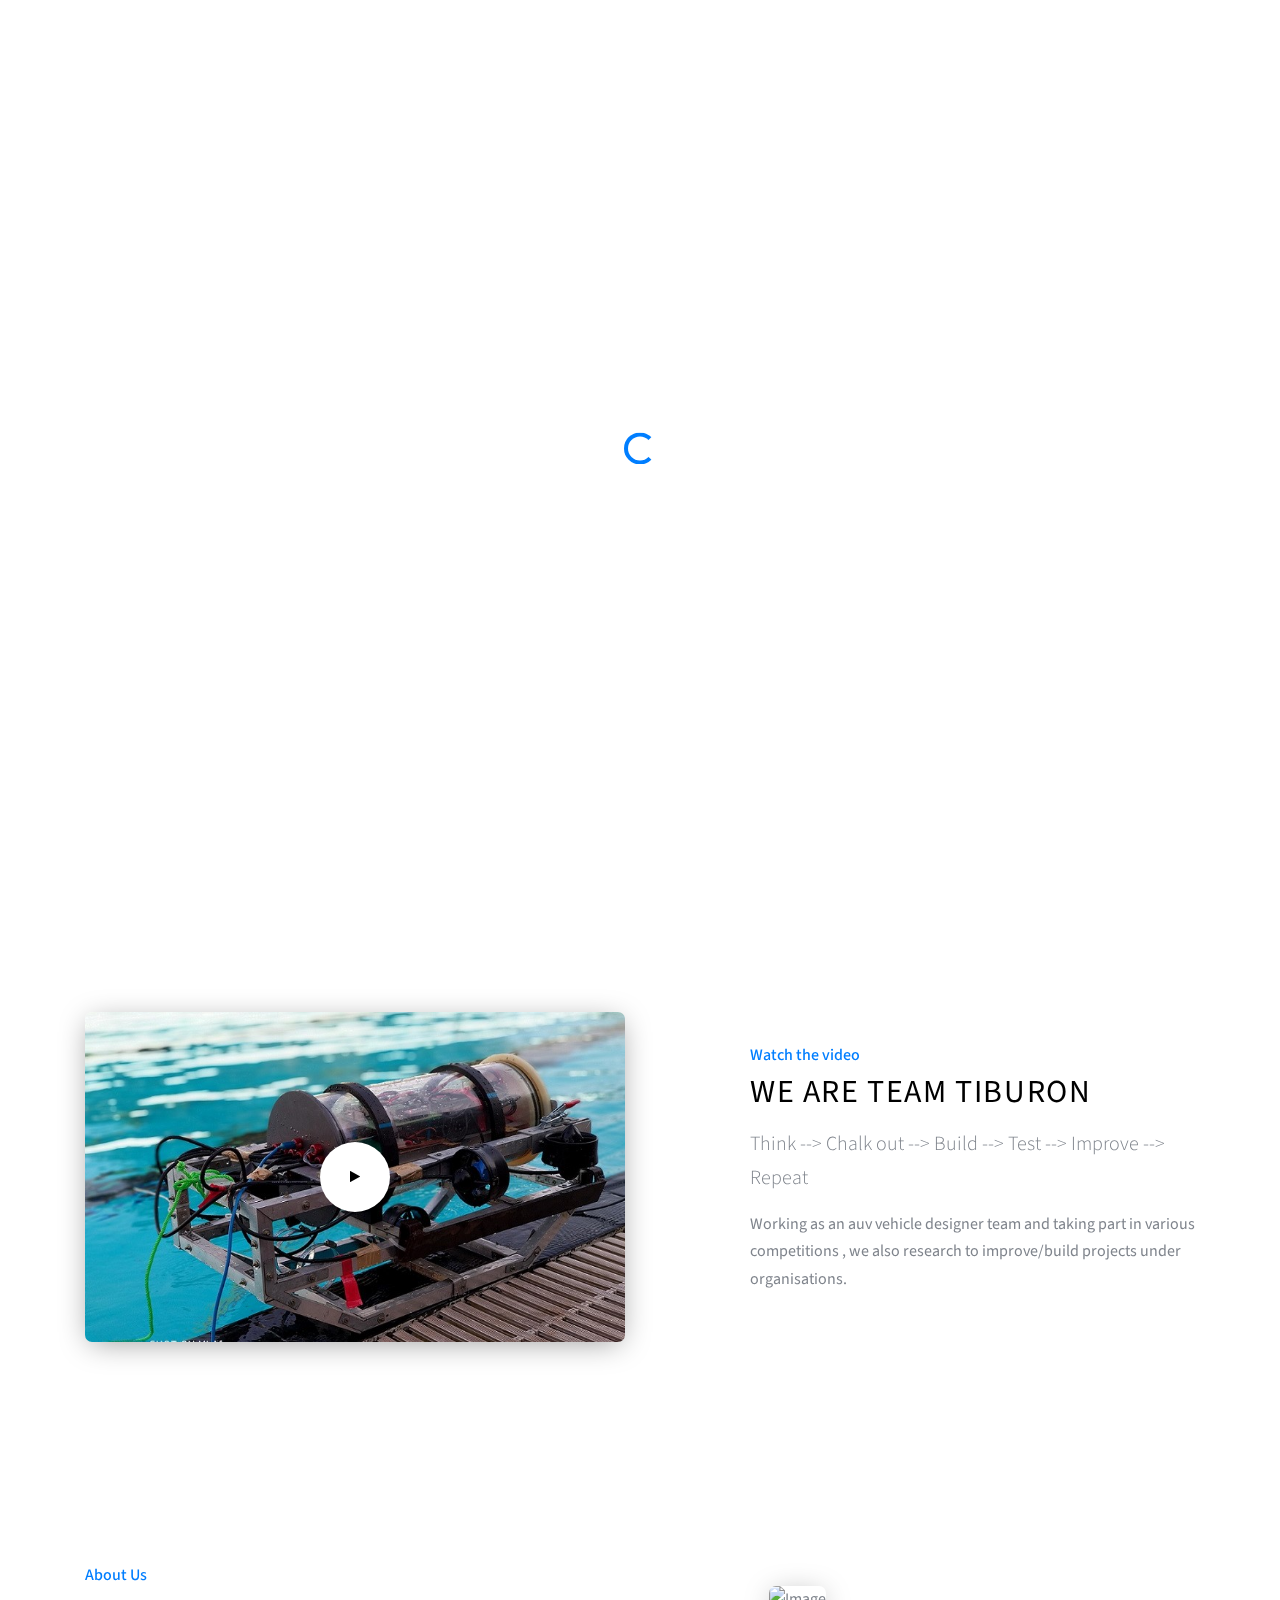
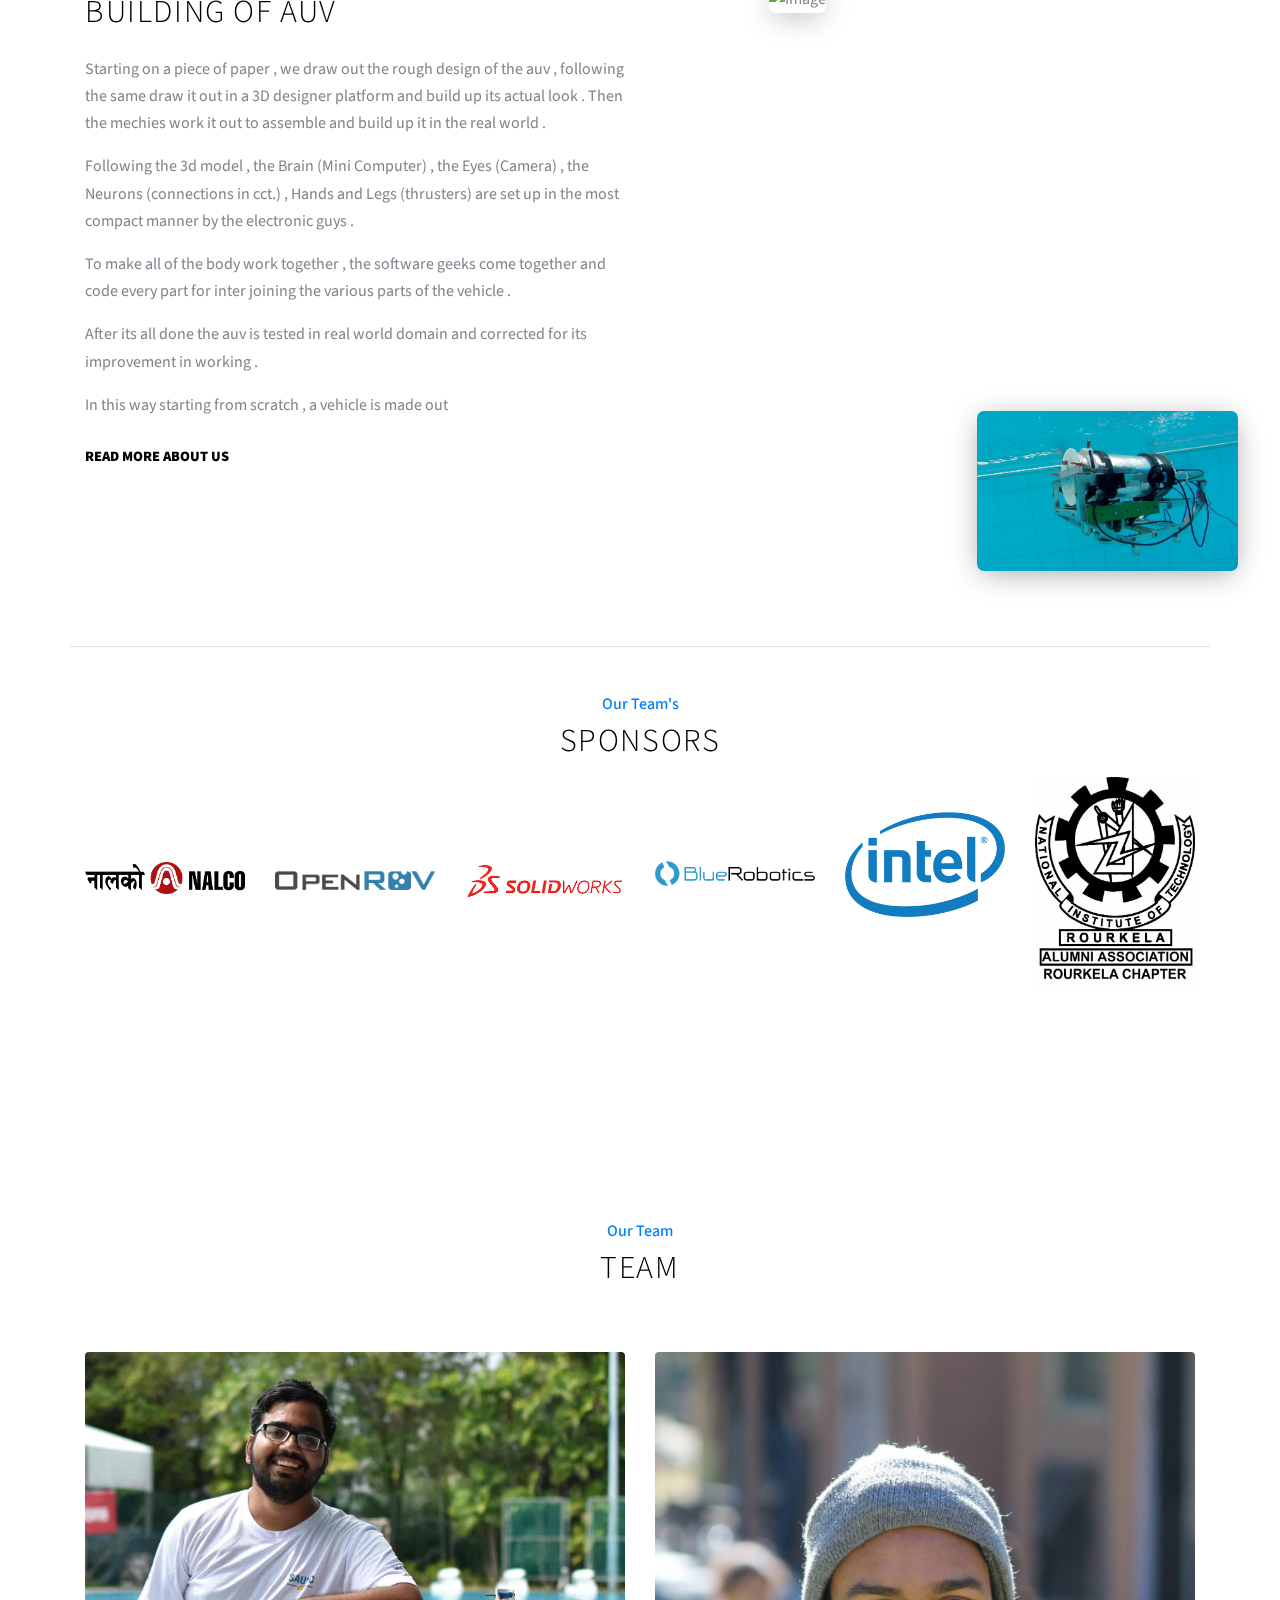
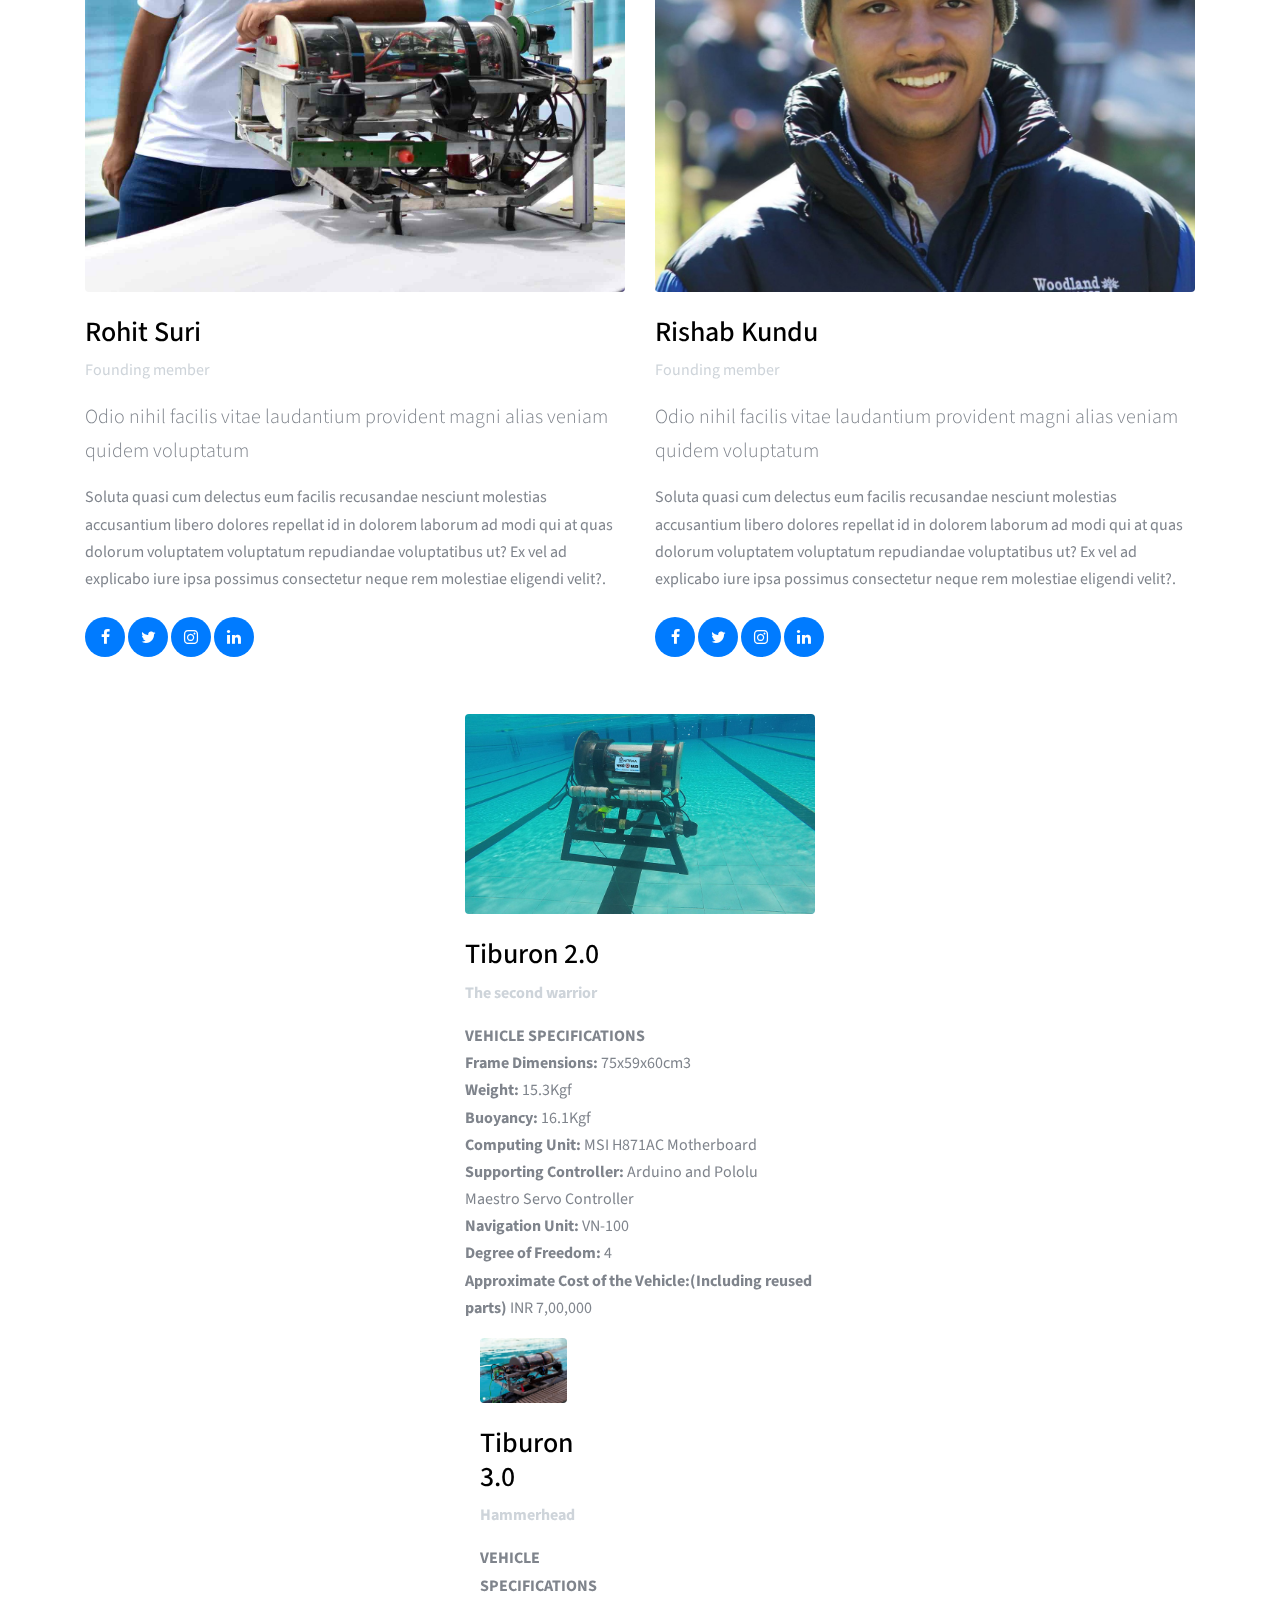
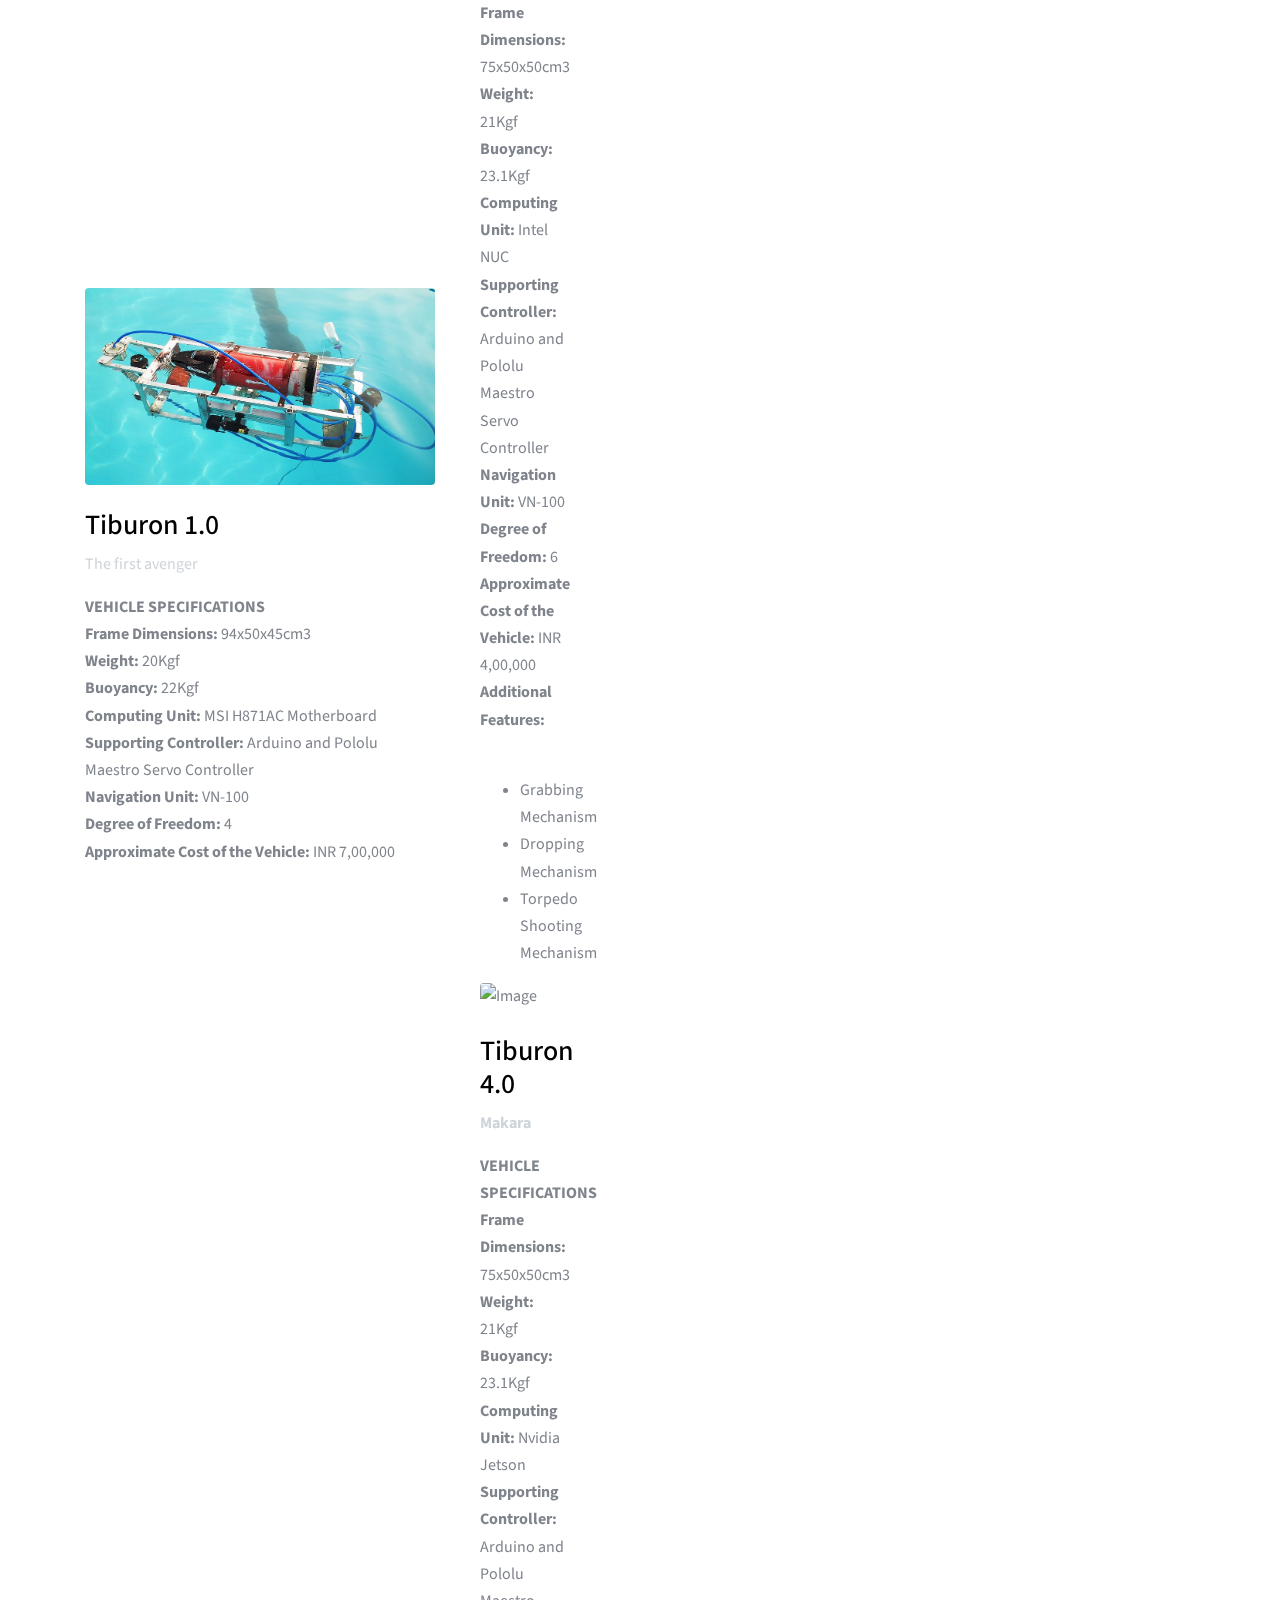
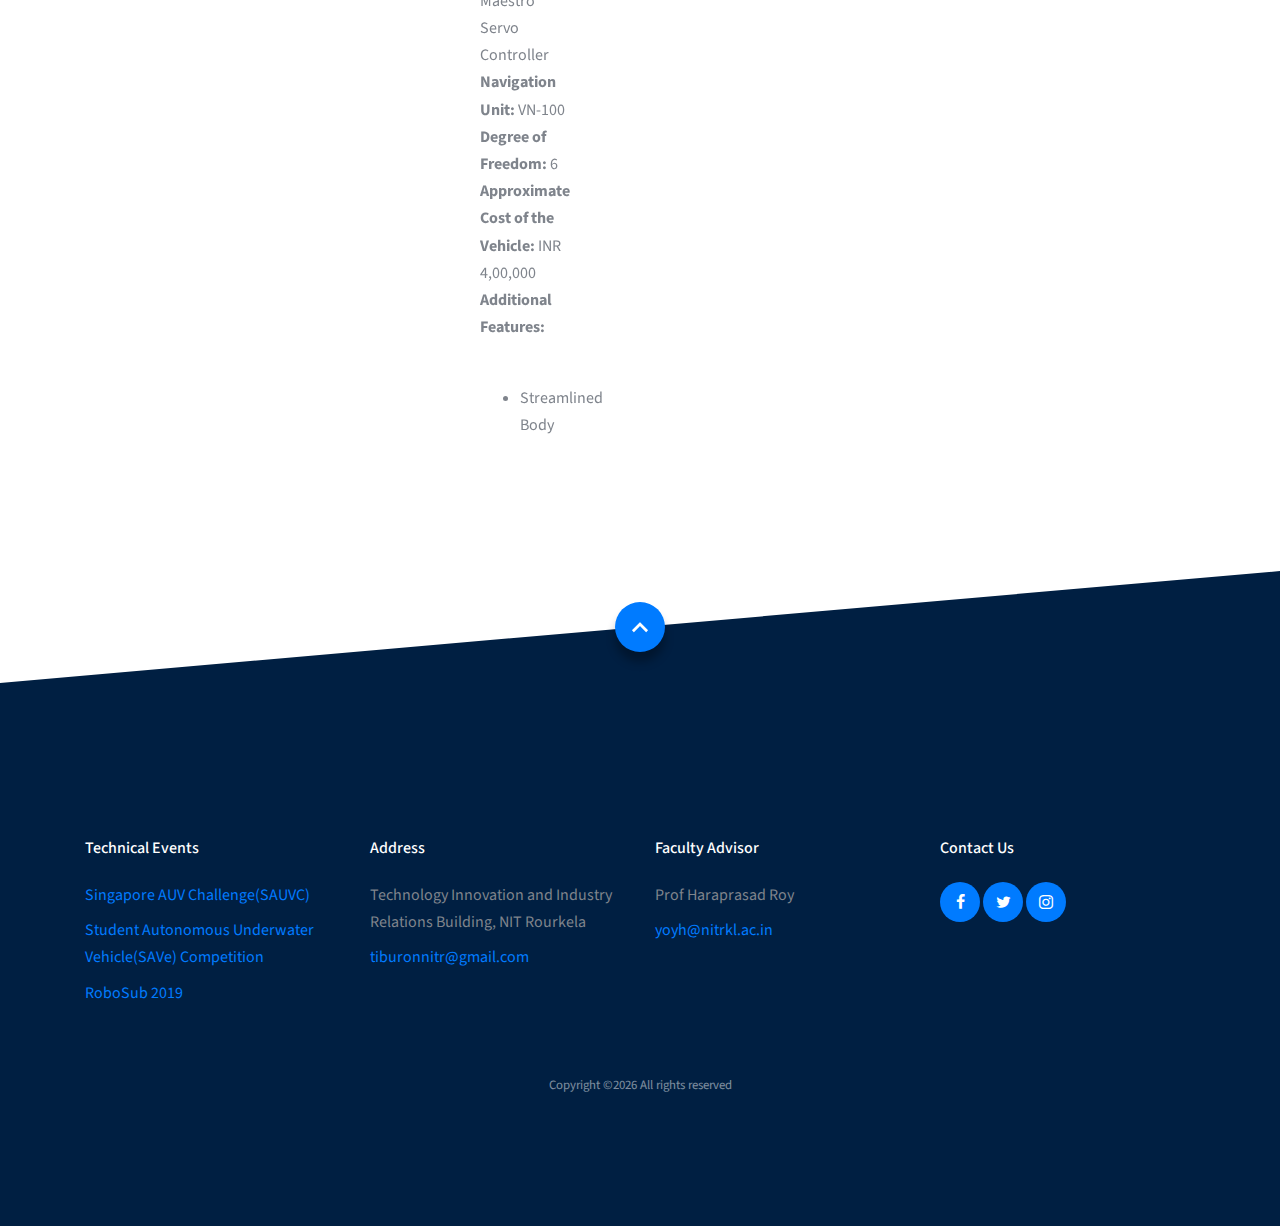
==== commit fc5aed0d: "About.html updated" ====
--- a/about.html
+++ b/about.html
@@ -4,7 +4,7 @@
     <title>Team Tiburon &mdash; About</title>
     <meta charset="utf-8">
     <meta name="viewport" content="width=device-width, initial-scale=1, shrink-to-fit=no">
-    
+
     <link rel="shortcut icon" href="images/favicon.ico">
     <link rel="stylesheet" href="css/custom-bs.css">
     <link rel="stylesheet" href="css/jquery.fancybox.min.css">
@@ -12,10 +12,10 @@
     <link rel="stylesheet" href="fonts/line-icons/style.css">
 
     <!-- MAIN CSS -->
-    <link rel="stylesheet" href="css/style.css">    
+    <link rel="stylesheet" href="css/style.css">
   </head>
   <body>
-    
+
   <div id="overlayer"></div>
   <div class="loader">
     <div class="spinner-border text-primary" role="status">
@@ -33,7 +33,7 @@
       </div>
       <div class="site-mobile-menu-body"></div>
     </div> <!-- .site-mobile-menu -->
-    
+
 
     <!-- NAVBAR -->
     <header class="site-navbar mt-3" id="top">
@@ -41,7 +41,7 @@
         <div class="row align-items-center">
           <div class="site-logo col-6"><a href="">NIT Rourkela</a>
           </div>
-          
+
           <nav class="mx-auto site-navigation">
             <ul class="site-menu js-clone-nav d-none d-lg-block">
               <li><a href="index.html" class="nav-link active">Home</a></li>
@@ -57,7 +57,7 @@
                   <li><a href="project.html">Projects</a></li>
                   <!--
                   <li><a href="portfolio-single.html">Portfolio Single</a></li>
-                  
+
                   <li><a href="testimonials.html">Testimonials</a></li>
                   <li><a href="faq.html">Frequently Ask Questions</a></li>
                   -->
@@ -68,7 +68,7 @@
               <li><a href="contact.html">Contact</a></li>
             </ul>
           </nav>
-          
+
           <div class="col-6 site-burger-menu d-block d-lg-none text-right">
             <a href="#" class="site-menu-toggle js-menu-toggle"><span class="icon-menu h3"></span></a>
           </div>
@@ -90,7 +90,7 @@
           </div>
         </div>
       </div>
-        
+
       <!-- VIDEO -->
       <div class="video-container">
         <video autoplay loop="true">
@@ -115,9 +115,9 @@
           </div>
           <div class="col-lg-5 ml-auto">
             <h3 class="section-title-sub text-primary">Watch the video</h3>
-            <h2 class="section-title mb-3">We Are Web Agency</h2>
-            <p class="lead">Eveniet voluptatibus voluptates suscipit minima, cum voluptatum ut dolor, sed facere corporis qui, ea quisquam quis odit minus nulla vitae. Sit, voluptatem.</p>
-            <p>Ipsum harum assumenda in eum vel eveniet numquam, cumque vero vitae enim cupiditate deserunt eligendi officia modi consectetur. Expedita tempora quos nobis earum hic ex asperiores quisquam optio nostrum sit!</p>
+            <h2 class="section-title mb-3"><strong>We Are Team Tiburon</strong></h2>
+            <p class="lead">Think --> Chalk out --> Build --> Test --> Improve --> Repeat</p>
+            <p>Working as an auv vehicle designer team and taking part in various competitions , we also research to improve/build projects under organisations.</p>
           </div>
         </div>
       </div>
@@ -126,18 +126,21 @@
     <!-- ABOUT US -->
     <section class="site-section about-us-section" >
       <div class="container">
-        
+
         <div class="row mb-5 pt-0 site-section">
           <div class="col-md-6 align-self-center">
             <h3 class="section-title-sub text-primary">About Us</h3>
-            <h2 class="section-title mb-4">Who Are You Guys</h2>
-
-            <p>Soluta quasi cum delectus eum facilis recusandae nesciunt molestias accusantium libero dolores repellat id in dolorem laborum ad modi qui at quas dolorum voluptatem voluptatum repudiandae.</p>
-            <p>Soluta quasi cum delectus eum facilis recusandae nesciunt molestias accusantium libero dolores repellat id in dolorem laborum ad modi qui at quas dolorum voluptatem voluptatum repudiandae.</p>
+            <h2 class="section-title mb-4">Building of AUV</h2>
+
+            <p>Starting on a piece of paper , we draw out the rough design of the auv , following the same draw it out in a 3D designer platform and build up its actual look . Then the mechies work it out to assemble and build up it in the real world .</p>
+            <p>Following the 3d model , the Brain (Mini Computer) , the Eyes (Camera) , the Neurons (connections in cct.) , Hands and Legs (thrusters) are set up in the most compact manner by the electronic guys .</p>
+            <p>To make all of the body work together , the software geeks come together and code every part for inter joining the various parts of the vehicle .</p>
+            <p>After its all done the auv is tested in real world domain and corrected for its improvement in working .</p>
+            <p>In this way starting from scratch , a vehicle is made out</p>
             <p class="mt-4"><a href="#" class="spepcial_link">Read more about us</a></p>
           </div>
           <div class="col-md-5 ml-auto img-overlap">
-            <div class="img-1"><img src="images/team/Aatish.jpg" alt="Image" class="img-fluid img-shadow"></div>
+            <div class="img-1"><img src="" alt="Image" class="img-fluid img-shadow"></div><!-- Photo of our room -->
             <div class="img-2"><img src="images/auv4.0.PNG" alt="Image" class="img-fluid img-shadow"></div>
           </div>
         </div>
@@ -153,36 +156,36 @@
             <div class="d-flex align-items-center justify-content-center mb-2">
               <img style="padding-top:85px;" class="img-fluid" src="images/sponsors/Nalco.gif">
             </div>
-            
+
           </div>
 
           <div class="col-6 col-md-6 col-lg-2 mb-5 mb-lg-0">
             <div class="d-flex align-items-center justify-content-center mb-2">
               <img style="padding-top: 80px;" class="img-fluid" src="images/sponsors/OpenROV.png">
             </div>
-           
+
           </div>
           <div class="col-6 col-md-6 col-lg-2 mb-5 mb-lg-0">
             <div class="d-flex align-items-center justify-content-center mb-2">
               <img style="padding-top: 70px;" class="img-fluid" src="images/sponsors/solidWorks.png">
             </div>
-            
+
           </div>
 
           <div class="col-6 col-md-6 col-lg-2 mb-5 mb-lg-0">
             <div class="d-flex align-items-center justify-content-center mb-2">
               <img style="padding-top: 84px;" class="img-fluid" src="images/sponsors/BlueRobotics.png">
             </div>
-            
-          </div>
-
-          
+
+          </div>
+
+
 
           <div class="col-6 col-md-6 col-lg-2 mb-5 mb-lg-0">
             <div class="d-flex align-items-center justify-content-center mb-2">
               <img style="padding-top: 35px;" class="img-fluid" src="images/sponsors/Intel.png">
             </div>
-            
+
           </div>
 
           <div class="col-6 col-md-6 col-lg-2 mb-5 mb-lg-0">
@@ -191,7 +194,7 @@
             </div>
           </div>
 
-            
+
         </div>
 
       </div>
@@ -224,7 +227,7 @@
           </div>
           <div class="col-lg-6 mb-5">
             <img src="images/team/Rishabh.jpg" alt="Image" class="img-fluid mb-4 rounded">
-            <h3>Rishab Bhaiya</h3>
+            <h3>Rishab Kundu</h3>
             <p class="text-muted">Founding member</p>
             <p class="lead">Odio nihil facilis vitae laudantium provident magni alias veniam quidem voluptatum</p>
             <p>Soluta quasi cum delectus eum facilis recusandae nesciunt molestias accusantium libero dolores repellat id in dolorem laborum ad modi qui at quas dolorum voluptatem voluptatum repudiandae voluptatibus ut? Ex vel  ad explicabo iure ipsa possimus consectetur neque rem molestiae eligendi velit?.</p>
@@ -242,50 +245,82 @@
 
             <h3>Tiburon 1.0</h3>
             <p class="text-muted">The first avenger</p>
-            
-            <p>Vehicle Specifications<br>
-              Frame Dimentions: 94x50x45cm3<br>
-              Weight: 20Kgf<br>
-              Buoyancy: 22Kgf<br>
-              Computing Unit: MSI H871AC Motherboard<br>
-              Supporting Controller: Arduino and Pololu Maestro Servo Controller<br>
-              Navigation Unit: VN-100<br>
-              Degree of Freedom: 4<br>
-              Approximate Cost of the Vehicle: INR 7,00,000</p>
-            <div class="social mt-4">
-              <a href="#"><span class="icon-facebook"></span></a>
-              <a href="#"><span class="icon-twitter"></span></a>
-              <a href="#"><span class="icon-instagram"></span></a>
-              <a href="#"><span class="icon-linkedin"></span></a>
-            </div>
+
+            <p>
+              <strong>VEHICLE SPECIFICATIONS</strong><br>
+              <strong>Frame Dimensions:</strong> 94x50x45cm3<br>
+              <strong>Weight:</strong> 20Kgf<br>
+              <strong>Buoyancy:</strong> 22Kgf<br>
+              <strong>Computing Unit: </strong> MSI H871AC Motherboard<br>
+              <strong>Supporting Controller:</strong> Arduino and Pololu Maestro Servo Controller<br>
+              <strong>Navigation Unit:</strong> VN-100<br>
+              <strong>Degree of Freedom:</strong> 4<br>
+              <strong>Approximate Cost of the Vehicle:</strong> INR 7,00,000
+            </p>
+
 
           </div>
           <div class="col-lg-4">
-            <img src="images/person_3.jpg" alt="Image" class="img-fluid mb-4 rounded">
-            <h3>Chintan Patel</h3>
-            <p class="text-muted">Creative Director</p>
-            
-            <p>Soluta quasi cum delectus eum facilis recusandae nesciunt molestias accusantium libero dolores repellat id in dolorem laborum ad modi qui at quas dolorum voluptatem voluptatum repudiandae voluptatibus ut? Ex vel  ad explicabo iure ipsa possimus consectetur neque rem molestiae eligendi velit?.</p>
-            <div class="social mt-4">
-              <a href="#"><span class="icon-facebook"></span></a>
-              <a href="#"><span class="icon-twitter"></span></a>
-              <a href="#"><span class="icon-instagram"></span></a>
-              <a href="#"><span class="icon-linkedin"></span></a>
-            </div>
-          </div>
+            <img src="images/auv2.0.jpg" alt="Image" class="img-fluid mb-4 rounded">
+            <h3>Tiburon 2.0</h3>
+            <p class="text-muted"><strong>The second warrior</strong></p>
+
+            <p>
+              <strong>VEHICLE SPECIFICATIONS</strong><br>
+              <strong>Frame Dimensions:</strong> 75x59x60cm3<br>
+              <strong>Weight:</strong> 15.3Kgf<br>
+              <strong>Buoyancy:</strong> 16.1Kgf<br>
+              <strong>Computing Unit: </strong> MSI H871AC Motherboard<br>
+              <strong>Supporting Controller:</strong> Arduino and Pololu Maestro Servo Controller<br>
+              <strong>Navigation Unit:</strong> VN-100<br>
+              <strong>Degree of Freedom:</strong> 4<br>
+              <strong>Approximate Cost of the Vehicle:(Including reused parts)</strong> INR 7,00,000
+            </p>
 
           <div class="col-lg-4">
-            <img src="images/person_1.jpg" alt="Image" class="img-fluid mb-4 rounded">
-            <h3>Jean Doe</h3>
-            <p class="text-muted">Creative Director</p>
-            
-            <p>Soluta quasi cum delectus eum facilis recusandae nesciunt molestias accusantium libero dolores repellat id in dolorem laborum ad modi qui at quas dolorum voluptatem voluptatum repudiandae voluptatibus ut? Ex vel  ad explicabo iure ipsa possimus consectetur neque rem molestiae eligendi velit?.</p>
-            <div class="social mt-4">
-              <a href="#"><span class="icon-facebook"></span></a>
-              <a href="#"><span class="icon-twitter"></span></a>
-              <a href="#"><span class="icon-instagram"></span></a>
-              <a href="#"><span class="icon-linkedin"></span></a>
-            </div>
+            <img src="images/auv3.0.jpg" alt="Image" class="img-fluid mb-4 rounded">
+            <h3>Tiburon 3.0</h3>
+            <p class="text-muted"><strong>Hammerhead</strong></p>
+
+            <p>
+              <strong>VEHICLE SPECIFICATIONS</strong><br>
+              <strong>Frame Dimensions:</strong> 75x50x50cm3<br>
+              <strong>Weight:</strong> 21Kgf<br>
+              <strong>Buoyancy:</strong> 23.1Kgf<br>
+              <strong>Computing Unit: </strong> Intel NUC<br>
+              <strong>Supporting Controller:</strong> Arduino and Pololu Maestro Servo Controller<br>
+              <strong>Navigation Unit:</strong> VN-100<br>
+              <strong>Degree of Freedom:</strong> 6<br>
+              <strong>Approximate Cost of the Vehicle:</strong> INR 4,00,000<br>
+              <strong>Additional Features:</strong><br><br>
+              <ul>
+                <li>Grabbing Mechanism</li>
+                <li>Dropping Mechanism</li>
+                <li>Torpedo Shooting Mechanism</li>
+              </ul>
+            </p>
+          </div>
+
+          <div class="col-lg-4">
+            <img src="images/auv4.0.png" alt="Image" class="img-fluid mb-4 rounded">
+            <h3>Tiburon 4.0</h3>
+            <p class="text-muted"><strong>Makara</strong></p>
+
+            <p>
+              <strong>VEHICLE SPECIFICATIONS</strong><br>
+              <strong>Frame Dimensions:</strong> 75x50x50cm3<br>
+              <strong>Weight:</strong> 21Kgf<br>
+              <strong>Buoyancy:</strong> 23.1Kgf<br>
+              <strong>Computing Unit: </strong> Nvidia Jetson<br>
+              <strong>Supporting Controller:</strong> Arduino and Pololu Maestro Servo Controller<br>
+              <strong>Navigation Unit:</strong> VN-100<br>
+              <strong>Degree of Freedom:</strong> 6<br>
+              <strong>Approximate Cost of the Vehicle:</strong> INR 4,00,000<br>
+              <strong>Additional Features:</strong><br><br>
+              <ul>
+                <li>Streamlined Body</li>
+              </ul>
+            </p>
           </div>
 
         </div>
@@ -303,38 +338,39 @@
       <div class="container">
         <div class="row mb-5">
           <div class="col-6 col-md-3 mb-4 mb-md-0">
-            <h3>Scenic Products</h3>
+            <h3>Technical Events</h3>
             <ul class="list-unstyled">
-              <li><a href="#">Web Design</a></li>
-              <li><a href="#">Graphic Design</a></li>
-              <li><a href="#">Web Developers</a></li>
-              <li><a href="#">Resources</a></li>
+              <li><a href="https://sauvc.org/">Singapore AUV Challenge(SAUVC)</a></li>
+              <li><a href="https://www.niot.res.in/SAVe/">Student Autonomous Underwater Vehicle(SAVe) Competition</a></li>
+              <li><a href="https://robosub.org/">RoboSub 2019</a></li>
             </ul>
           </div>
           <div class="col-6 col-md-3 mb-4 mb-md-0">
-            <h3>Company</h3>
+            <h3>Address</h3>
             <ul class="list-unstyled">
-              <li><a href="#">About Us</a></li>
-              <li><a href="#">Career</a></li>
-              <li><a href="#">Blog</a></li>
-              <li><a href="#">Resources</a></li>
+              <li>Technology Innovation and Industry Relations Building, NIT Rourkela</li> 
+              <li><a href="mailto:tiburonnitr@gmail.com">tiburonnitr@gmail.com</a></li>
             </ul>
+            
+            </span> 
+            </ul>
+
+
           </div>
           <div class="col-6 col-md-3 mb-4 mb-md-0">
-            <h3>Support</h3>
+            <h3>Faculty Advisor</h3>
             <ul class="list-unstyled">
-              <li><a href="#">Support</a></li>
-              <li><a href="#">Privacy</a></li>
-              <li><a href="#">Terms of Service</a></li>
+              <li>Prof Haraprasad Roy</li>
+              <li><a href="mailto:royh@nitrkl.ac.in">yoyh@nitrkl.ac.in</a></li>
             </ul>
           </div>
           <div class="col-6 col-md-3 mb-4 mb-md-0">
             <h3>Contact Us</h3>
             <div class="footer-social">
-              <a href="#"><span class="icon-facebook"></span></a>
-              <a href="#"><span class="icon-twitter"></span></a>
-              <a href="#"><span class="icon-instagram"></span></a>
-              <a href="#"><span class="icon-linkedin"></span></a>
+              <a href="https://www.facebook.com/tiburonauv/"><span class="icon-facebook"></span></a>
+              <a href="https://www.twitter.com/auvnitrkl"><span class="icon-twitter"></span></a>
+              <a href="https://www.instagram.com/auvnitrkl"><span class="icon-instagram"></span></a>
+              <!--<a href="#"><span class="icon-linkedin"></span></a>-->
             </div>
           </div>
         </div>
@@ -343,14 +379,14 @@
           <div class="col-12">
             <p class="copyright"><small class="block">
             <!-- Link back to Colorlib can't be removed. Template is licensed under CC BY 3.0. -->
-            Copyright &copy;<script>document.write(new Date().getFullYear());</script> All rights reserved | This template is made with <i class="icon-heart text-danger" aria-hidden="true"></i> by <a href="https://colorlib.com" target="_blank" >Colorlib</a>
+            Copyright &copy;<script>document.write(new Date().getFullYear());</script> All rights reserved</a>
             <!-- Link back to Colorlib can't be removed. Template is licensed under CC BY 3.0. -->
             </small></p>
           </div>
         </div>
       </div>
     </footer>
-  
+
   </div>
 
     <!-- SCRIPTS -->
@@ -360,10 +396,10 @@
     <script src="js/stickyfill.min.js"></script>
     <script src="js/jquery.fancybox.min.js"></script>
     <script src="js/jquery.easing.1.3.js"></script>
-    
+
     <script src="js/jquery.waypoints.min.js"></script>
     <script src="js/jquery.animateNumber.min.js"></script>
-    
+
     <script src="js/custom.js"></script>
   </body>
-</html>+</html>
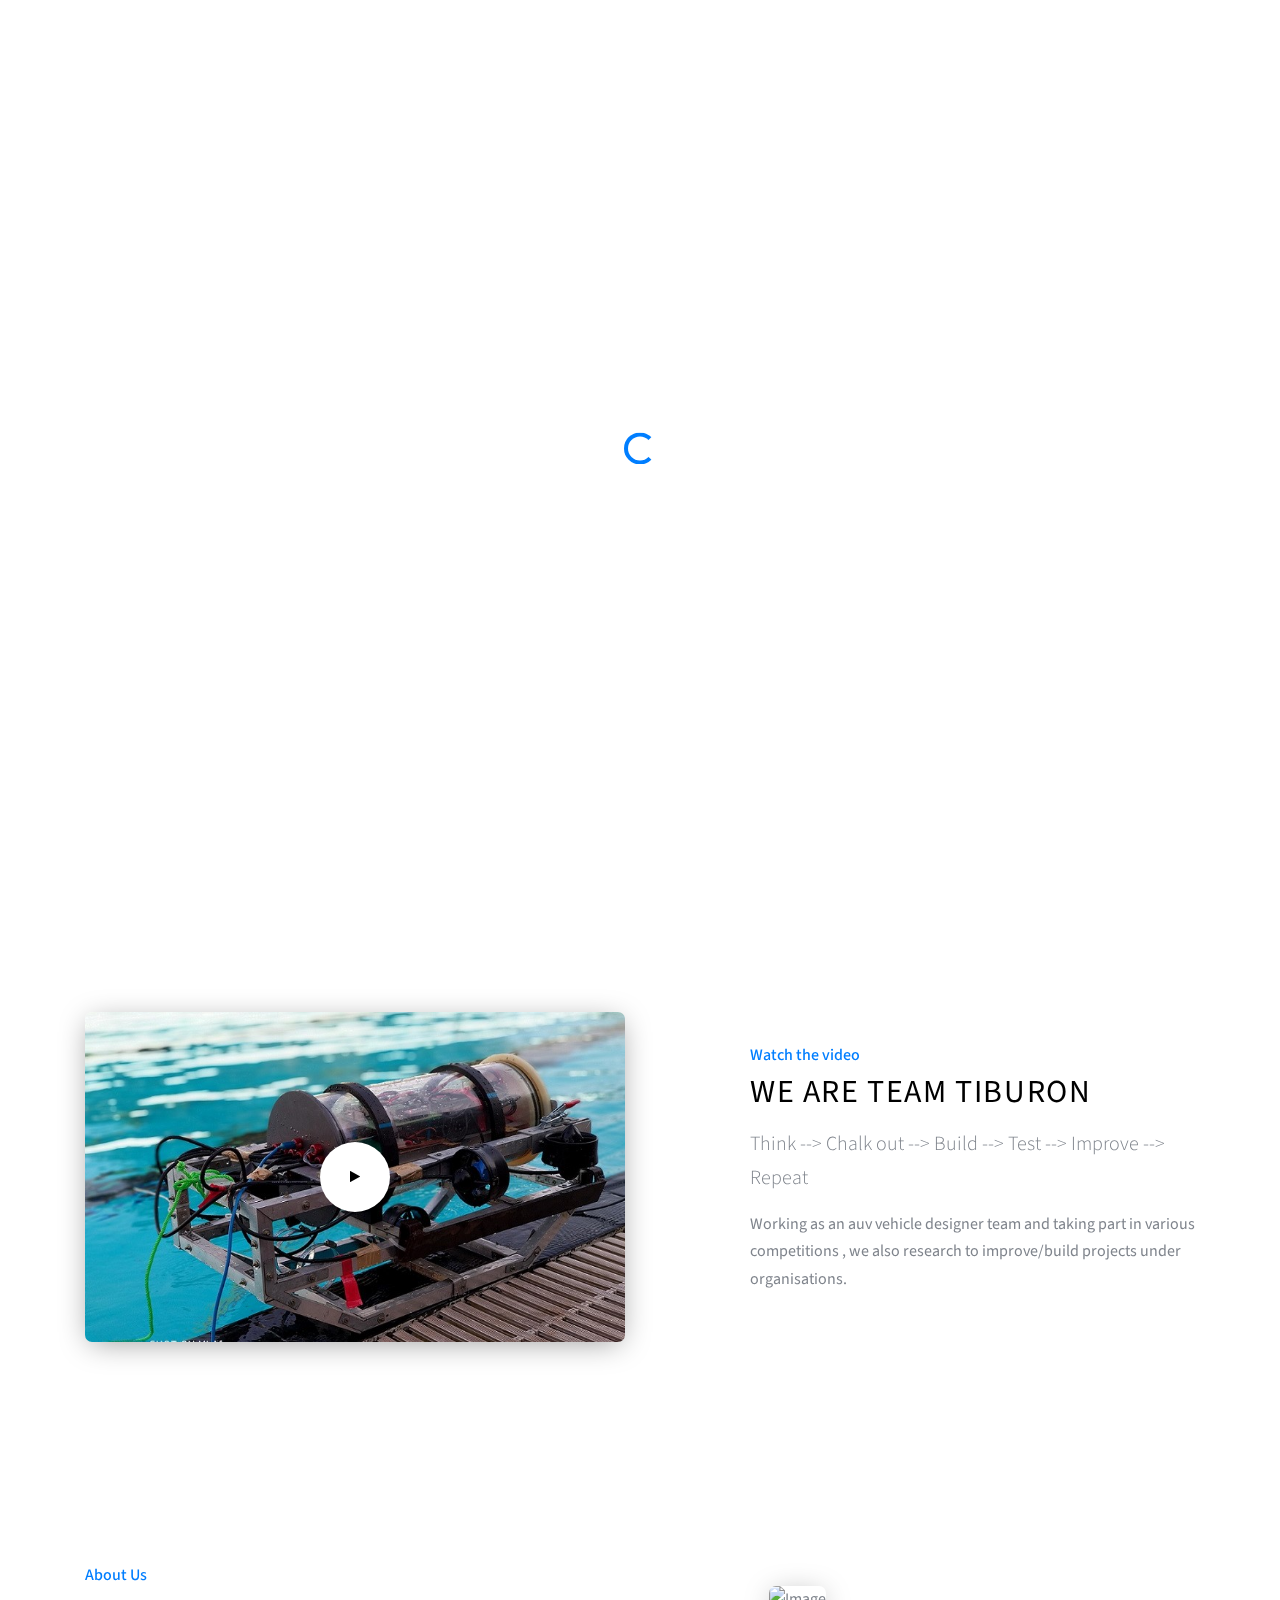
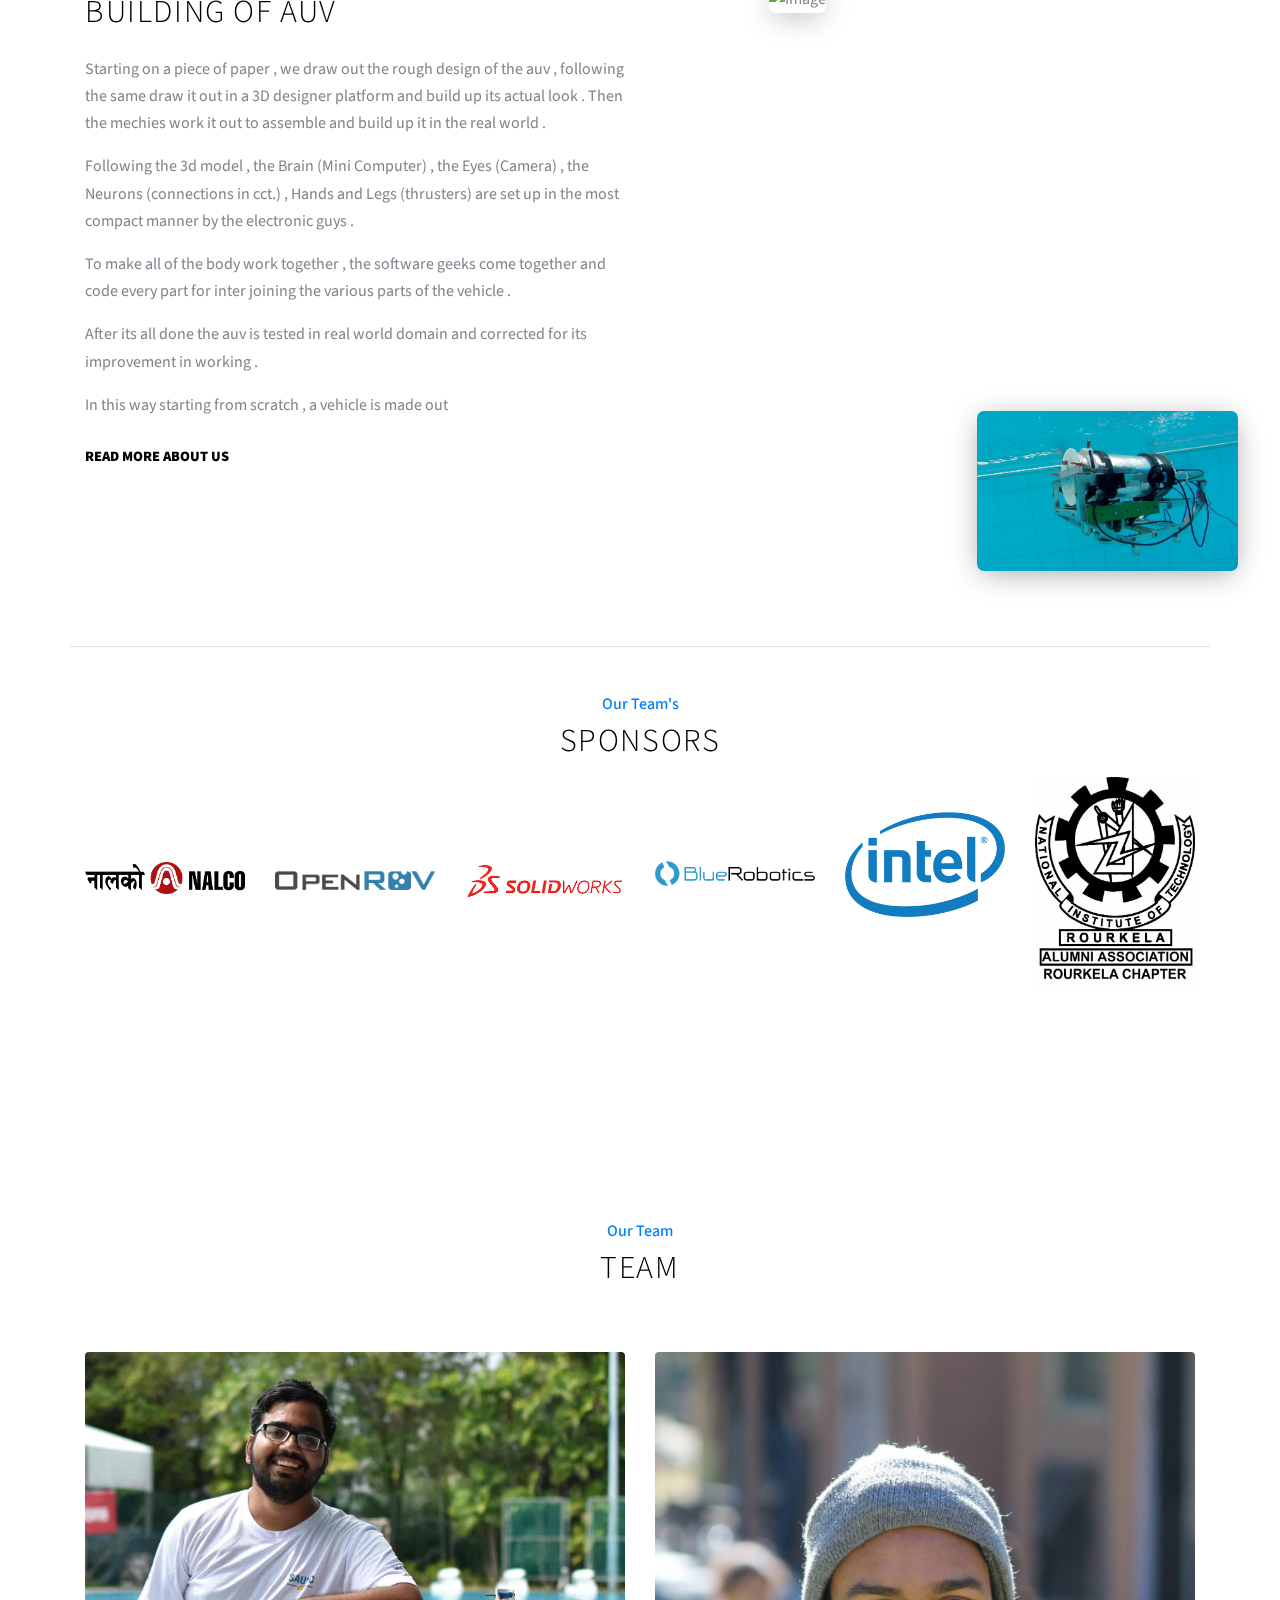
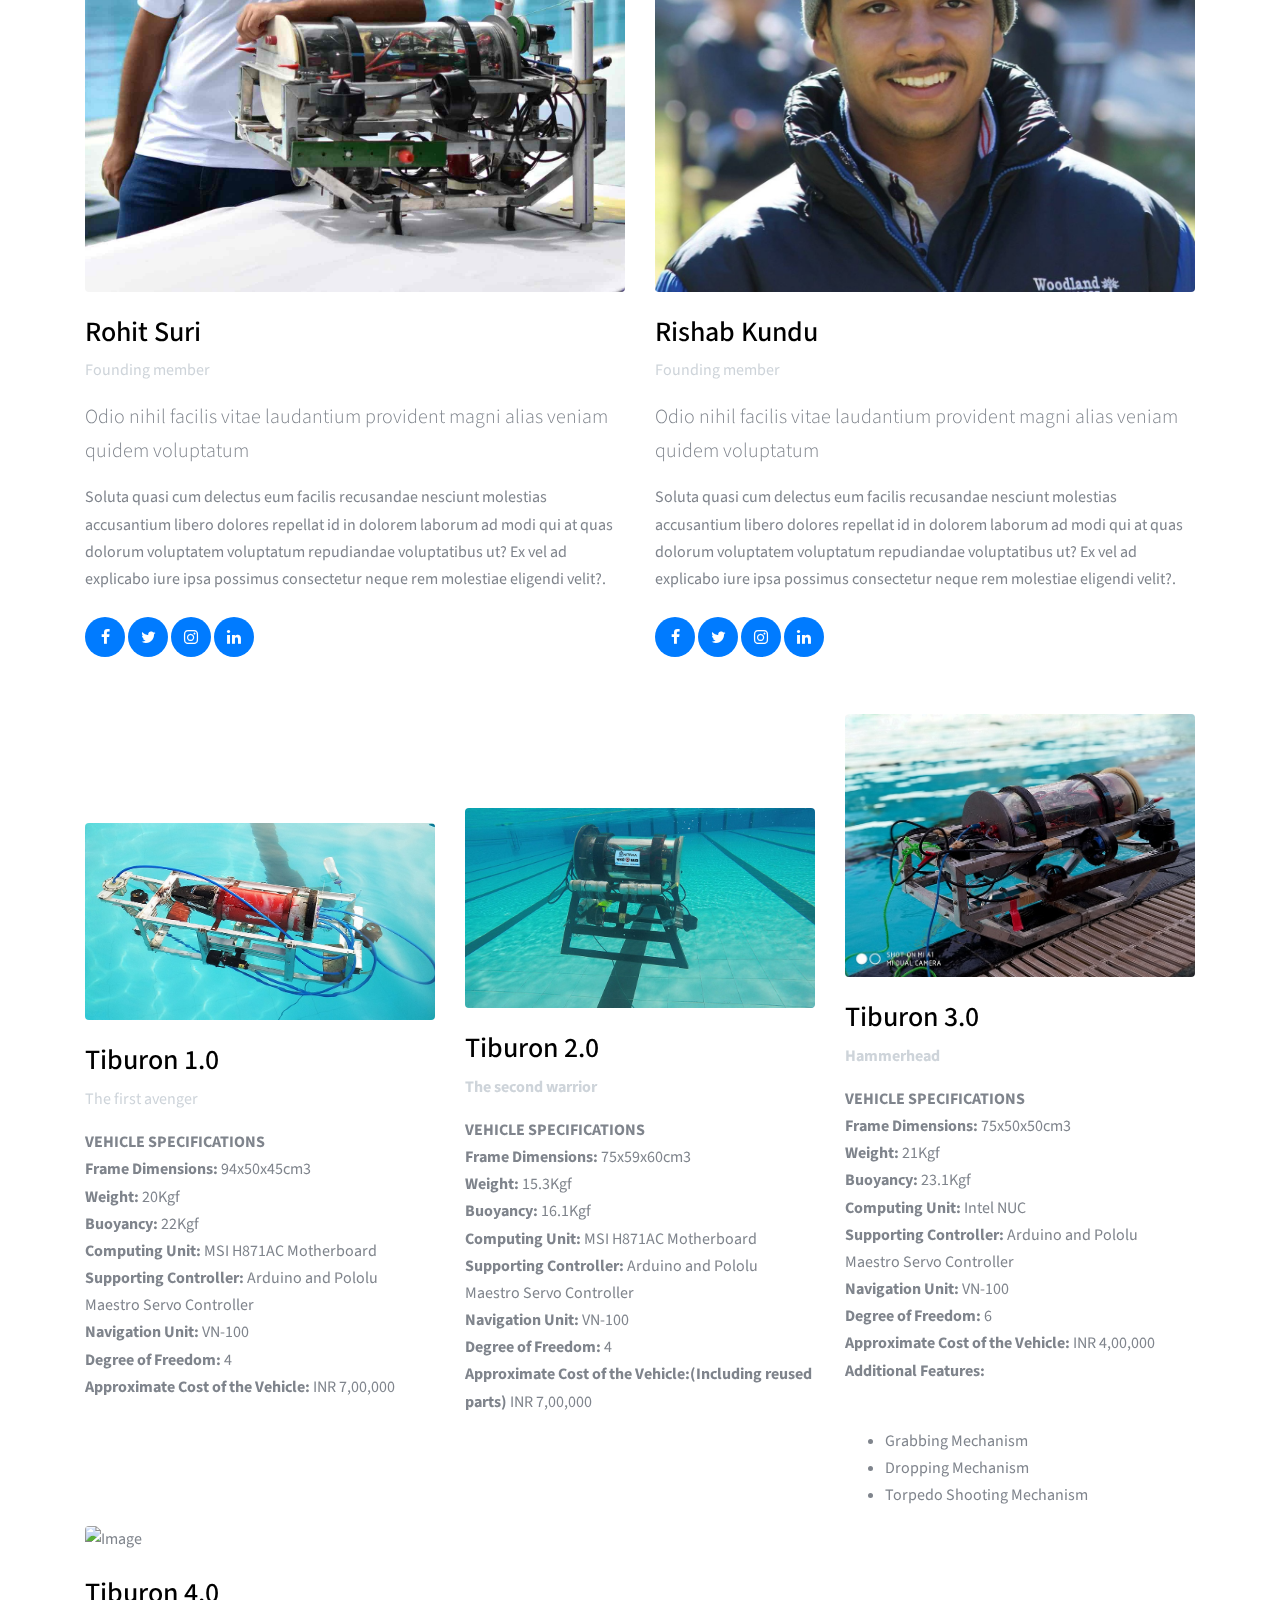
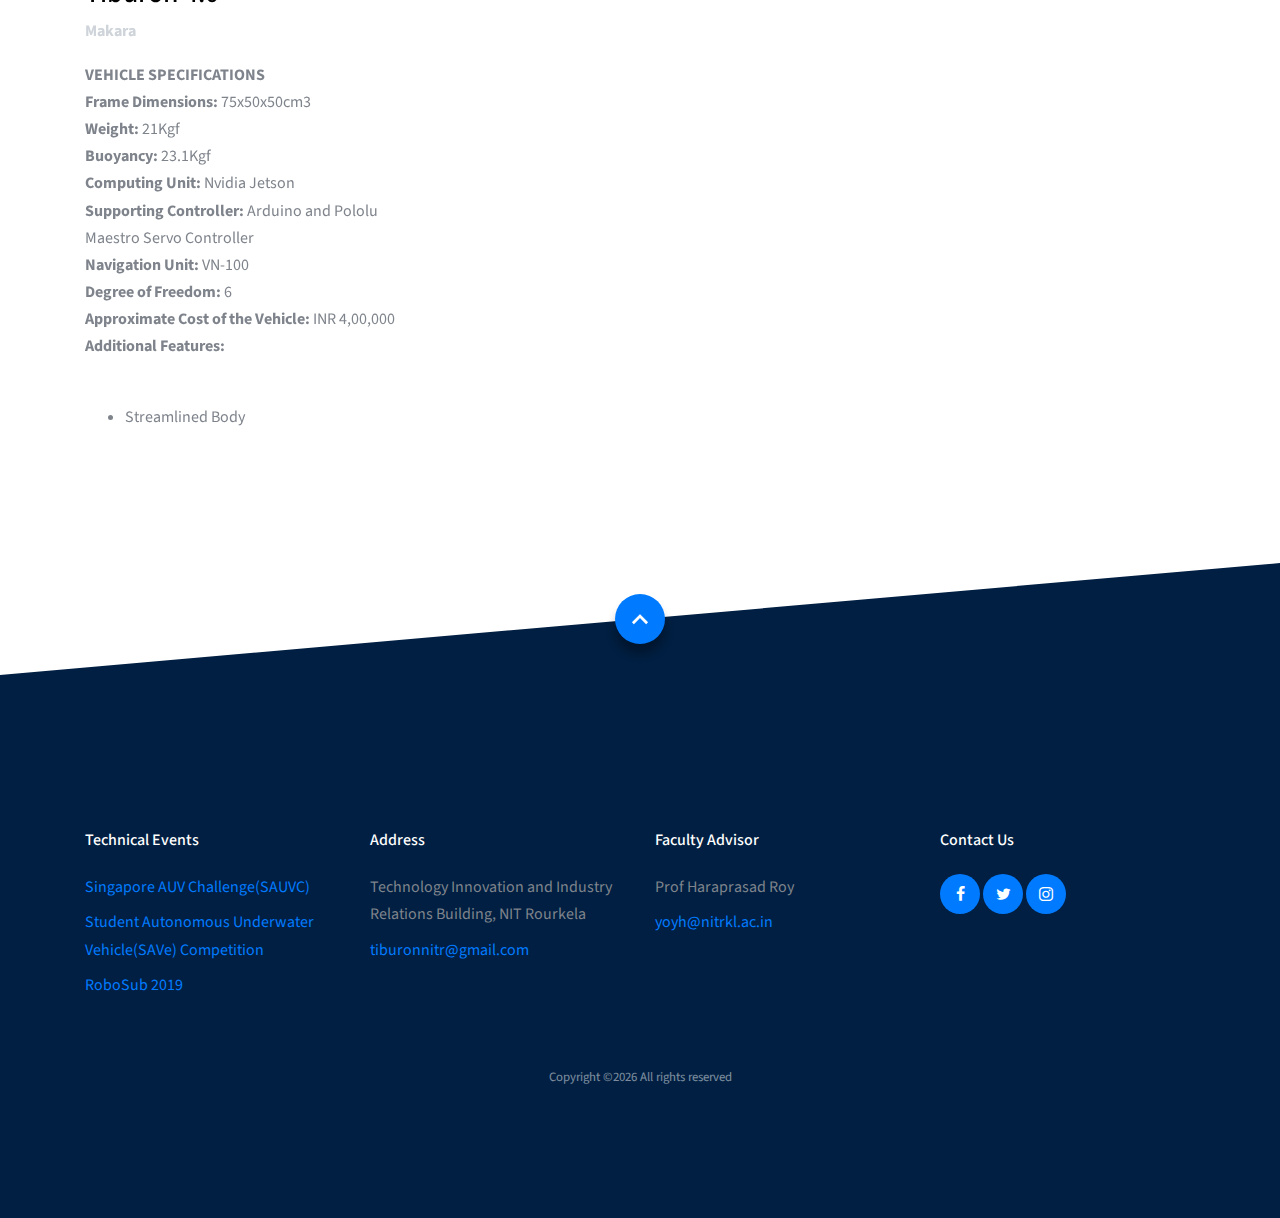
==== commit 0ce04d4b: "about.html corrected" ====
--- a/about.html
+++ b/about.html
@@ -238,8 +238,7 @@
               <a href="#"><span class="icon-linkedin"></span></a>
             </div>
           </div>
-
-
+        
           <div class="col-lg-4">
             <img src="images/auv1.0.jpg" alt="Image" class="img-fluid mb-4 rounded">
 
@@ -260,6 +259,7 @@
 
 
           </div>
+
           <div class="col-lg-4">
             <img src="images/auv2.0.jpg" alt="Image" class="img-fluid mb-4 rounded">
             <h3>Tiburon 2.0</h3>
@@ -276,7 +276,8 @@
               <strong>Degree of Freedom:</strong> 4<br>
               <strong>Approximate Cost of the Vehicle:(Including reused parts)</strong> INR 7,00,000
             </p>
-
+          </div>
+          
           <div class="col-lg-4">
             <img src="images/auv3.0.jpg" alt="Image" class="img-fluid mb-4 rounded">
             <h3>Tiburon 3.0</h3>
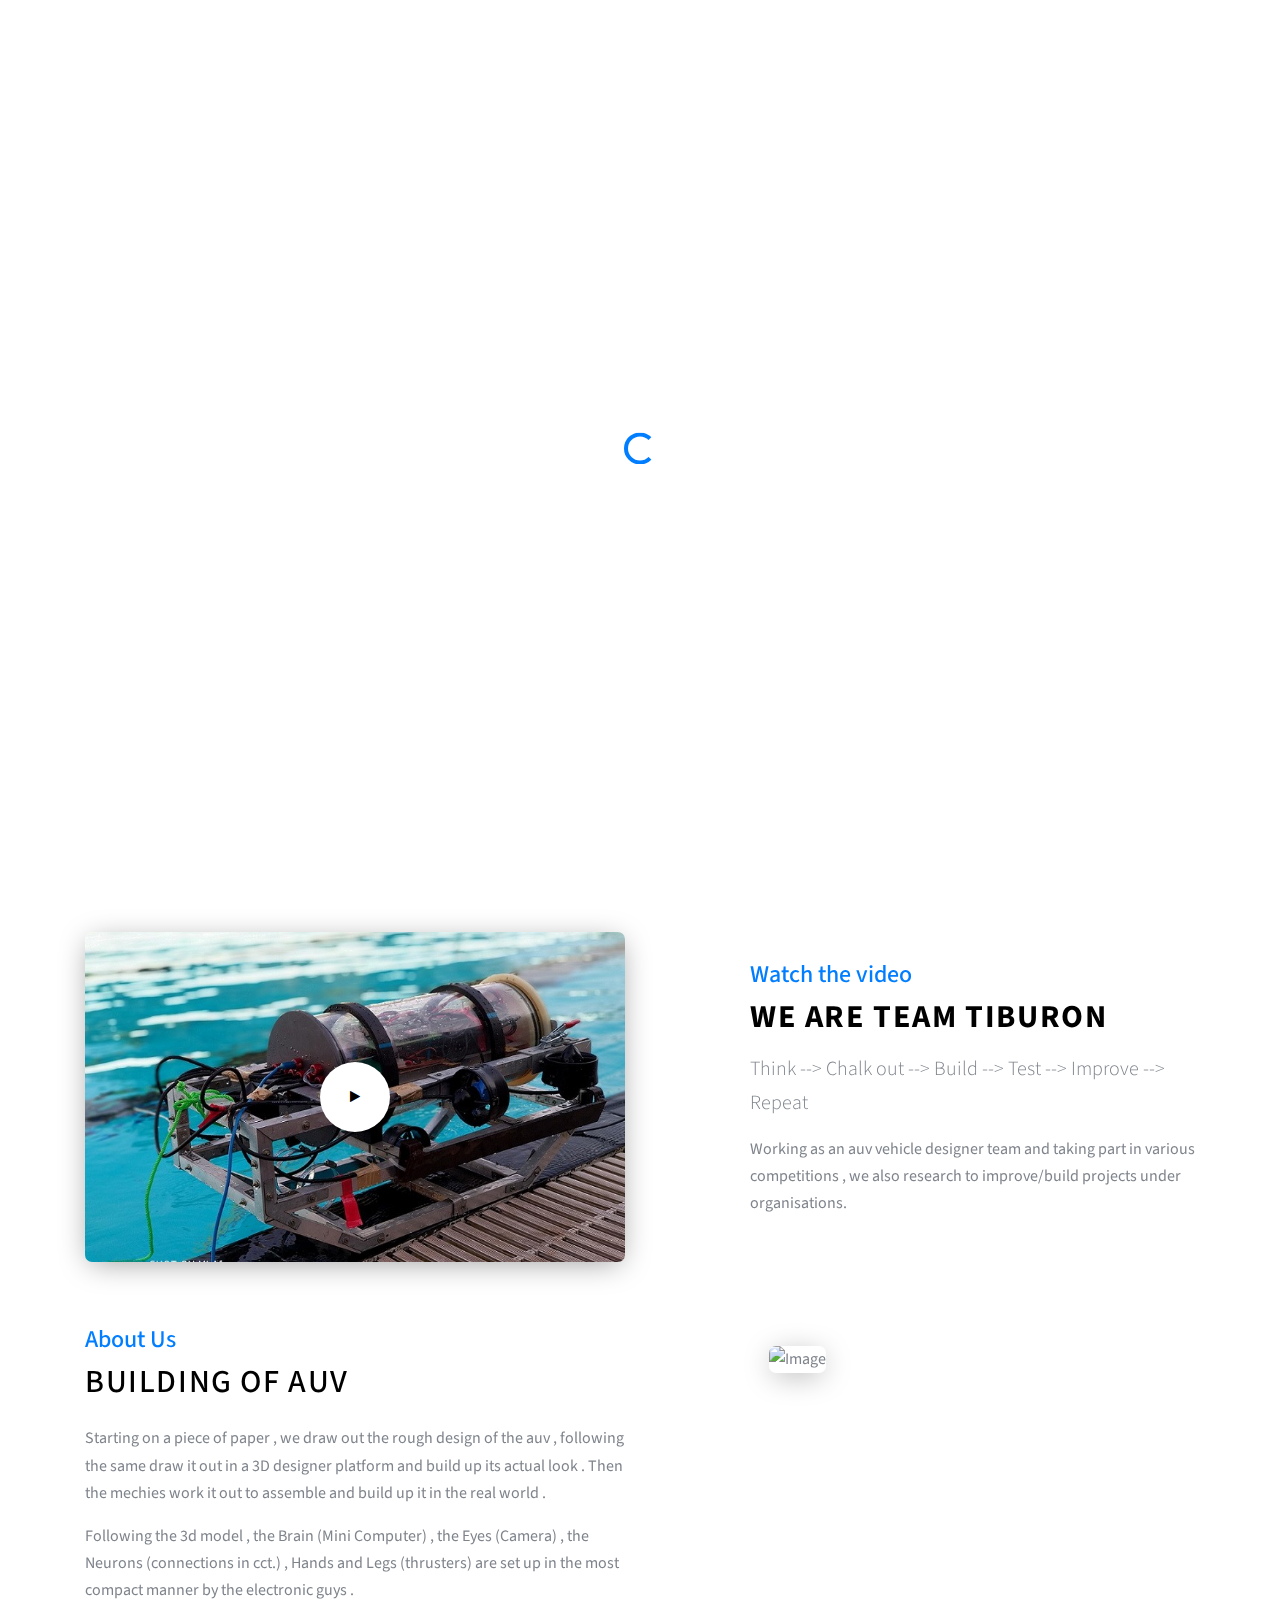
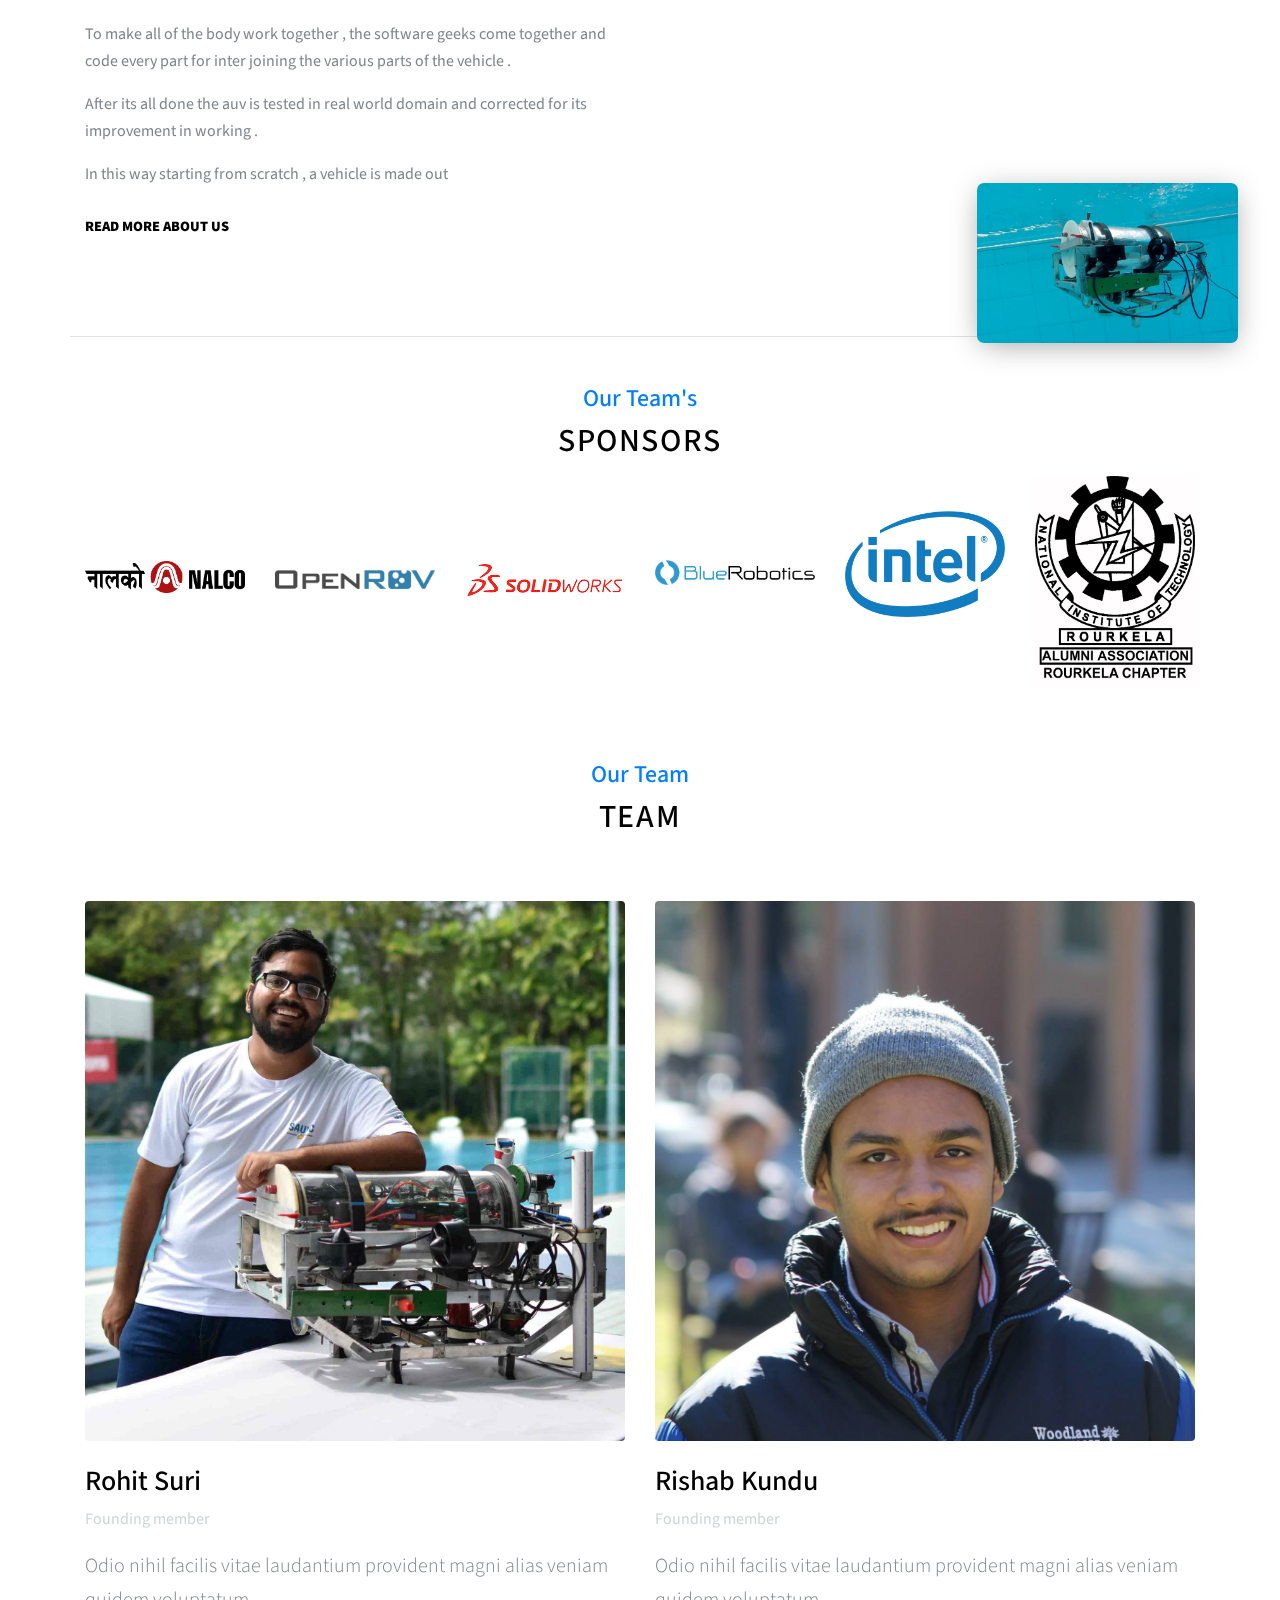
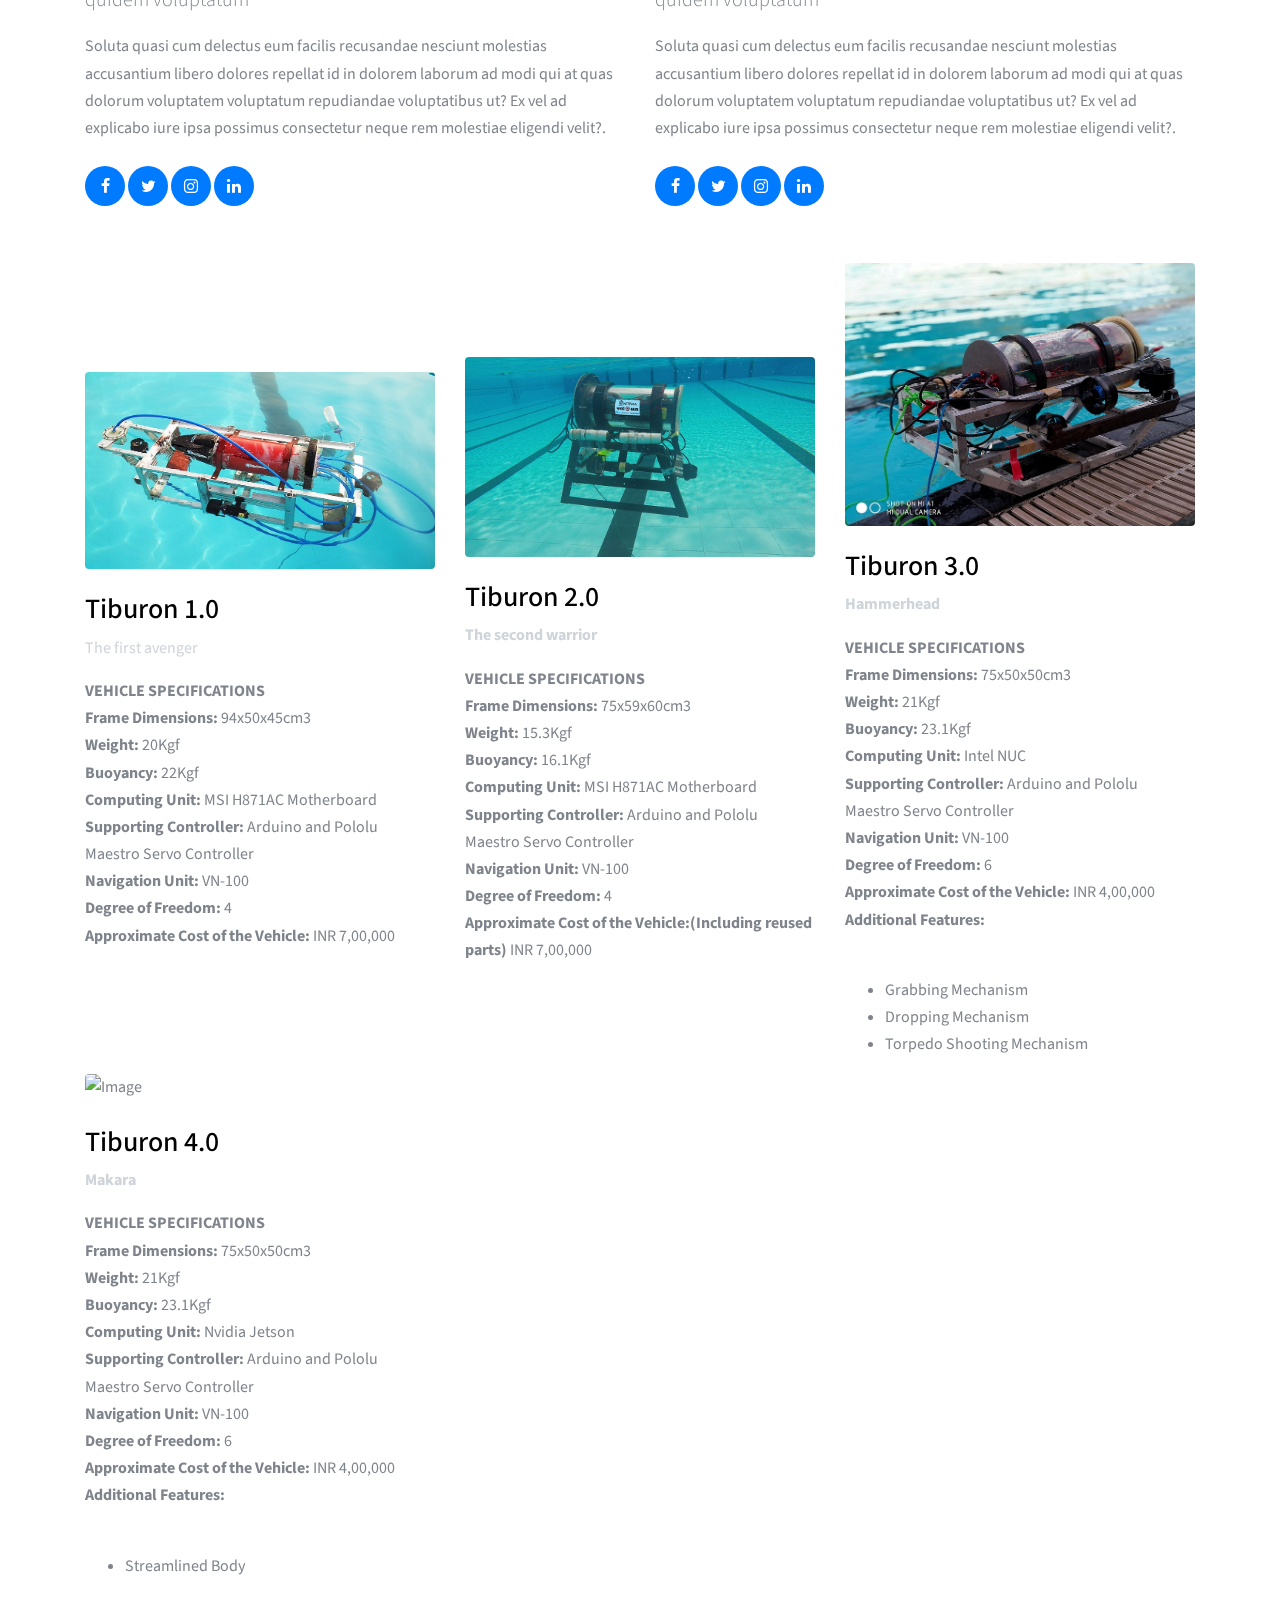
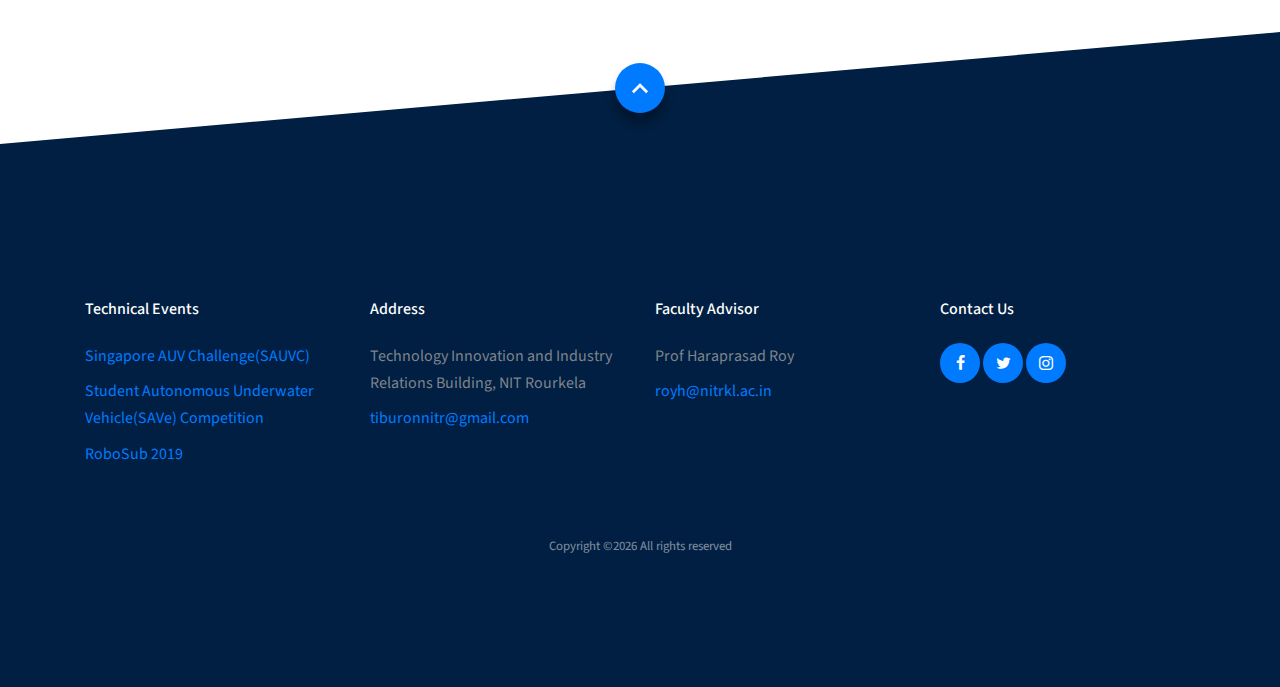
==== commit 1d95c3c4: "some changes fixed" ====
--- a/about.html
+++ b/about.html
@@ -41,7 +41,19 @@
         <div class="row align-items-center">
           <div class="site-logo col-6"><a href="">NIT Rourkela</a>
           </div>
-
+          <nav class="mx-auto site-navigation">
+            <ul class="site-menu js-clone-nav d-none d-lg-block">
+              <li><a href="index.html" class="nav-link active">Home</a></li>
+              <li><a href="team.html">The Team</a></li>
+              <!--<li><a href="about.html">Our Projects</a></li>-->
+              <li><a href="achievements.html">Achievements</a></li>
+              <li><a href="gallery.html">Gallery</a></li>
+              <li><a href="events.html">Technical Events</a></li>
+              <li><a href="sponsers.html">Sponsers</a></li>
+              <li><a href="contact.html">Contact Us</a></li>
+            </ul>
+          </nav>
+          <!--
           <nav class="mx-auto site-navigation">
             <ul class="site-menu js-clone-nav d-none d-lg-block">
               <li><a href="index.html" class="nav-link active">Home</a></li>
@@ -51,23 +63,14 @@
                 <a >Pages</a>
                 <ul class="dropdown">
                   <li><a href="team.html">The Team</a></li>
-                  <!--
-                  <li><a href="service-single.html">Service Single</a></li>
-                  -->
-                  <li><a href="project.html">Projects</a></li>
-                  <!--
-                  <li><a href="portfolio-single.html">Portfolio Single</a></li>
-
-                  <li><a href="testimonials.html">Testimonials</a></li>
-                  <li><a href="faq.html">Frequently Ask Questions</a></li>
-                  -->
+                   <li><a href="project.html">Projects</a></li> 
                   <li><a href="gallery.html">Gallery</a></li>
                 </ul>
               </li>
-              <li><a href="blog.html">Technical Events</a></li>
+              <li><a href="events.html">Technical Events</a></li>
               <li><a href="contact.html">Contact</a></li>
             </ul>
-          </nav>
+          </nav>-->
 
           <div class="col-6 site-burger-menu d-block d-lg-none text-right">
             <a href="#" class="site-menu-toggle js-menu-toggle"><span class="icon-menu h3"></span></a>
@@ -83,7 +86,7 @@
       <div class="container">
         <div class="row align-items-center justify-content-center">
           <div class="col-md-8 text-center">
-            <h1>About Us</h1>
+            <h1><strong>About Us</strong></h1>
             <div class="mx-auto w-75">
               <p>Lorem ipsum dolor sit amet consectetur adipisicing elit. Laborum veritatis dolorem ipsa assumenda? </p>
             </div>
@@ -93,7 +96,7 @@
 
       <!-- VIDEO -->
       <div class="video-container">
-        <video autoplay loop="true">
+        <video autoplay loop="true" controls muted>
           <source type="video/mp4" src="videos/tiburon.mp4">
         </video>
       </div>
@@ -140,7 +143,7 @@
             <p class="mt-4"><a href="#" class="spepcial_link">Read more about us</a></p>
           </div>
           <div class="col-md-5 ml-auto img-overlap">
-            <div class="img-1"><img src="" alt="Image" class="img-fluid img-shadow"></div><!-- Photo of our room -->
+            <div class="img-1"><img src="images/working.jpeg" alt="Image" class="img-fluid img-shadow"></div><!-- Photo of our room -->
             <div class="img-2"><img src="images/auv4.0.PNG" alt="Image" class="img-fluid img-shadow"></div>
           </div>
         </div>
@@ -362,7 +365,7 @@
             <h3>Faculty Advisor</h3>
             <ul class="list-unstyled">
               <li>Prof Haraprasad Roy</li>
-              <li><a href="mailto:royh@nitrkl.ac.in">yoyh@nitrkl.ac.in</a></li>
+              <li><a href="mailto:royh@nitrkl.ac.in">royh@nitrkl.ac.in</a></li>
             </ul>
           </div>
           <div class="col-6 col-md-3 mb-4 mb-md-0">
--- a/css/style.css
+++ b/css/style.css
@@ -410,8 +410,8 @@
   color: #000; }
 
 .site-section {
-  padding-top: 7rem;
-  padding-bottom: 7rem;
+  padding-top: 2rem;
+  padding-bottom: 2rem;
   position: relative;
   z-index: 2; }
 
@@ -518,10 +518,10 @@
   font-size: 2rem;
   letter-spacing: .1rem;
   text-transform: uppercase;
-  font-weight: 300; }
+  font-weight: 500; }
 
 .section-title-sub {
-  font-size: 1rem;
+  font-size: 1.5rem;
   color: #ced4da; }
 
 .section-hero, .section-hero > .container > .row {
@@ -620,7 +620,8 @@
     color: #adb5bd; }
 
 .block__62849 .block__16443 {
-  background: #fff;
+  background:rgb(213, 222, 233);
+  border-radius: 6%;
   padding: 30px;
   -webkit-transition: .3s all ease;
   -o-transition: .3s all ease;
@@ -789,6 +790,7 @@
   padding: 7em 0; }
 
 .block__69944 .text-muted {
+  
   color: #ced4da !important; }
 
 .block__76208 .accordion-item .heading {
